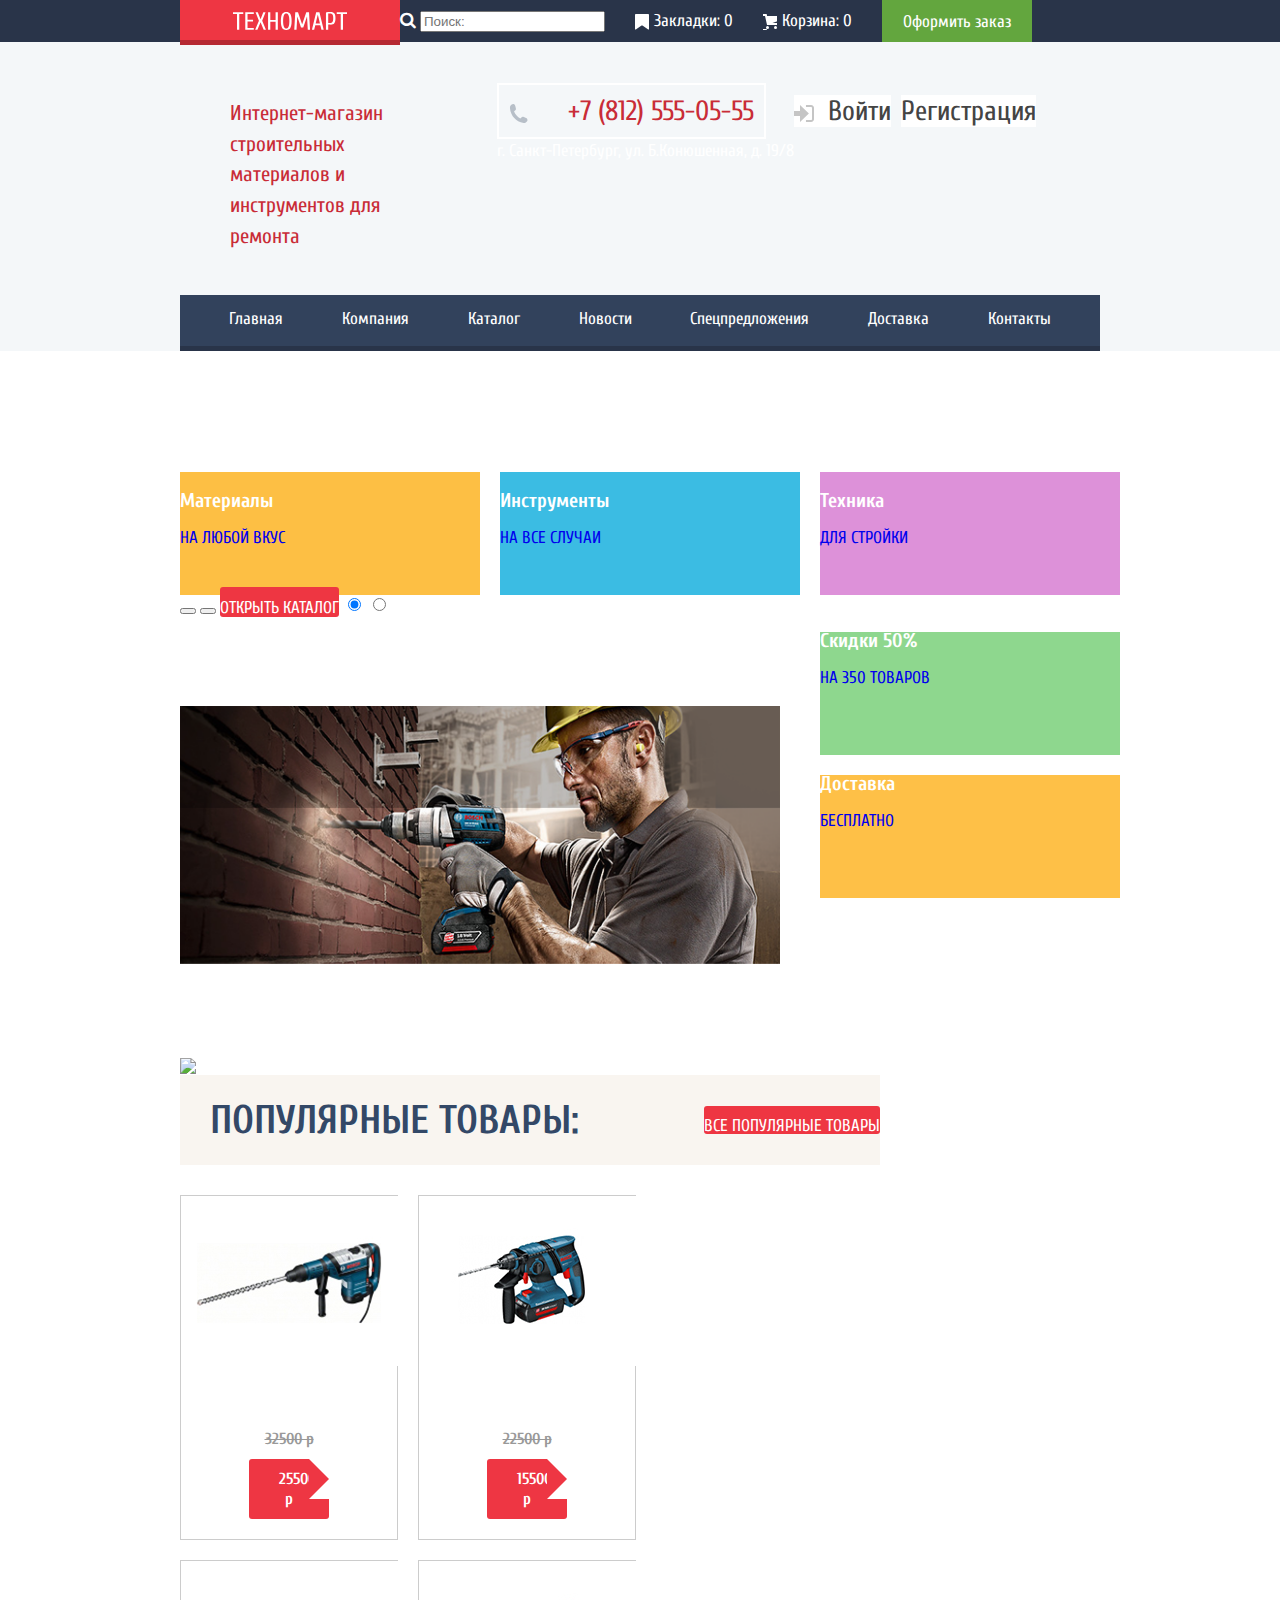
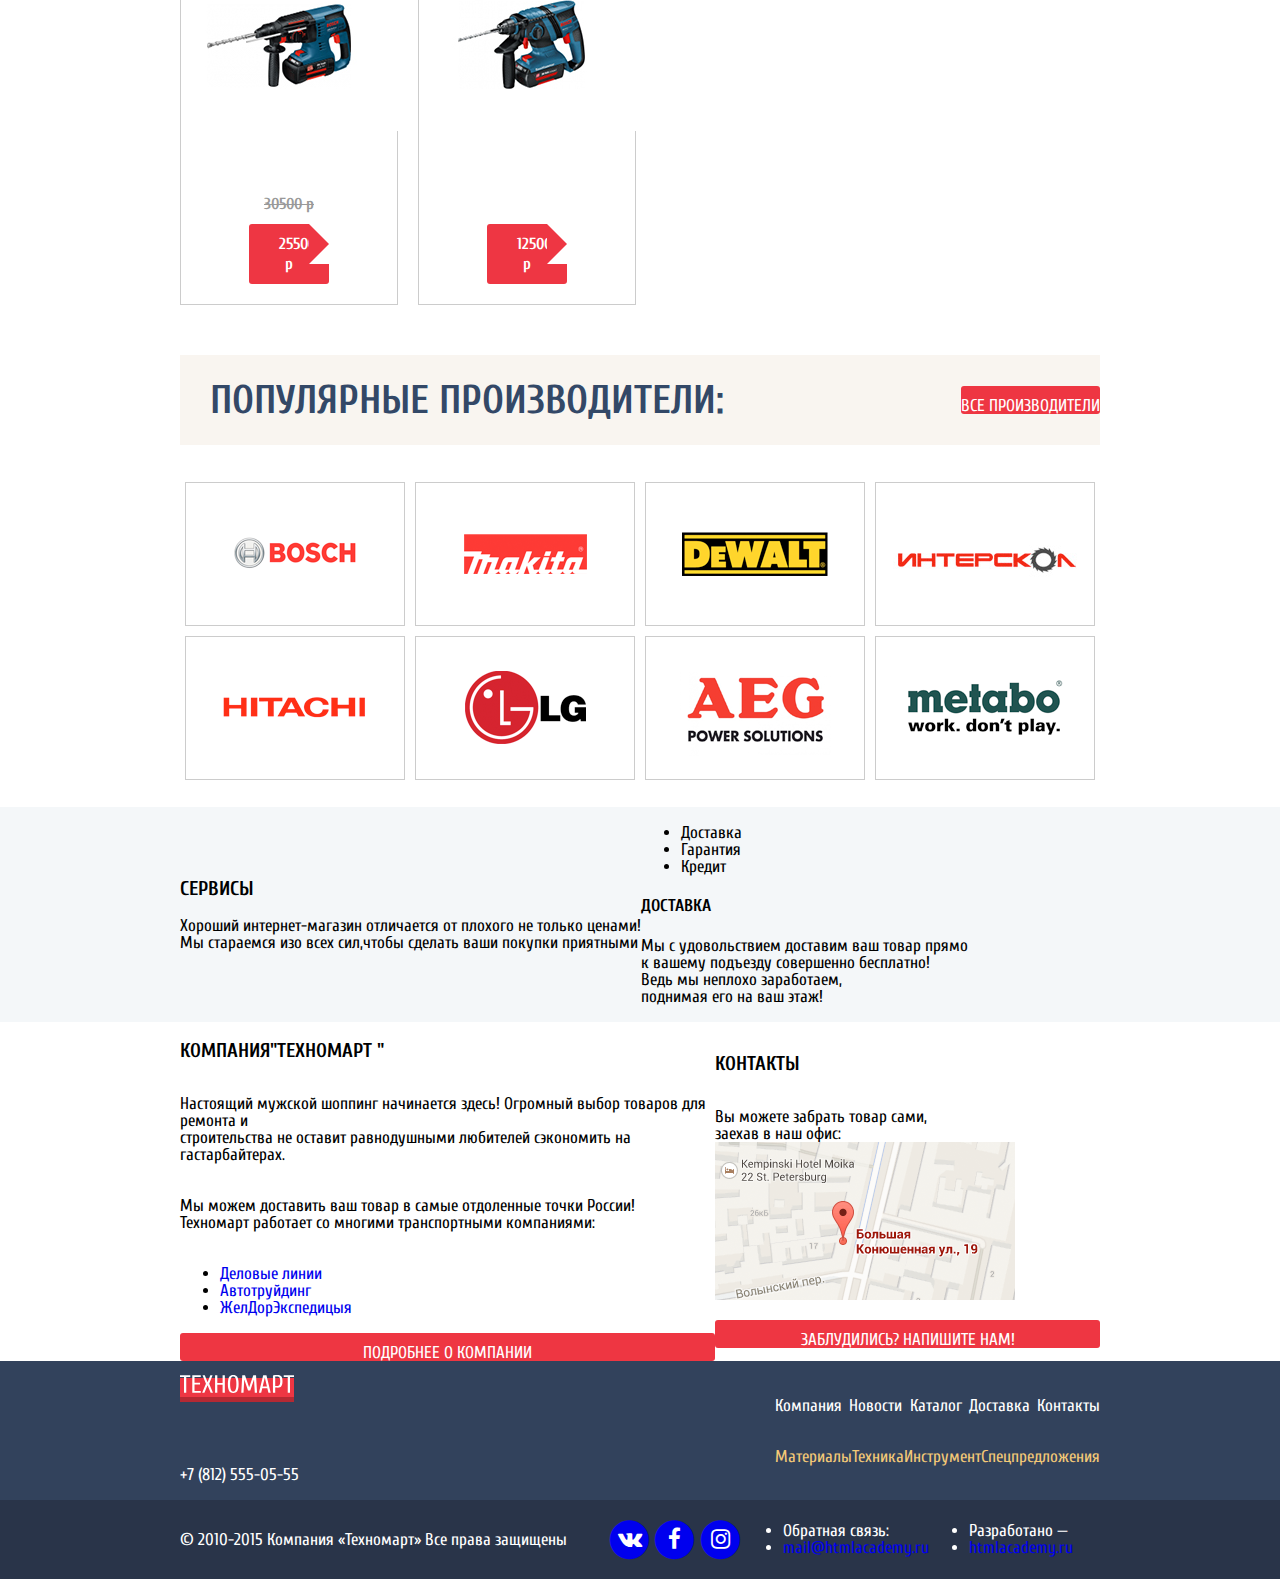
==== index.html @ ba20b13c "моя версия стилей" ====
<!DOCTYPE html>
<html lang="ru">

<head>
  <meta charset="utf-8" />
  <title>Техномарт</title>
  <link href="https://fonts.googleapis.com/css?family=Cuprum:400,400i,700&display=swap&subset=cyrillic-ext"
    rel="stylesheet" />
  <link rel="stylesheet" href="https://cdnjs.cloudflare.com/ajax/libs/font-awesome/4.7.0/css/font-awesome.min.css" />
  <link href="css/style.css" rel="stylesheet" />
  <link href="css/normalize.css" rel="stylesheet" />
</head>

<body>
  <header class="main-header">
    <div class="user-navigation">
      <div class="container top-navigation">
        <a class="top-logo" href="index.html"><img src="img/logo-technomart.svg" alt="ТЕХНОМАРТ" /></a>
        <form class="search">
          <i class="fa fa-search searchIcon"></i>
          <input class="searchBox" type="search" placeholder="Поиск:" />
        </form>
        <ul class="order-navigation">
          <li>
            <a class="icon-bookmark" href="#">Закладки: 0</a>
          </li>
          <li>
            <a class="icon-basket" href="#">Корзина: 0</a>
          </li>
          <li class="order-button">
            <a class="checkout" href="#">Оформить заказ</a>
          </li>
        </ul>
      </div>
    </div>
    <div class="main-navigation-wrapper">
      <div class="container">
        <div class="login-nagivation">
          <p class="shop-description">
            Интернет-магазин строительных материалов и инструментов для
            ремонта
          </p>
          <div class="header-contact">
            <a href="#" class="tel-header">+7 (812) 555-05-55</a>
            <p class="adress-header">
              г. Санкт-Петербург, ул. Б.Конюшенная, д. 19/8
            </p>
          </div>
          <ul class="user">
            <li><a class="login-item" href="#">Войти</a></li>
            <li><a class="registration-item" href="#">Регистрация</a></li>
          </ul>
        </div>
      </div>
      <nav class="container">
        <ul class="main-navigation">
          <li>
            <a href="index.html">Главная</a>
          </li>
          <li>
            <a href="#">Компания</a>
          </li>
          <li>
            <a href="inner.html">Каталог</a>
          </li>
          <li>
            <a href="news">Новости</a>
          </li>
          <li>
            <a href="#">Спецпредложения</a>
          </li>
          <li>
            <a href="#">Доставка</a>
          </li>
          <li>
            <a href="contacts.html">Контакты</a>
          </li>
        </ul>
      </nav>
    </div>
  </header>
  <main>
    <section class="container">
      <div class="main-slider-container">
        <ul class="slider-row">
          <li class="feature-list-item feature-item-materials">

            <h3>Материалы</h3>
            <a href="#">НА ЛЮБОЙ ВКУС </a>
          </li>
          <li class="feature-list-item feature-item-instrument">
            <h3>Инструменты</h3>
            <a href="#">НА ВСЕ СЛУЧАИ </a>
          </li>
          <li class="feature-list-item feature-item-technica">
            <h3>Техника</h3>
            <a href="#">ДЛЯ СТРОЙКИ </a>
          </li>
        </ul>
        <div class="slider-row">
          <!--слайдер-->
          <div class="slides">
            <!-- Arrows next/prev -->
            <button class="prev"></button>
            <button class="next"></button>
            <a class="button button-slider " href="catalog.html">ОТКРЫТЬ КАТАЛОГ</a>
            <input type="radio" name="point" id="slide1" checked>
            <input type="radio" name="point" id="slide2">
            <div class="controls">
              <label for="slide1"></label>
              <label for="slide2"></label>
            </div>
            <!--слайдер 1-->
            <div class="slider ">
              <div class="slide slide1 active">
                <div class="slider-title">
                  <h3 class="slider-title-text">ДРЕЛИ</h3>
                  <p class="slider-title-text-p">Соседям на радость!</p>
                </div>
                <img src="img/catalog-drill.jpg" width="621" height="266" alt="Фото дрели">
              </div>
              <!--слайдер 2-->
              <div class="slide slide2">
                <div class="slider-title">
                  <h3 class="slider-title-text">ПЕРФОРАТОРЫ</h3>
                  <p class="slider-title-text-p">Настоящие мужские игрушки</p>
                </div>
                <img src="img/slider-2.jpg" width="621" height="266" alt=" Фото перфоратора">
              </div>
            </div>
          </div>
          <ul class="side-feature-list">
            <li class="feature-list-item feature-item-specials">
              <h3>Скидки 50%</h3>
              <a href="# ">НА 350 ТОВАРОВ </a>
            </li>
            <li class="feature-list-item feature-item-delivery ">
              <h3>Доставка</h3>
              <a href="# ">БЕСПЛАТНО </a>
            </li>
          </ul>
        </div>
      </div>
    </section>
    <section class="container ">
      <div class="popular-products ">
        <div class="popular ">
          <h3>ПОПУЛЯРНЫЕ ТОВАРЫ:</h3>
          <a href="# " class="button popular-button">все популярные товары</a>
        </div>
        <div class="catalog-items">
          <div class="catalog-item">
            <div class="actions">
              <a href="#" class="buy">Купить</a>
              <a href="#" class="bookmark">В закладки</a>
            </div>
            <div class="image">
              <img alt=" " width="218" height="168" src="img/perforator-1.png " />
            </div>
            <p class="title">Перфоратор BOSCH BFG 9000</p>
            <div class="discount">32500 р</div>
            <div class="price">25500 р</div>
          </div>
          <div class="catalog-item">
            <div class="actions">
              <a href="#" class="buy">Купить</a>
              <a href="#" class="bookmark">В закладки</a>
            </div>
            <div class="image">
              <img alt=" " width="218" height="168" src="img/perforator-2.png" />
            </div>
            <p class="title">Перфоратор BOSCH BFG 3000</p>
            <div class="discount">22500 р</div>
            <div class="price">15500 р</div>
          </div>
          <div class="catalog-item">
            <div class="actions">
              <a href="#" class="buy">Купить</a>
              <a href="#" class="bookmark">В закладки</a>
            </div>
            <div class="image">
              <img alt=" " width="218" height="168" src="img/perforator-3.png" />
            </div>
            <p class="title">Перфоратор BOSCH BFG 6000</p>
            <div class="discount">30500 р</div>
            <div class="price">25500 р</div>
          </div>
          <div class="catalog-item">
            <div class="flag flag-new">новинка</div>
            <div class="actions">
              <a href="#" class="buy">Купить</a>
              <a href="#" class="bookmark">В закладки</a>
            </div>
            <div class="image">
              <img alt=" " width="218" height="168" src="img/perforator-4.png" />
            </div>
            <p class="title">Перфоратор BOSCH BFG 2000</p>
            <div class="discount"></div>
            <div class="price">12500 р</div>
          </div>
        </div>
      </div>
    </section>
    <section class="container ">
      <div class="popular-brands ">
        <div class="popular ">
          <h3>ПОПУЛЯРНЫЕ ПРОИЗВОДИТЕЛИ:</h3>
          <a href="# " class="button popular-button">все производители</a>
        </div>
        <ul class="popular-brand-list ">
          <li><img alt=" " src="img/bosch.png " /></li>
          <li><img alt=" " src="img/makita.png " /></li>
          <li><img alt=" " src="img/dewalt.png " /></li>
          <li><img alt=" " src="img/intersckol.png " /></li>
          <li><img alt=" " src="img/hitachi.png " /></li>
          <li><img alt=" " src="img/lg.png " /></li>
          <li><img alt=" " src="img/aeg.png " /></li>
          <li><img alt=" " src="img/metabo.png " /></li>
        </ul>
      </div>
    </section>
    <section class="service-delivery ">
      <div class="container ">
        <div class="about-service">
          <h3 class="section-heading">СЕРВИСЫ</h3>
          <p>
            Хороший интернет-магазин отличается от плохого не только
            ценами!<br />
            Мы стараемся изо всех сил,чтобы сделать ваши покупки приятными
          </p>
        </div>
        <div class="serivces-list-wrapper">
          <ul class="services-list">
            <li>Доставка</li>
            <li>Гарантия</li>
            <li>Кредит</li>
          </ul>
          <div class="about-delivery">
            <h4>ДОСТАВКА</h4>
            <p>
              Мы с удовольствием доставим ваш товар прямо <br />
              к вашему подъезду совершенно бесплатно!<br />
              Ведь мы неплохо заработаем, <br />
              поднимая его на ваш этаж!
            </p>
          </div>
        </div>
      </div>
    </section>
    <div class="container about-company-contact">
      <div class="info company-info ">
        <h3 class="section-heading">КОМПАНИЯ"ТЕХНОМАРТ "</h3>
        <p>
          Настоящий мужской шоппинг начинается здесь! Огромный выбор товаров
          для ремонта и <br />
          строительства не оставит равнодушными любителей сэкономить на
          гастарбайтерах.
        </p>
        <p>
          Мы можем доставить ваш товар в самые отдоленные точки России!<br />
          Техномарт работает со многими транспортными компаниями:
        </p>
        <ul class="transport-companies">
          <li><a href="# ">Деловые линии</a></li>
          <li><a href="# ">Автотруйдинг</a></li>
          <li><a href="# ">ЖелДорЭкспедицыя</a></li>
        </ul>
        <a href="# " class="button ">ПОДРОБНЕЕ О КОМПАНИИ</a>
      </div>
      <div class="info ">
        <h3 class="section-heading">КОНТАКТЫ</h3>
        <p>
          Вы можете забрать товар сами,<br />
          заехав в наш офис:
          <img alt=" " src="img/map.jpg " />
        </p>
        <a href="# " class="button ">ЗАБЛУДИЛИСЬ? НАПИШИТЕ НАМ!</a>
      </div>
    </div>
  </main>
  <footer>
    <div class="first-footer-wrapper ">
      <div class="container first-footer ">
        <div>
          <a class="top-logo" href="index.html "><img alt=" " src="img/logo-technomart.svg " /></a>
          <p class="adress ">г. Санкт-Петербург, ул. Б.Конюшенная, д. 19/8</p>
          <p class="phone ">+7 (812) 555-05-55</p>
        </div>
        <div class="footer-links ">
          <ul class="footer-links-nav ">
            <li>
              <a href="# ">Компания</a>
            </li>
            <li>
              <a href="news ">Новости</a>
            </li>
            <li>
              <a href="inner.html ">Каталог</a>
            </li>
            <li>
              <a href="# ">Доставка</a>
            </li>
            <li>
              <a href="contacts.html ">Контакты</a>
            </li>
          </ul>
          <ul class="footer-links-catalog ">
            <li>
              <a href="# ">Материалы</a>
            </li>
            <li>
              <a href="# ">Техника</a>
            </li>
            <li>
              <a href="# ">Инструмент</a>
            </li>
            <li>
              <a href="# ">Спецпредложения</a>
            </li>
          </ul>
        </div>
      </div>
    </div>

    <div class="second-footer-wrapper ">
      <div class="container second-footer">
        <p>
          &copy; 2010-2015 Компания &laquo;Техномарт&raquo; Все права защищены
        </p>
        <ul class="footer-social ">
          <li>
            <a href="# " class="# " title="Vkontakte ">
                <span class="fa-stack fa-lg">
                    <i class="fa fa-circle fa-stack-2x footer-social-bg"></i>
                    <i class="fa fa-vk fa-stack-1x fa-inverse"></i>
                  </span>
            </a>
          </li>
          <li>
            <a href="# " class="# " title="Facebook ">
            <span class="fa-stack fa-lg">
              <i class="fa fa-circle fa-stack-2x"></i>
              <i class="fa fa-facebook fa-stack-1x fa-inverse"></i>
            </span></a>
          </li>
          <li>
            <a href="# " class="# " title="Instagram "><span class="fa-stack fa-lg">
                <i class="fa fa-circle fa-stack-2x"></i>
                <i class="fa fa-instagram fa-stack-1x fa-inverse"></i>
              </span></a>
          </li>
        </ul>
        <ul>
          <li>Обратная связь:</li>
          <li> <a href="mailto:mail@htmlacademy.ru ">mail@htmlacademy.ru</a></li>
        </ul>
        <ul>
          <li>Разработано — </li>
          <li> <a href="https://htmlacademy.ru ">htmlacademy.ru</a>
          </li>
        </ul>
      </div>
    </div>
  </footer>
</body>
</html>
---- css/style.css ----
html {
  box-sizing: border-box;
}

*,*::before,*::after {
  box-sizing: inherit;
}

body {
  font-family: 'Cuprum', 'Arial', sans-serif;
  font-size: 17px;
  font-weight: 200;
  line-height: 17px;
  margin: 0 auto;
  padding: 0;
  color: #fff;
  background-color: #fff;
}

img {
  max-width: 100%;
  height: auto;
}

a {
  text-decoration: none;
}

.container {
  /*outline: #f66 dashed;*/
  display: flex;
  align-items: center;
  width: 940px;
  margin: 0 auto;
  padding: 0 10px;
}

.button {
  padding-top: 11px;
  text-align: center;
  border-radius: 3px;
  font-size: 14pt;
  line-height: 18pt;
  font: inherit;
  text-align: center;
  color: #ffffff;
  vertical-align: middle;
  text-transform: uppercase;
  background-color: #ee3642;
  border: none;
}

.a {
  margin-right: 28px;
  margin-top: 26px;
  margin-bottom: 26px;
  height: 38px;
  width: 253px;
}

.button:hover, .button:focus, .button:active {
  background-color: #c92c37;
}

.main-header {
  min-width: 960px;
}

.top-logo {
  box-sizing: content-box;
  text-align: center;
  width: 220px;
  height: 42px;
  background-color: #ee3643;
  border-bottom: 5px solid #b52933;
}

.top-logo img {
  margin-top: 14px;
  height: 18px;
}

.user-navigation {
  background-color: #293449;
}

.top-navigation {
  display: flex;
  height: 42px;
}

.order-navigation {
  padding: 0;
  align-items: center;
  display: flex;
  justify-content: space-evenly;
  list-style: none;
}

.order-navigation a {
  color: #fff;
}

.order-navigation li {
  margin-left: 30px;
  display: block;
}

.icon-bookmark::before {
  content: "";
  margin-right: 5px;
  vertical-align: middle;
  display: inline-block;
  width: 14px;
  height: 16px;
  background-image: url("../img/icon-bookmark.svg");
}

.icon-basket::before {
  content: "";
  margin-right: 5px;
  vertical-align: middle;
  display: inline-block;
  width: 14px;
  height: 16px;
  background-image: url("../img/icon-cart.svg");
}

.order-button {
  width: 150px;
  height: 42px;
  text-align: center;
  background-color: #63a63e;
}

.order-button a {
  display: block;
  margin-top: 13px;
}

.login-nagivation {
  align-items: baseline;
  display: flex;
  justify-content: space-between;
}

.shop-description {
  margin-top: 57px;
  margin-left: 50px;
  margin-bottom: 43px;
  font-size: 16pt;
  line-height: 23pt;
  color: #c92c37;
  width: 197px;
}

.header-contact {
  margin-top: 46px;
  margin-left: 70px;
}

.tel-header {
  padding: 10px;
  border: 2px solid #fff;
  font-size: 21pt;
  line-height: 21pt;
  color: #c92c37;
}

.tel-header::before {
  content: "";
  margin-right: 40px;
  vertical-align: middle;
  display: inline-block;
  width: 19px;
  height: 19px;
  background-image: url("../img/icon-phone.svg");
}

.adress {
  font-size: 14pt;
  line-height: 24pt;
  color: #32425c;
}

.user {
  padding: 0;
  display: flex;
  list-style: none;
}

.user a {
  color: #444444;
}

.login-item {
  font-size: 21pt;
  line-height: 21pt;
  box-sizing: content-box;
  text-align: center;
  margin-bottom: 67px;
  margin-top: 46px;
  margin-right: 10px;
  width: 121px;
  height: 45px;
  background-color: #ffffff;
}

.login-item::before {
  content: "";
  margin-right: 14px;
  vertical-align: middle;
  display: inline-block;
  width: 20px;
  height: 17px;
  background-image: url("../img/icon-login.svg");
}

.registration-item {
  font-size: 21pt;
  line-height: 21pt;
  box-sizing: content-box;
  text-align: center;
  margin-bottom: 67px;
  margin-top: 46px;
  width: 150px;
  height: 45px;
  background-color: #ffffff;
}

.main-navigation {
  display: flex;
  justify-content: space-evenly;
  flex-wrap: wrap;
  margin: 0 auto;
  padding: 0;
  width: 100%;
  height: 56px;
  list-style: none;
  background-color: #32425c;
  border-bottom: 5px solid #293449;
}

.main-navigation-wrapper {
  background-color: #f4f7f9;
}

.main-navigation a {
  display: block;
  padding: 15px 10px;
  color: #fff;
}

.main-navigation a:hover {
  background-color: #293449;
}

.main-navigation a:active {
  background-color: #1d2739;
  color: #868c95;
}

/* main slider section */

.main-slider-container {
  display: flex;
  flex-direction: column;
  flex-wrap: wrap;
}

.slider-row {
  padding: 0;
  margin: 0;
  display: flex;
  justify-content: space-between;
}

.feature-list-item {
  display: block;
}

.feature-item-materials {
  width: 300px;
  height: 123px;
  margin-top: 121px;
  margin-right: 20px;
  background-color: #fdbf44;
}

.feature-item-instrument {
  width: 300px;
  height: 123px;
  margin-top: 121px;
  margin-right: 20px;
  background-color: #3bbce3;
}

.feature-item-technica {
  width: 300px;
  height: 123px;
  margin-top: 121px;
  background-color: #dd91d9;
}

.feature-item-specials {
  width: 300px;
  height: 123px;
  background-color: #8ed78e;
}

.feature-item-delivery {
  width: 300px;
  height: 123px;
  margin-top: 20px;
  background-color: #fec047;
}

.feature-item-icon {
  width: 300px;
  height: 123px;
  margin-top: 20px;
  background-color: #ffffff;
}

/* popular products section */

.popular {
  height: 90px;
  display: flex;
  align-items: center;
  justify-content: space-between;
  background-color: #f9f5f0;
  margin-bottom: 10px;
}

.popular h3 {
  font-size: 30pt;
  line-height: 30pt;
  margin-left: 30px;
  color: #334867;
}

.popular-products {
  display: flex;
  flex-direction: column;
  justify-content: space-between;
  margin-bottom: 10px;

}
.catalog-item:hover{
  box-shadow: 0 0 10px rgba(0, 0, 0, 0.5)
}

.popular-product-item {
  display: flex;
  flex-direction: column;
  border: 2px solid #e3e3e3;
}

.popular-section-list {
  display: flex;
  justify-content: space-evenly;
  flex-wrap: wrap;
  margin: 0 auto;
  padding: 0;
}

/* CATALOG items*/

/*.catalog-items {
  display: flex;
  margin: 20px auto;
}

.catalog-item {
  box-sizing: content-box;
  position: relative;
  display: inline-block;
  width: 218px;
  margin-right: 20px;
  margin-bottom: 20px;
  line-height: 20px;
  font-weight: bold;
  text-align: center;
  border: 1px solid #ccc;
}

.catalog-item .flag {
  position: absolute;
  top: -1px;
  right: -1px;
  width: 60px;
  height: 60px;
  text-indent: -1000px;
  overflow: hidden;
  z-index: 20;
}

.catalog-item .flag-new {
  background: url("../img/new-flag.svg") no-repeat 0 0;
}

.catalog-item .actions {
  position: absolute;
  top: 0;
  left: 0;
  width: 218px;
  height: 88px;
  padding: 40px 0;
  background-color: rgba(255, 255, 255, 0.9);
  z-index: 10;
}

.catalog-item .actions .buy, .catalog-item .actions .bookmark {
  display: block;
  width: 129px;
  margin: 0 auto;
  margin-bottom: 7px;
  padding: 7px 0;
  background-color: #63a63e;
  border: 3px solid #63a63e;
  border-bottom-color: #367315;
  border-radius: 3px;
  color: white;
  font-size: 14px;
  font-weight: normal;
  font-family: "Cuprum", sans-serif;
  line-height: 18px;
  text-decoration: none;
  text-transform: uppercase;
}

.catalog-item .actions .bookmark {
  color: #32425c;
  background: white;
  border-bottom-color: #63a63e;
}

.catalog-item .actions {
  display: none;
}

.catalog-item:hover .actions {
  display: block;
}

.catalog-item .image {
  width: 218px;
  height: 168px;
}

.catalog-item .image img {
  max-width: 100%;
}

.catalog-item .title {
  min-height: 40px;
  padding: 0 25px;
  margin-top: 10px;
  margin-bottom: 15px;
}

.catalog-item .discount {
  min-height: 20px;
  margin-top: 15px;
  margin-bottom: 10px;
  color: #999;
  text-decoration: line-through;
}

.catalog-item .price {
  position: relative;
  width: 119px;
  margin: 10px auto;
  margin-bottom: 20px;
  padding: 10px 30px;
  color: white;
  background: #ee3643;
  border-radius: 3px;
}

.catalog-item .price:after {
  content: "";
  position: absolute;
  top: 0;
  right: -20px;
  width: 0;
  height: 0;
  border: 20px solid white;
  border-left-color: #ee3643;
}*/

.popular-section-list li {
  /*outline: rgb(158, 255, 102) dashed;*/
  width: 220px;
}

/* popular brands section */

.popular-brand-list {
  display: flex;
  justify-content: space-around;
  flex-wrap: wrap;
  padding: 0;
}

.popular-brand-list li {
  display: flex;
  align-items: center;
  justify-content: center;
  width: 220px;
  height: 144px;
  margin-top: 10px;
  text-align: center;
  border: 1px solid #ccc;
}

.popular-brand-list li:hover {
  box-shadow: 0 0 10px rgba(0, 0, 0, 0.5);
}

.popular-brands {
  display: flex;
  flex-direction: column;
  justify-content: space-between;
  margin-bottom: 10px;
}

.service-delivery {
  background-color: #f4f7f9;
  color: black;
}

.first-footer-wrapper {
  background-color: #32425c;
}

.first-footer {
  display: flex;
  justify-content: space-between;
}

.footer-links {
  display: flex;
  flex-direction: column;
  justify-content: space-between;
}

.footer-links ul {
  display: flex;
  justify-content: space-between;
  list-style: none;
}

.footer-links-nav a {
  color: #fff;
}

.footer-links-catalog a {
  color: #f3c977;
}

.second-footer-wrapper {
  background-color: #293449;
}

.footer-social {
  display: flex;
  list-style: none;
}

.info {
  display: flex;
  flex-direction: column;
  justify-content: space-between;
  color: black;
}



/*временно OPOPOPOPO*/
.catalog-title{
  display: flex;
  justify-content: flex-start;
  font-size: 13pt;
  line-height: 28pt;
  list-style: none;
  padding:0;


}

.catalog-items {
  width: 700px;
  margin: 20px auto;
}

.catalog-items .row {
  margin-left: -20px;
}

.catalog-item {
  position: relative;
  display: inline-block;
  width: 218px;
  margin-right: 20px;
  margin-bottom: 20px;

  line-height: 20px;
  font-weight: bold;
  text-align: center;

  border: 1px solid #ccc;
}

.catalog-items {
  font-size: 0;
}

.catalog-item {
  font-size: 16px;
}

.catalog-item .flag {
  position: absolute;
  top: -1px;
  right: -1px;

  width: 60px;
  height: 60px;

  text-indent: -1000px;
  overflow: hidden;
  z-index: 20;
}

.catalog-item .flag-new {
  background: url("img/new-flag.png") no-repeat 0 0;
}

.catalog-item .actions {
  position: absolute;
  top: 0;
  left: 0;

  width: 218px;
  height: 88px;
  padding: 40px 0;

  background-color: rgba(255,255,255,0.9);
  z-index: 10;
}

.catalog-item .actions .buy,
.catalog-item .actions .bookmark {
  display: block;
  width: 129px;
  margin: 0 auto;
  margin-bottom: 7px;
  padding: 7px 0;

  background-color: #63a63e;
  border: 3px solid #63a63e;
  border-bottom-color: #367315;
  border-radius:3px;

  color: white;
  font-size: 14px;
  font-weight: normal;
  font-family: "Cuprum", sans-serif;
  line-height: 18px;
  text-decoration: none;
  text-transform: uppercase;
}

.catalog-item .actions .bookmark {
  color: #32425c;
  background: white;
  border-bottom-color: #63a63e;
}

.catalog-item .actions {
  display: none;
}

.catalog-item:hover .actions {
  display: block;
}

.catalog-item .actions {
  display: none;
}

.catalog-item .image {
  width: 218px;
  height: 168px;
}

.catalog-item .image img {
  max-width: 100%;
}

.catalog-item .title {
  min-height: 40px;
  padding: 0 25px;
  margin-top: 10px;
  margin-bottom: 15px;
}

.catalog-item .discount {
  min-height: 20px;
  margin-top: 15px;
  margin-bottom: 10px;

  color: #999;
  text-decoration: line-through;
}

.catalog-item .price {
  position: relative;
  width: 80px;
  margin: 10px auto;
  margin-bottom: 20px;
  padding: 10px 30px;

  color: white;
  background: #ee3643;
  border-radius: 3px;
}

.catalog-item .price:after {
  content: "";

  position: absolute;
  top: 0;
  right: -20px;

  width: 0;
  height: 0;

  border: 20px solid white;
  border-left-color: #ee3643;
}
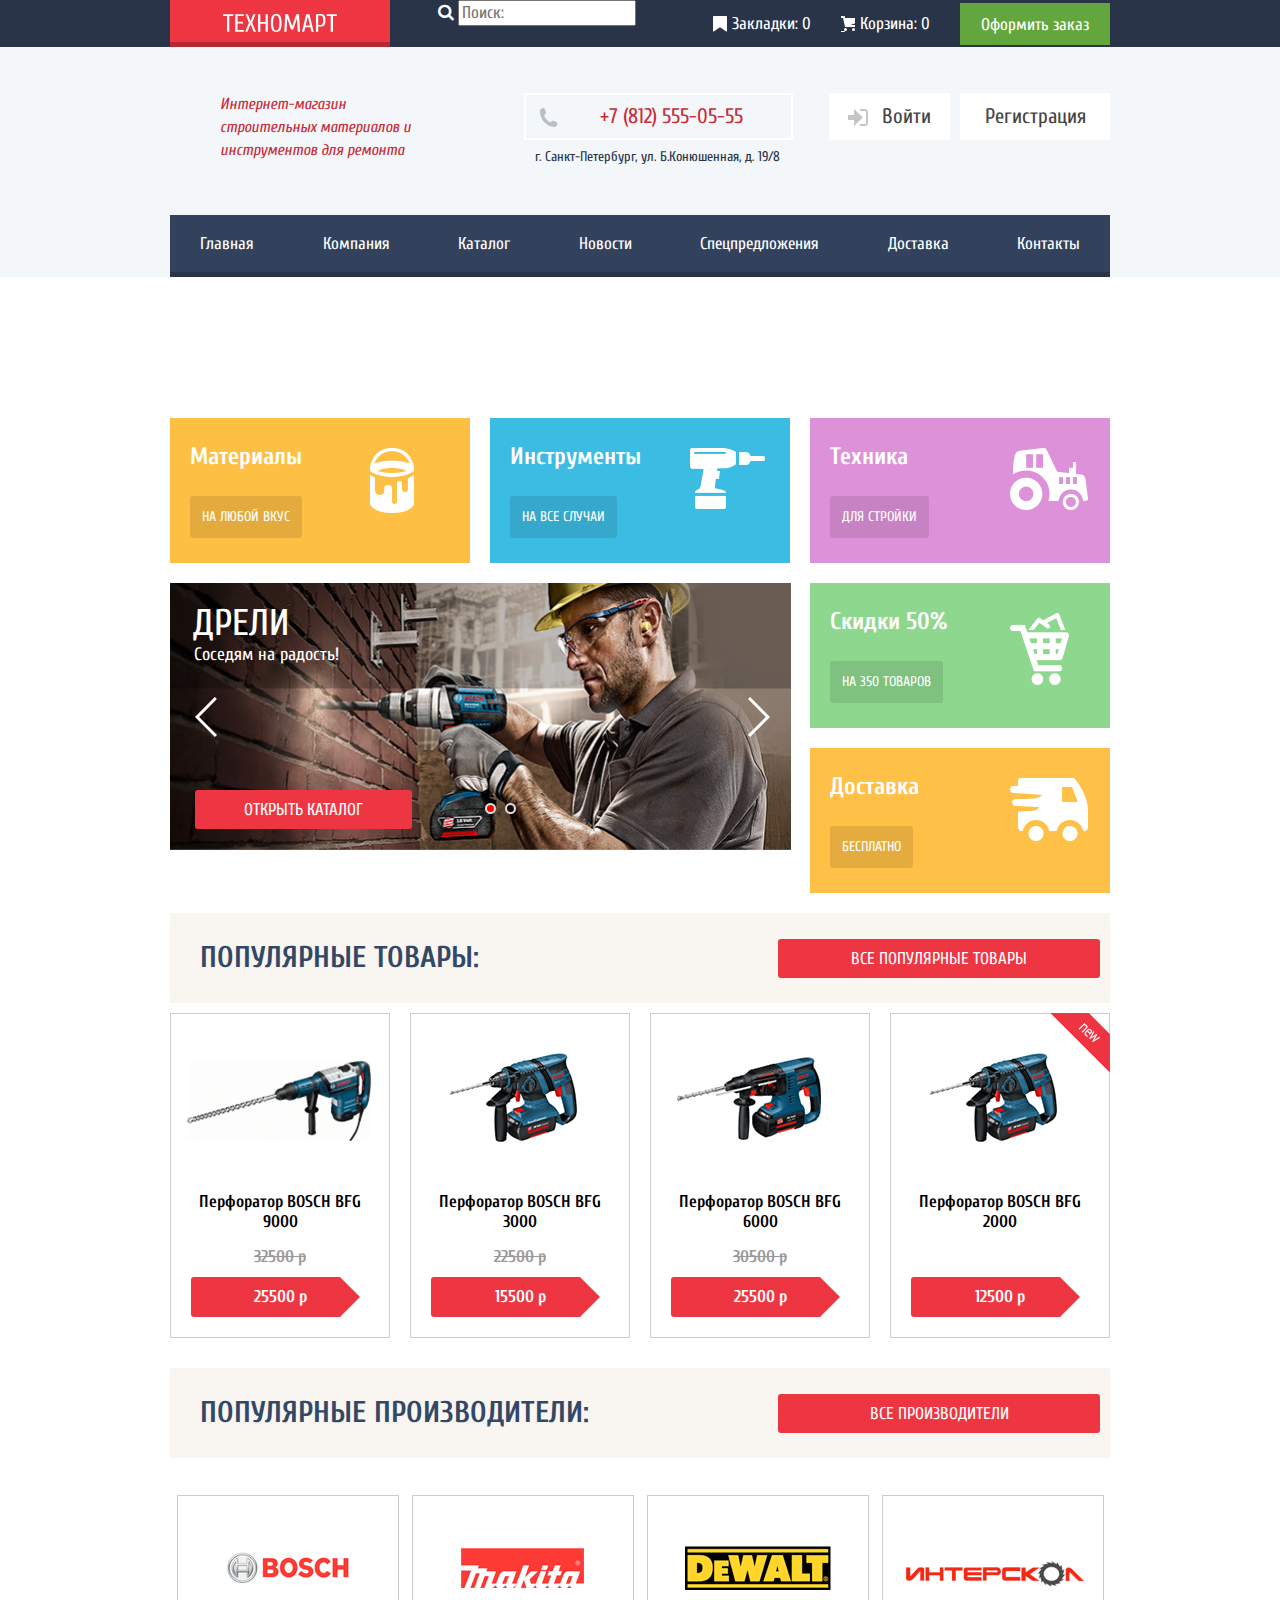
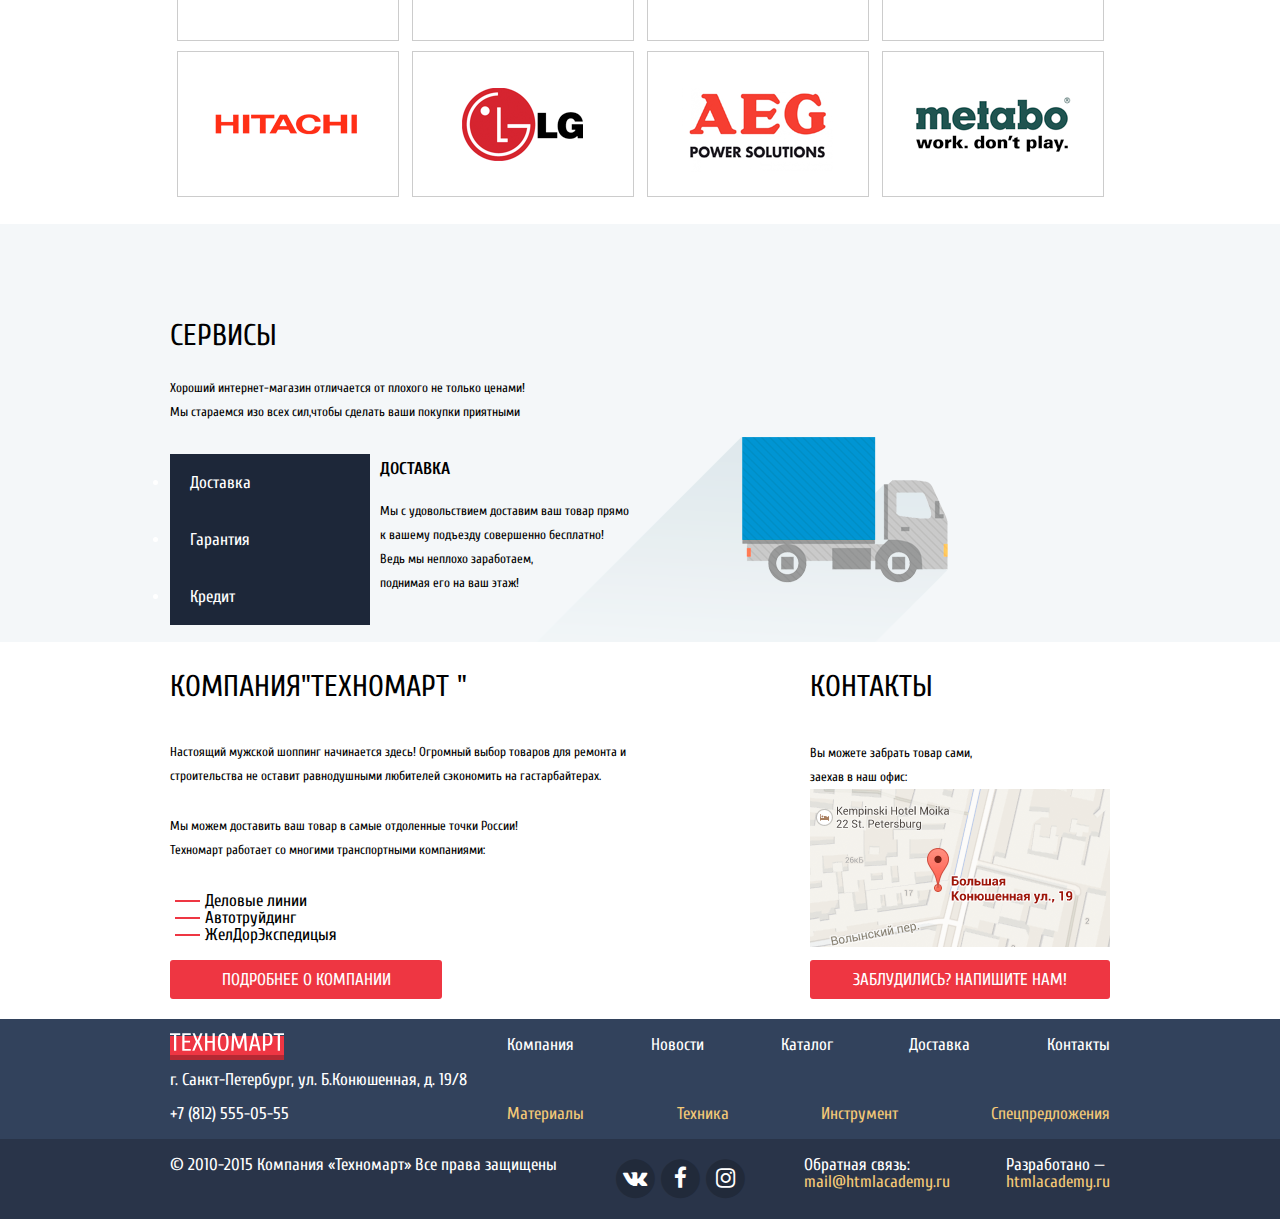
==== commit 49617fa8: "6 и 7 задание выполнено" ====
--- a/index.html
+++ b/index.html
@@ -282,7 +282,7 @@
     <div class="first-footer-wrapper ">
       <div class="container first-footer ">
         <div>
-          <a class="top-logo" href="index.html "><img alt=" " src="img/logo-technomart.svg " /></a>
+          <a class="bottom-logo" href="index.html "><img alt=" " src="img/logo-technomart.svg " /></a>
           <p class="adress ">г. Санкт-Петербург, ул. Б.Конюшенная, д. 19/8</p>
           <p class="phone ">+7 (812) 555-05-55</p>
         </div>
--- a/css/style.css
+++ b/css/style.css
@@ -2,12 +2,15 @@
   box-sizing: border-box;
 }
 
-*,*::before,*::after {
+::before, ::after {
   box-sizing: inherit;
 }
 
 body {
-  font-family: 'Cuprum', 'Arial', sans-serif;
+  /*background-image: url("../img/technomart-index.jpg");*/
+  background-position: top;
+  background-repeat: no-repeat;
+  font-family: "Cuprum", "Arial", sans-serif;
   font-size: 17px;
   font-weight: 200;
   line-height: 17px;
@@ -27,20 +30,22 @@
 }
 
 .container {
-  /*outline: #f66 dashed;*/
+  /*
+  outline: #f66 dashed;
   display: flex;
   align-items: center;
+  */
   width: 940px;
   margin: 0 auto;
   padding: 0 10px;
 }
 
 .button {
-  padding-top: 11px;
+  padding: 11px;
   text-align: center;
   border-radius: 3px;
-  font-size: 14pt;
-  line-height: 18pt;
+  font-size: 14px;
+  line-height: 18px;
   font: inherit;
   text-align: center;
   color: #ffffff;
@@ -86,10 +91,11 @@
 
 .top-navigation {
   display: flex;
-  height: 42px;
+  justify-content: space-between;
 }
 
 .order-navigation {
+  margin: 0;
   padding: 0;
   align-items: center;
   display: flex;
@@ -139,37 +145,37 @@
 }
 
 .login-nagivation {
-  align-items: baseline;
-  display: flex;
-  justify-content: space-between;
+  display: flex;
+  justify-content: space-between;
+  margin-bottom: 46px;
 }
 
 .shop-description {
-  margin-top: 57px;
+  margin: 0;
   margin-left: 50px;
-  margin-bottom: 43px;
-  font-size: 16pt;
-  line-height: 23pt;
+  font-style: italic;
+  font-size: 16px;
+  line-height: 23px;
   color: #c92c37;
   width: 197px;
 }
 
 .header-contact {
-  margin-top: 46px;
   margin-left: 70px;
 }
 
 .tel-header {
-  padding: 10px;
+  display: inline-block;
+  padding: 11px 48px 11px 13px;
   border: 2px solid #fff;
-  font-size: 21pt;
-  line-height: 21pt;
+  font-size: 21px;
+  line-height: 21px;
   color: #c92c37;
 }
 
 .tel-header::before {
   content: "";
-  margin-right: 40px;
+  margin-right: 42px;
   vertical-align: middle;
   display: inline-block;
   width: 19px;
@@ -177,32 +183,36 @@
   background-image: url("../img/icon-phone.svg");
 }
 
-.adress {
-  font-size: 14pt;
-  line-height: 24pt;
-  color: #32425c;
+.adress-header {
+  margin: 0;
+  margin-top: 5px;
+  padding-left: 11px;
+  font-size: 14px;
+  line-height: 24px;
+  color: #293449;
 }
 
 .user {
   padding: 0;
+  margin: 0;
   display: flex;
   list-style: none;
 }
 
 .user a {
+  padding-top: 13px;
+  padding-bottom: 13px;
   color: #444444;
+  display: inline-block;
 }
 
 .login-item {
-  font-size: 21pt;
-  line-height: 21pt;
+  font-size: 21px;
+  line-height: 21px;
   box-sizing: content-box;
   text-align: center;
-  margin-bottom: 67px;
-  margin-top: 46px;
   margin-right: 10px;
   width: 121px;
-  height: 45px;
   background-color: #ffffff;
 }
 
@@ -217,37 +227,33 @@
 }
 
 .registration-item {
-  font-size: 21pt;
-  line-height: 21pt;
+  font-size: 21px;
+  line-height: 21px;
   box-sizing: content-box;
   text-align: center;
-  margin-bottom: 67px;
-  margin-top: 46px;
   width: 150px;
-  height: 45px;
   background-color: #ffffff;
 }
 
 .main-navigation {
   display: flex;
-  justify-content: space-evenly;
-  flex-wrap: wrap;
+  justify-content: space-between;
   margin: 0 auto;
-  padding: 0;
-  width: 100%;
-  height: 56px;
+  padding:0;
+  margin-bottom: 121px;
   list-style: none;
   background-color: #32425c;
   border-bottom: 5px solid #293449;
 }
 
 .main-navigation-wrapper {
+  padding-top: 46px;
   background-color: #f4f7f9;
 }
 
 .main-navigation a {
   display: block;
-  padding: 15px 10px;
+  padding: 20px 30px;
   color: #fff;
 }
 
@@ -266,52 +272,269 @@
   display: flex;
   flex-direction: column;
   flex-wrap: wrap;
+  margin-bottom: 20px;
 }
 
 .slider-row {
   padding: 0;
   margin: 0;
-  display: flex;
-  justify-content: space-between;
+  margin-top: 20px;
+  display: flex;
+  justify-content: space-between;
+}
+
+/* slider start */
+
+.slider-title-text {
+  font-family: "Cuprum", "Arial", sans-serif;
+  font-size: 37px;
+  font-weight: 500;
+  line-height: 35px;
+  margin: 0;
+  padding: 0;
+  padding-top: 23px;
+  padding-bottom: 2px;
+  padding-left: 23px;
+  color: white;
+}
+
+.slider-title-text-p {
+  font-family: "Cuprum", "Arial", sans-serif;
+  font-size: 18px;
+  font-weight: 200;
+  line-height: 24px;
+  margin: 0;
+  padding: 0;
+  padding-left: 24px;
+  color: white;
+}
+
+.slider-title {
+  position: absolute;
+  margin: 0;
+  padding: 0;
+}
+
+.slide {
+  position: absolute;
+  z-index: 0;
+  top: 0;
+  left: 0;
+  width: 621px;
+  height: 266px;
+  -webkit-transition: transform ease-in-out 0.5s, opacity ease-in-out 0.5s;
+  -moz-transition: transform ease-in-out 0.5s, opacity ease-in-out 0.5s;
+  -o-transition: transform ease-in-out 0.5s, opacity ease-in-out 0.5s;
+  transition: transform ease-in-out 0.5s, opacity ease-in-out 0.5s;
+  opacity: 0;
+  background-color: #7d6a5a;
+}
+
+#slide1:checked~.slider>.slide1, #slide2:checked~.slider>.slide2, .prev:focus~.slider>.slide1, .next:focus~.slider>.slide2 {
+  z-index: 1;
+  opacity: 1;
+}
+
+.slides {
+  position: relative;
+}
+
+.after-slider {
+  width: 300px;
+}
+
+.button-slider:hover, .button-slider:focus {
+  background-color: #ca2c37;
+}
+
+.button-slider:active {
+  background-color: #ba2732;
+}
+
+.slides>input {
+  display: none;
+}
+
+.slides .controls {
+  position: absolute;
+  left: 150%;
+  margin-left: -98px;
+}
+
+.slides label {
+  position: relative;
+  z-index: 10;
+  top: 153px;
+  left: 377px;
+  display: inline-block;
+  width: 10px;
+  height: 10px;
+  margin: 25px 3px 0 3px;
+  cursor: pointer;
+  -webkit-transition: background ease-in-out 0.5s;
+  -moz-transition: background ease-in-out 0.5s;
+  -o-transition: background ease-in-out 0.5s;
+  transition: background ease-in-out 0.5s;
+  vertical-align: middle;
+  -webkit-border-radius: 50%;
+  -moz-border-radius: 50%;
+  border-radius: 50%;
+  -o-border-radius: 50%;
+}
+
+.slides label:after {
+  position: absolute;
+  top: 0;
+  left: 0;
+  display: block;
+  width: 7px;
+  height: 7px;
+  content: " ";
+  border: 2px solid #ddd;
+  -webkit-border-radius: 50%;
+  -moz-border-radius: 50%;
+  border-radius: 50%;
+  -o-border-radius: 50%;
+}
+
+.slides label:hover, #slide1:checked~.controls label:nth-of-type(1), #slide2:checked~.controls label:nth-of-type(2) {
+  background: red;
+}
+
+.button-slider-text {
+  display: block;
+  padding-right: 45px;
+  padding-left: 49px;
+}
+
+.button-slider-text:hover, .button-slider-text:focus {
+  background-color: #ca2c37;
+}
+
+.button-slider-text:active {
+  background-color: #ba2732;
+}
+
+.button-slider {
+  position: absolute;
+  z-index: 10;
+  top: 207px;
+  left: 25px;
+  width: 195px;
+}
+
+.prev {
+  position: absolute;
+  z-index: 10;
+  top: 114px;
+  left: 25px;
+  width: 22px;
+  height: 40px;
+  border: none;
+  background: transparent;
+}
+
+.prev::before {
+  position: absolute;
+  top: 0;
+  left: 0;
+  width: 22px;
+  height: 40px;
+  content: "";
+  background-image: url(../img/icon-left.svg);
+}
+
+.next {
+  position: relative;
+  z-index: 10;
+  top: 114px;
+  left: 578px;
+  width: 22px;
+  height: 40px;
+  border: none;
+  background: transparent;
+}
+
+.next::before {
+  position: absolute;
+  top: 0;
+  right: 0;
+  width: 22px;
+  height: 40px;
+  content: "";
+  background-image: url(../img/icon-right.svg);
+}
+
+/* slider end */
+
+.side-feature-list {
+  margin: 0;
+  display: flex;
+  flex-direction: column;
 }
 
 .feature-list-item {
+  width: 300px;
   display: block;
 }
 
+.feature-list-item h3 {
+  font-size: 24px;
+  line-height: 30px;
+  font-weight: bold;
+  margin-left: 20px;
+}
+
+.feature-list-item a {
+  font-size: 14px;
+  line-height: 18px;
+  margin-left: 20px;
+  margin-bottom: 25px;
+  display: inline-block;
+  padding: 12px;
+  color: white;
+  background-color: rgba(0, 0, 0, 0.1);
+  border-radius: 3px;
+}
+
 .feature-item-materials {
-  width: 300px;
-  height: 123px;
-  margin-top: 121px;
-  margin-right: 20px;
+  background-image: url("../img/materials-icon.svg");
+  background-repeat: no-repeat;
+  background-position-x: 200px;
+  background-position-y: 30px;
   background-color: #fdbf44;
 }
 
 .feature-item-instrument {
-  width: 300px;
-  height: 123px;
-  margin-top: 121px;
-  margin-right: 20px;
+  background-image: url("../img/tool-icon.svg");
+  background-repeat: no-repeat;
+  background-position-x: 200px;
+  background-position-y: 30px;
   background-color: #3bbce3;
 }
 
 .feature-item-technica {
-  width: 300px;
-  height: 123px;
-  margin-top: 121px;
+  background-image: url("../img/technics-icon.svg");
+  background-repeat: no-repeat;
+  background-position-x: 200px;
+  background-position-y: 30px;
   background-color: #dd91d9;
 }
 
 .feature-item-specials {
-  width: 300px;
-  height: 123px;
+  background-image: url("../img/discounts-icon.svg");
+  background-repeat: no-repeat;
+  background-position-x: 200px;
+  background-position-y: 30px;
   background-color: #8ed78e;
 }
 
 .feature-item-delivery {
-  width: 300px;
-  height: 123px;
   margin-top: 20px;
+  background-image: url("../img/delivery-icon.svg");
+  background-repeat: no-repeat;
+  background-position-x: 200px;
+  background-position-y: 30px;
   background-color: #fec047;
 }
 
@@ -333,9 +556,14 @@
   margin-bottom: 10px;
 }
 
+.popular-button {
+  width: 300px;
+  margin-right: 10px;
+}
+
 .popular h3 {
-  font-size: 30pt;
-  line-height: 30pt;
+  font-size: 30px;
+  line-height: 30px;
   margin-left: 30px;
   color: #334867;
 }
@@ -345,10 +573,6 @@
   flex-direction: column;
   justify-content: space-between;
   margin-bottom: 10px;
-
-}
-.catalog-item:hover{
-  box-shadow: 0 0 10px rgba(0, 0, 0, 0.5)
 }
 
 .popular-product-item {
@@ -367,9 +591,10 @@
 
 /* CATALOG items*/
 
-/*.catalog-items {
-  display: flex;
-  margin: 20px auto;
+.catalog-items {
+  display: flex;
+  justify-content: space-between;
+  flex-wrap: wrap;
 }
 
 .catalog-item {
@@ -377,12 +602,16 @@
   position: relative;
   display: inline-block;
   width: 218px;
-  margin-right: 20px;
+
   margin-bottom: 20px;
   line-height: 20px;
   font-weight: bold;
   text-align: center;
   border: 1px solid #ccc;
+}
+
+.catalog-item:hover {
+  box-shadow: 0 0 10px rgba(0, 0, 0, 0.5);
 }
 
 .catalog-item .flag {
@@ -454,6 +683,7 @@
 }
 
 .catalog-item .title {
+  color: black;
   min-height: 40px;
   padding: 0 25px;
   margin-top: 10px;
@@ -483,12 +713,12 @@
   content: "";
   position: absolute;
   top: 0;
-  right: -20px;
+  right: -10px;
   width: 0;
   height: 0;
   border: 20px solid white;
   border-left-color: #ee3643;
-}*/
+}
 
 .popular-section-list li {
   /*outline: rgb(158, 255, 102) dashed;*/
@@ -527,20 +757,125 @@
 }
 
 .service-delivery {
+  padding-top: 67px;
+  min-height: 455 px;
   background-color: #f4f7f9;
   color: black;
 }
 
+.service-delivery p, .info p {
+  font-size: 13px;
+  font-weight: 200;
+  line-height: 24px;
+}
+
+.services-list {
+  min-width: 200px;
+  padding: 0;
+  margin-right: 10px;
+}
+
+.services-list li {
+  background-color: #1d2739;
+  color: white;
+  padding: 20px 20px;
+}
+
+.about-delivery {
+  background-image: url("../img/delivery.svg");
+  background-repeat: no-repeat;
+  background-position-x: 100px;
+  flex-grow: 1;
+}
+
+.about-company-contact {
+  display: flex;
+}
+
+.info {
+  display: flex;
+  flex-direction: column;
+  justify-content: space-between;
+  color: black;
+}
+
+.info img {
+  display: block;
+}
+
+.company-info {
+  flex-grow: 1;
+}
+
+.company-info .button {
+  width: 250px;
+}
+
+.transport-companies {
+  padding: 0;
+  list-style-type: none;
+}
+
+.transport-companies a {
+  color: black;
+}
+
+.transport-companies li:before {
+  content: "";
+  padding-right: 35px;
+  background-image: url("../img/line.png");
+  background-repeat: no-repeat;
+
+background-position: center;
+}
+
+.serivces-list-wrapper {
+  display: flex;
+}
+
+.section-heading {
+  font-size: 30px;
+  font-weight: 300;
+  line-height: 30px;
+  margin-bottom: 25px;
+  color: black;
+}
+
 .first-footer-wrapper {
+  margin-top: 20px;
   background-color: #32425c;
 }
 
-.first-footer {
-  display: flex;
-  justify-content: space-between;
-}
+.first-footer, .second-footer {
+  display: flex;
+  justify-content: space-between;
+}
+
+.second-footer ul {
+  list-style: none;
+}
+
+.second-footer a {
+  color: #f3c977;
+}
+
+.bottom-logo {
+  box-sizing: content-box;
+  text-align: center;
+  width: 220px;
+  height: 42px;
+  background-color: #ee3643;
+  border-bottom: 5px solid #b52933;
+}
+
+.bottom-logo img {
+  margin-top: 14px;
+  height: 18px;
+}
+
 
 .footer-links {
+  flex-grow: 1;
   display: flex;
   flex-direction: column;
   justify-content: space-between;
@@ -569,175 +904,33 @@
   list-style: none;
 }
 
-.info {
-  display: flex;
-  flex-direction: column;
-  justify-content: space-between;
+.footer-social a {
+  color: #212A3A;
+}
+
+/* extra inner page styles */
+
+.breadcrumbs {
+  display: flex;
+  list-style: none;
+  padding: 0;
+}
+
+.breadcrumbs a {
   color: black;
 }
 
-
-
-/*временно OPOPOPOPO*/
-.catalog-title{
-  display: flex;
-  justify-content: flex-start;
-  font-size: 13pt;
-  line-height: 28pt;
+.catalog-heading {
+  background-color: #f4f7f9;
+}
+
+.catalog-main-section {
+  display: flex;
+  justify-content: space-between;
+}
+
+.pagination {
+  display: flex;
   list-style: none;
-  padding:0;
-
-
-}
-
-.catalog-items {
-  width: 700px;
-  margin: 20px auto;
-}
-
-.catalog-items .row {
-  margin-left: -20px;
-}
-
-.catalog-item {
-  position: relative;
-  display: inline-block;
-  width: 218px;
-  margin-right: 20px;
-  margin-bottom: 20px;
-
-  line-height: 20px;
-  font-weight: bold;
-  text-align: center;
-
-  border: 1px solid #ccc;
-}
-
-.catalog-items {
-  font-size: 0;
-}
-
-.catalog-item {
-  font-size: 16px;
-}
-
-.catalog-item .flag {
-  position: absolute;
-  top: -1px;
-  right: -1px;
-
-  width: 60px;
-  height: 60px;
-
-  text-indent: -1000px;
-  overflow: hidden;
-  z-index: 20;
-}
-
-.catalog-item .flag-new {
-  background: url("img/new-flag.png") no-repeat 0 0;
-}
-
-.catalog-item .actions {
-  position: absolute;
-  top: 0;
-  left: 0;
-
-  width: 218px;
-  height: 88px;
-  padding: 40px 0;
-
-  background-color: rgba(255,255,255,0.9);
-  z-index: 10;
-}
-
-.catalog-item .actions .buy,
-.catalog-item .actions .bookmark {
-  display: block;
-  width: 129px;
-  margin: 0 auto;
-  margin-bottom: 7px;
-  padding: 7px 0;
-
-  background-color: #63a63e;
-  border: 3px solid #63a63e;
-  border-bottom-color: #367315;
-  border-radius:3px;
-
-  color: white;
-  font-size: 14px;
-  font-weight: normal;
-  font-family: "Cuprum", sans-serif;
-  line-height: 18px;
-  text-decoration: none;
-  text-transform: uppercase;
-}
-
-.catalog-item .actions .bookmark {
-  color: #32425c;
-  background: white;
-  border-bottom-color: #63a63e;
-}
-
-.catalog-item .actions {
-  display: none;
-}
-
-.catalog-item:hover .actions {
-  display: block;
-}
-
-.catalog-item .actions {
-  display: none;
-}
-
-.catalog-item .image {
-  width: 218px;
-  height: 168px;
-}
-
-.catalog-item .image img {
-  max-width: 100%;
-}
-
-.catalog-item .title {
-  min-height: 40px;
-  padding: 0 25px;
-  margin-top: 10px;
-  margin-bottom: 15px;
-}
-
-.catalog-item .discount {
-  min-height: 20px;
-  margin-top: 15px;
-  margin-bottom: 10px;
-
-  color: #999;
-  text-decoration: line-through;
-}
-
-.catalog-item .price {
-  position: relative;
-  width: 80px;
-  margin: 10px auto;
-  margin-bottom: 20px;
-  padding: 10px 30px;
-
-  color: white;
-  background: #ee3643;
-  border-radius: 3px;
-}
-
-.catalog-item .price:after {
-  content: "";
-
-  position: absolute;
-  top: 0;
-  right: -20px;
-
-  width: 0;
-  height: 0;
-
-  border: 20px solid white;
-  border-left-color: #ee3643;
-}
+  padding: 0;
+}
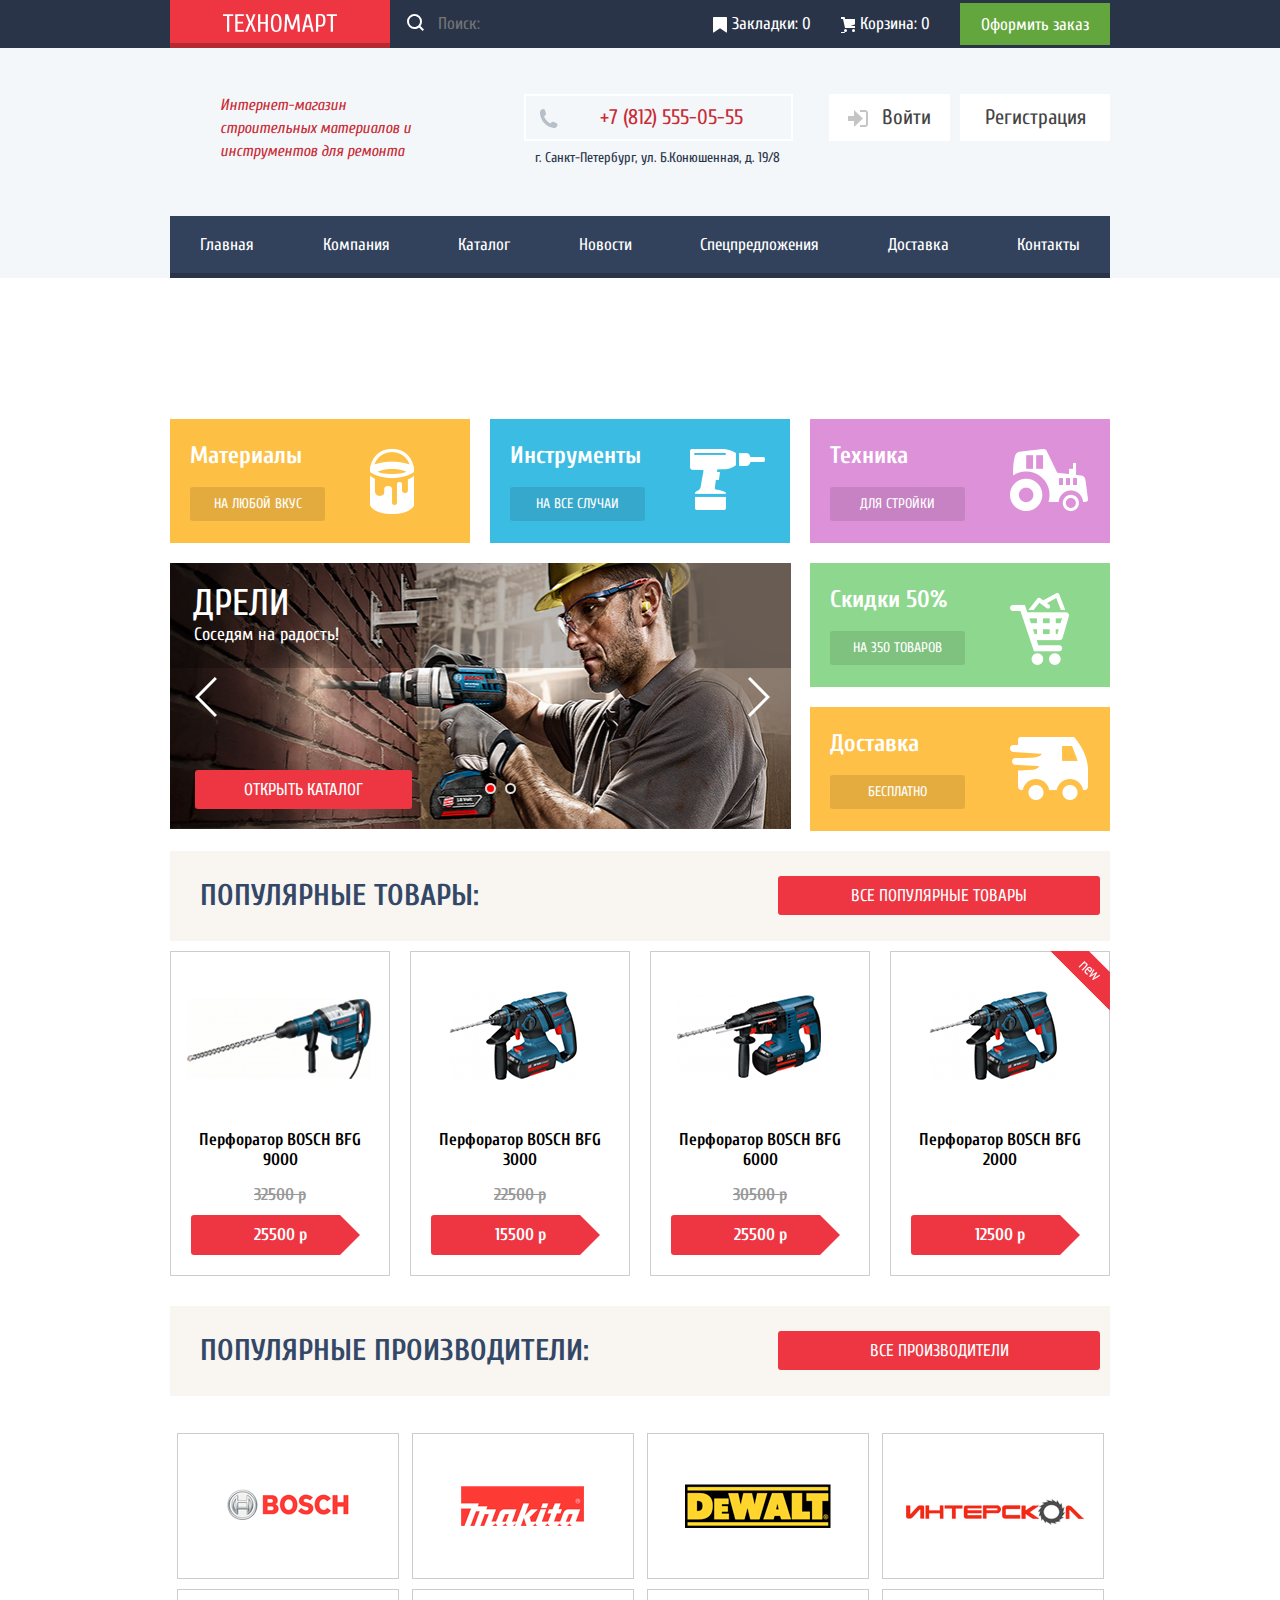
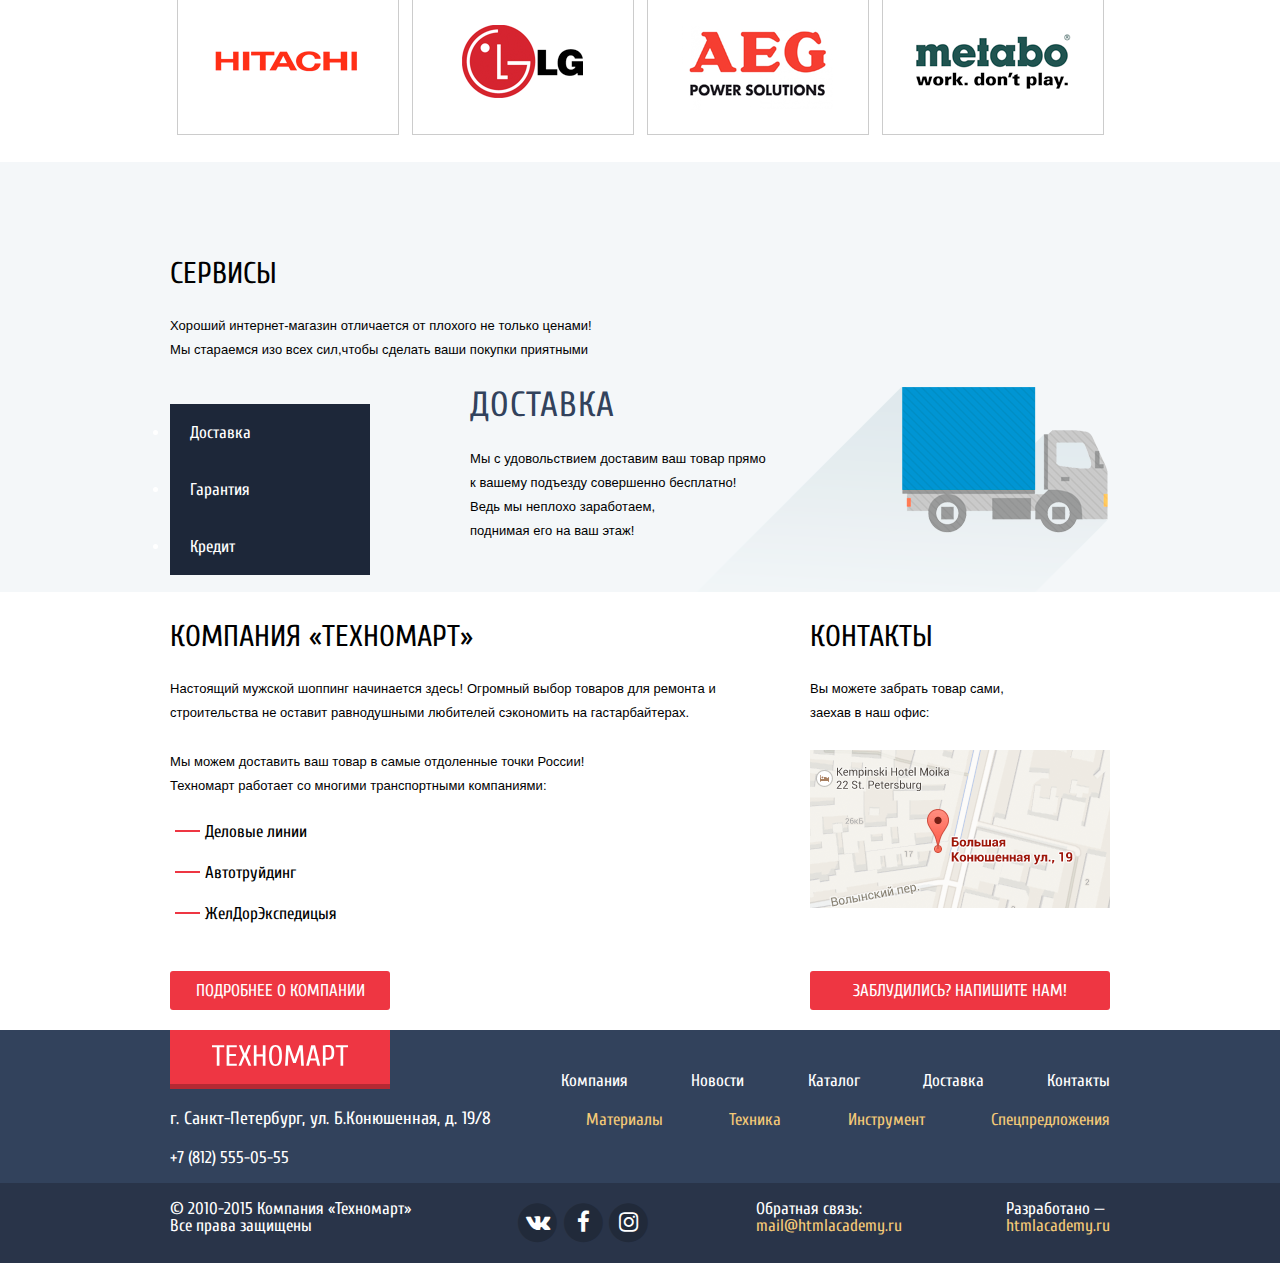
==== commit 48a2f624: "стили внутреней страницы каталога" ====
--- a/index.html
+++ b/index.html
@@ -15,11 +15,12 @@
   <header class="main-header">
     <div class="user-navigation">
       <div class="container top-navigation">
+        <div class="logo-search">
         <a class="top-logo" href="index.html"><img src="img/logo-technomart.svg" alt="ТЕХНОМАРТ" /></a>
         <form class="search">
-          <i class="fa fa-search searchIcon"></i>
           <input class="searchBox" type="search" placeholder="Поиск:" />
         </form>
+        </div>
         <ul class="order-navigation">
           <li>
             <a class="icon-bookmark" href="#">Закладки: 0</a>
@@ -85,16 +86,22 @@
         <ul class="slider-row">
           <li class="feature-list-item feature-item-materials">
 
-            <h3>Материалы</h3>
+            <diV class="feature-section">
+              <h3>Материалы</h3>
             <a href="#">НА ЛЮБОЙ ВКУС </a>
+             </diV>
           </li>
           <li class="feature-list-item feature-item-instrument">
-            <h3>Инструменты</h3>
+            <div class="feature-section">
+              <h3>Инструменты</h3>
             <a href="#">НА ВСЕ СЛУЧАИ </a>
+            </div>
           </li>
           <li class="feature-list-item feature-item-technica">
-            <h3>Техника</h3>
+            <div class="feature-section">
+              <h3>Техника</h3>
             <a href="#">ДЛЯ СТРОЙКИ </a>
+            </div>
           </li>
         </ul>
         <div class="slider-row">
@@ -131,12 +138,16 @@
           </div>
           <ul class="side-feature-list">
             <li class="feature-list-item feature-item-specials">
-              <h3>Скидки 50%</h3>
+              <div class="feature-section">
+                <h3>Скидки 50%</h3>
               <a href="# ">НА 350 ТОВАРОВ </a>
+              </div>
             </li>
             <li class="feature-list-item feature-item-delivery ">
-              <h3>Доставка</h3>
+              <div class="feature-section">
+                <h3>Доставка</h3>
               <a href="# ">БЕСПЛАТНО </a>
+              </div>
             </li>
           </ul>
         </div>
@@ -249,7 +260,7 @@
     </section>
     <div class="container about-company-contact">
       <div class="info company-info ">
-        <h3 class="section-heading">КОМПАНИЯ"ТЕХНОМАРТ "</h3>
+        <h3 class="section-heading">КОМПАНИЯ «ТЕХНОМАРТ»</h3>
         <p>
           Настоящий мужской шоппинг начинается здесь! Огромный выбор товаров
           для ремонта и <br />
@@ -259,19 +270,21 @@
         <p>
           Мы можем доставить ваш товар в самые отдоленные точки России!<br />
           Техномарт работает со многими транспортными компаниями:
+          <ul class="transport-companies">
+              <li><a href="# ">Деловые линии</a></li>
+              <li><a href="# ">Автотруйдинг</a></li>
+              <li><a href="# ">ЖелДорЭкспедицыя</a></li>
+            </ul>
         </p>
-        <ul class="transport-companies">
-          <li><a href="# ">Деловые линии</a></li>
-          <li><a href="# ">Автотруйдинг</a></li>
-          <li><a href="# ">ЖелДорЭкспедицыя</a></li>
-        </ul>
+
         <a href="# " class="button ">ПОДРОБНЕЕ О КОМПАНИИ</a>
       </div>
       <div class="info ">
         <h3 class="section-heading">КОНТАКТЫ</h3>
         <p>
           Вы можете забрать товар сами,<br />
-          заехав в наш офис:
+          заехав в наш офис:</p>
+           <p>
           <img alt=" " src="img/map.jpg " />
         </p>
         <a href="# " class="button ">ЗАБЛУДИЛИСЬ? НАПИШИТЕ НАМ!</a>
@@ -324,9 +337,12 @@
 
     <div class="second-footer-wrapper ">
       <div class="container second-footer">
-        <p>
-          &copy; 2010-2015 Компания &laquo;Техномарт&raquo; Все права защищены
-        </p>
+
+        <ul>
+            <li>&copy; 2010-2015 Компания &laquo;Техномарт&raquo;</li>
+            <li>Все права защищены
+            </li>
+          </ul>
         <ul class="footer-social ">
           <li>
             <a href="# " class="# " title="Vkontakte ">
--- a/css/style.css
+++ b/css/style.css
@@ -18,6 +18,17 @@
   padding: 0;
   color: #fff;
   background-color: #fff;
+}
+
+.visualy-hidden {
+  position: absolute;
+  overflow: hidden;
+  clip: rect(0 0 0 0);
+  height: 1px;
+  width: 1px;
+  margin: -1px;
+  padding: 0;
+  border: 0;
 }
 
 img {
@@ -71,11 +82,14 @@
   min-width: 960px;
 }
 
+.logo-search {
+  display: flex;
+}
+
 .top-logo {
   box-sizing: content-box;
   text-align: center;
   width: 220px;
-  height: 42px;
   background-color: #ee3643;
   border-bottom: 5px solid #b52933;
 }
@@ -83,6 +97,32 @@
 .top-logo img {
   margin-top: 14px;
   height: 18px;
+}
+
+.searchBox {
+  min-width: 260px;
+  margin: 0;
+  padding: 0;
+  padding-top: 14px;
+  padding-bottom: 14px;
+  padding-right: 10px;
+  padding-left: 48px;
+  border: none;
+  background: none;
+  background-color: transparent;
+  background-image: url("../img/icon-search.svg");
+  background-repeat: no-repeat;
+  background-position-x: 17px;
+  background-position-y: 14px;
+}
+
+.searchBox:focus {
+  padding-left: 48px;
+  background-color: white;
+  background-image: url("../img/icon-search-red.svg");
+  background-repeat: no-repeat;
+  background-position-x: 17px;
+  background-position-y: 14px;
 }
 
 .user-navigation {
@@ -239,7 +279,7 @@
   display: flex;
   justify-content: space-between;
   margin: 0 auto;
-  padding:0;
+  padding: 0;
   margin-bottom: 121px;
   list-style: none;
   background-color: #32425c;
@@ -479,22 +519,33 @@
 }
 
 .feature-list-item h3 {
+  margin: 0;
+  margin-top: 22px;
+  margin-bottom: 16px;
   font-size: 24px;
   line-height: 30px;
   font-weight: bold;
-  margin-left: 20px;
+
 }
 
 .feature-list-item a {
   font-size: 14px;
   line-height: 18px;
-  margin-left: 20px;
-  margin-bottom: 25px;
+  text-align: center;
+    width: 135px;
+  margin-bottom: 22px;
   display: inline-block;
-  padding: 12px;
+  padding: 0;
+  padding-top: 8px;
+  padding-bottom: 8px;
   color: white;
   background-color: rgba(0, 0, 0, 0.1);
   border-radius: 3px;
+}
+
+.feature-section{
+
+  margin-left: 20px;
 }
 
 .feature-item-materials {
@@ -602,7 +653,6 @@
   position: relative;
   display: inline-block;
   width: 218px;
-
   margin-bottom: 20px;
   line-height: 20px;
   font-weight: bold;
@@ -764,9 +814,15 @@
 }
 
 .service-delivery p, .info p {
+  font-family: 'PT Sans', 'Arial', sans-serif;
   font-size: 13px;
   font-weight: 200;
   line-height: 24px;
+  margin: 0;
+  padding: 0;
+  padding-bottom: 25px;
+  letter-spacing: .05px;
+  color: black;
 }
 
 .services-list {
@@ -782,12 +838,24 @@
 }
 
 .about-delivery {
+  margin-left: 90px;
   background-image: url("../img/delivery.svg");
   background-repeat: no-repeat;
-  background-position-x: 100px;
+  background-position-x: 170px;
   flex-grow: 1;
 }
 
+.about-delivery h4 {
+  font-size: 35px;
+  font-weight: 200;
+  line-height: 36px;
+  margin: 0;
+  padding: 0;
+  padding-bottom: 24px;
+  letter-spacing: 1px;
+  color: #32425c;
+}
+
 .about-company-contact {
   display: flex;
 }
@@ -795,12 +863,15 @@
 .info {
   display: flex;
   flex-direction: column;
-  justify-content: space-between;
   color: black;
 }
 
 .info img {
-  display: block;
+  padding-bottom: 30px;
+}
+
+.info p {
+  margin: 0;
 }
 
 .company-info {
@@ -808,16 +879,21 @@
 }
 
 .company-info .button {
-  width: 250px;
+  width: 198px;
 }
 
 .transport-companies {
   padding: 0;
+  margin: 0;
   list-style-type: none;
 }
 
 .transport-companies a {
   color: black;
+}
+
+.transport-companies li {
+  padding-bottom: 24px;
 }
 
 .transport-companies li:before {
@@ -825,8 +901,7 @@
   padding-right: 35px;
   background-image: url("../img/line.png");
   background-repeat: no-repeat;
-
-background-position: center;
+  background-position: center;
 }
 
 .serivces-list-wrapper {
@@ -852,6 +927,7 @@
 }
 
 .second-footer ul {
+  padding: 0;
   list-style: none;
 }
 
@@ -860,25 +936,40 @@
 }
 
 .bottom-logo {
-  box-sizing: content-box;
+  width: 220px;
+  display: block;
   text-align: center;
-  width: 220px;
-  height: 42px;
+  padding: 15px 0px;
   background-color: #ee3643;
   border-bottom: 5px solid #b52933;
 }
 
 .bottom-logo img {
-  margin-top: 14px;
-  height: 18px;
-}
-
+  margin-top: 0;
+}
+
+.adress {
+  font-size: 18px;
+  line-height: 24px;
+}
 
 .footer-links {
   flex-grow: 1;
   display: flex;
   flex-direction: column;
-  justify-content: space-between;
+  margin-left: 70px;
+}
+
+.footer-links-catalog {
+  margin: 0;
+  margin-top: 5px;
+  margin-left: 25px;
+  padding: 0;
+}
+
+.footer-links-nav {
+  margin-top: 42px;
+  padding: 0;
 }
 
 .footer-links ul {
@@ -910,6 +1001,164 @@
 
 /* extra inner page styles */
 
+.user-cabinet {
+  width: 300px;
+  margin: 0;
+  padding: 0;
+
+}
+
+.user-cabinet p {
+  position: relative;
+  margin: 0;
+  margin-bottom: 7px;
+
+}
+
+.user-name:active {
+  text-decoration: none;
+  color: rgba(0, 0, 0, .3);
+}
+
+.user-data
+{
+    display: -webkit-box;
+    display: -ms-flexbox;
+    display: flex;
+
+    margin: 0;
+    padding: 0;
+    padding-left: 18px;
+
+    -webkit-box-pack: left;
+    -ms-flex-pack: left;
+    justify-content: left;
+}
+.user-data a
+{
+    font-family: 'Cuprum','Arial', sans-serif;
+    font-weight: 200;
+
+    display: block;
+
+    margin: 0;
+    padding: 0;
+
+    color: #32425c;
+}
+.user-data li
+{
+    font-size: 16px;
+    line-height: 18px;
+
+    display: block;
+
+    margin: 0;
+    padding: 0;
+
+    text-decoration: underline;
+}
+.user-data li:nth-of-type(1)
+{
+    position: relative;
+
+    padding-right: 32px;
+}
+.user-data li:nth-of-type(1)::after
+{
+    font-size: 27px;
+
+    position: absolute;
+    top: 7px;
+    right: 12px;
+
+    width: 2px;
+    height: 2px;
+
+    content: '';
+
+    color: #32425c;
+    border: 1px solid #32425c;
+    border-radius: 50%;
+    background-color: #32425c;
+}
+.user-data a:hover,
+.user-data a:focus
+{
+    text-decoration: underline;
+
+    color: #ee3643;
+}
+.user-data a:active
+{
+    color: #cacaca;
+}
+.user-name
+{
+    font-size: 21px;
+    font-weight: 200;
+    line-height: 21px;
+
+    position: relative;
+
+    display: block;
+
+    width: 300px;
+    padding: 12px 0;
+
+    text-align: center;
+    text-indent: -19px;
+
+    color: black;
+    background-color: white;
+}
+.profile-icon
+{
+    position: absolute;
+    top: 17px;
+    left: 15px;
+
+    width: 20px;
+    height: 20px;
+
+    content: '';
+
+    opacity: .3;
+    background-color: white;
+    background-image: url(../img/icon-user.svg);
+    background-repeat: no-repeat;
+    background-position: 0 0;
+}
+.logout
+{
+    position: absolute;
+    top: 17px;
+    right: 11px;
+
+    width: 20px;
+    height: 20px;
+
+    content: '';
+
+    opacity: .3;
+    background-color: white;
+    background-image: url(../img/icon-logout.svg);
+    background-repeat: no-repeat;
+    background-position: 0 0;
+}
+.profile-icon:hover,
+.logout:hover,
+.profile-icon:focus,
+.logout:focus
+{
+    opacity: 1;
+}
+.profile-icon:active,
+.logout:active
+{
+    opacity: .3;
+}
+
 .breadcrumbs {
   display: flex;
   list-style: none;
@@ -917,13 +1166,435 @@
 }
 
 .breadcrumbs a {
-  color: black;
+  font-family: 'PT Sans ', 'Arial', sans-serif;
+  font-size: 12px;
+  font-weight: 200;
+  line-height: 18px;
+  color: #000;
+}
+
+.breadcrumbs li {
+  margin: 0;
+  padding: 20px 10px;
 }
 
 .catalog-heading {
   background-color: #f4f7f9;
 }
 
+.title-catalog {
+  font-size: 30px;
+  font-weight: 200;
+  line-height: 30px;
+  margin: 0;
+  margin-bottom: 20px;
+  padding: 29px;
+  text-align: left;
+  color: #32425c;
+}
+
+/*filter*/
+
+.filter {
+  font-family: 'PT Sans', 'Arial', sans-serif;
+  font-weight: 200;
+  width: 220px;
+  /* Временно для сетки */
+  min-height: 748px;
+}
+
+.filter-catalog {
+  display: -webkit-box;
+  display: -ms-flexbox;
+  display: flex;
+  flex-direction: row;
+  height: auto;
+  margin-bottom: 59px;
+  -webkit-box-orient: horizontal;
+  -webkit-box-direction: normal;
+  -ms-flex-direction: row;
+  -webkit-box-pack: justify;
+  -ms-flex-pack: justify;
+  justify-content: space-between;
+}
+
+.div-sort, .filter-line {
+  font-family: 'PT Sans', 'Arial', sans-serif;
+  font-size: 13px;
+  font-weight: 200;
+  line-height: 18px;
+  color: #000;
+}
+
+.div-sort {
+  display: -webkit-box;
+  display: -ms-flexbox;
+  display: flex;
+  margin: 0;
+  margin-bottom: 21px;
+  padding: 0;
+}
+
+.filter-line {
+  margin: 0;
+  padding: 10px 18px;
+}
+
+.form label {
+  position: relative;
+  display: block;
+  cursor: pointer;
+  -webkit-user-select: none;
+  -moz-user-select: none;
+  -ms-user-select: none;
+  user-select: none;
+}
+
+.filter-input-checkbox+label::before {
+  position: absolute;
+  top: -2px;
+  left: -35px;
+  width: 19px;
+  height: 19px;
+  content: '';
+  border: 2px solid #b5b5b5;
+  border-radius: 3px;
+}
+
+.filter-input-checkbox+label:hover::before, .filter-input-checkbox:checked+label:hover::after, .filter-input-checkbox+label:focus::before, .filter-input-checkbox:checked+label:focus::after {
+  border-color: #c5c5c5;
+}
+
+.filter-input-radio:disabled+label::after, .filter-input-radio:disabled+label::before, .filter-input-radio:disabled+label {
+  opacity: .3;
+}
+
+.filter-input-checkbox:disabled+label::after, .filter-input-checkbox:disabled+label::before, .filter-input-checkbox:disabled+label {
+  opacity: .3;
+}
+
+.filter-input-checkbox:checked+label::after {
+  position: absolute;
+  top: -2px;
+  left: -35px;
+  width: 27px;
+  height: 23px;
+  content: '';
+  background-image: url('../img/checkbox-on.png');
+  background-repeat: no-repeat;
+  background-position: 0 0;
+}
+
+.filter-input-radio+label::before {
+  position: absolute;
+  top: -4px;
+  left: -36px;
+  width: 16.6px;
+  height: 16.5px;
+  content: '';
+  border: 4px solid #c5c5c5;
+  border-radius: 50%;
+}
+
+.filter-input-radio:checked+label::after {
+  position: absolute;
+  top: 4px;
+  left: -28px;
+  width: 9px;
+  height: 9px;
+  content: '';
+  border-radius: 50%;
+  background-color: #c5c5c5;
+}
+
+.filter-input-radio+label:hover::before, .filter-input-radio:checked+label:hover::after, .filter-input-radio+label:focus::before, .filter-input-radio:checked+label:focus::after {
+  border-color: #b5b5b5;
+}
+
+.filter-flex {
+  display: -webkit-box;
+  display: -ms-flexbox;
+  display: flex;
+  flex-direction: column;
+  margin: 0;
+  padding: 0;
+  -webkit-box-orient: vertical;
+  -webkit-box-direction: normal;
+  -ms-flex-direction: column;
+}
+
+.submit-filter {
+  border: 1px solid #e5e5e5;
+  background-color: white;
+}
+
+.div-sort li {
+  display: block;
+  margin: 0;
+  padding: 0;
+}
+
+.div-sort p {
+  display: block;
+  margin: 0;
+  margin-right: 120px;
+  margin-left: 19px;
+  padding: 0;
+  padding: 10px 0;
+}
+
+.up {
+  font-size: 14px;
+  line-height: 20px;
+  width: 14px;
+  height: 15px;
+  margin: 0;
+  padding: 0;
+  padding: 10px 0;
+  border: none;
+  background: transparent;
+}
+
+.div-sort .up:first-of-type {
+  padding-right: 18px;
+}
+
+.div-sort .up:hover, .div-sort .up:focus {
+  color: black;
+}
+
+.div-sort .up:active {
+  color: #ee3643;
+}
+
+.filter fieldset {
+  margin: 0;
+  padding: 0;
+  border: none;
+}
+
+.filter .form-first {
+  margin-bottom: 3px;
+  border-bottom: 1px solid #e5e5e5;
+}
+
+.range {
+  position: relative;
+  width: 180px;
+  margin: 0;
+  padding: 40px 20px;
+  border-radius: 0 0 3px 3px;
+}
+
+.range-line {
+  position: relative;
+  width: 100%;
+  height: 2px;
+  border-radius: 5px;
+  background: #00ca74;
+  appearance: none;
+  -webkit-appearance: none;
+}
+
+.range-circle {
+  position: absolute;
+  top: 32px;
+  left: 20px;
+  width: 20px;
+  height: 20px;
+  content: '';
+  cursor: pointer;
+  border-radius: 50%;
+  background: white;
+  box-shadow: 0 2px 2px 0 #e0ddd8;
+}
+
+.range-circle::after {
+  position: absolute;
+  top: 8px;
+  left: 8px;
+  width: 4px;
+  height: 4px;
+  content: '';
+  border-radius: 50%;
+  background: #ababab;
+}
+
+.range-circle-right {
+  position: absolute;
+  top: 32px;
+  right: 20px;
+  width: 20px;
+  height: 20px;
+  content: '';
+  cursor: pointer;
+  border-radius: 50%;
+  background: white;
+  box-shadow: 0 2px 2px 0 #e0ddd8;
+}
+
+.range-circle-right::after {
+  position: absolute;
+  top: 8px;
+  right: 8px;
+  width: 4px;
+  height: 4px;
+  content: '';
+  border-radius: 50%;
+  background: #ababab;
+}
+
+.range-style::after {
+  position: absolute;
+  top: -10px;
+  right: 0;
+  width: 20px;
+  height: 20px;
+  content: '';
+  cursor: pointer;
+  border-radius: 50%;
+  background: white;
+  box-shadow: 0 2px 2px 0 #e0ddd8;
+}
+
+.range, .price-range, .div-sort, .filter-line {
+  background-color: #f7f3ec;
+}
+
+.price-range {
+  font-family: 'PT Sans', 'Arial', sans-serif;
+  font-size: 17px;
+  line-height: 18px;
+  width: 95px;
+  height: 38px;
+  margin: 9px 0;
+  text-align: center;
+  border: none;
+}
+
+.price-row {
+  display: -webkit-box;
+  display: -ms-flexbox;
+  display: flex;
+  margin: 0;
+  padding: 0;
+  padding-bottom: 15px;
+  -webkit-box-pack: justify;
+  -ms-flex-pack: justify;
+  justify-content: space-between;
+}
+
+.price-row p {
+  width: 10px;
+  height: 1px;
+  margin: 27px 0;
+  padding: 0;
+  vertical-align: middle;
+  background-color: black;
+}
+
+.div-sort a {
+  color: #b2b2b2;
+}
+
+.filter-flex .form {
+  font-family: 'PT Sans', 'Arial', sans-serif;
+  font-size: 15px;
+  line-height: 20px;
+  display: block;
+  height: 20px;
+  margin: 0;
+  margin-bottom: 21px;
+  padding: 0;
+  padding-left: 35px;
+  color: black;
+}
+
+form .last-form {
+  margin-bottom: 56px;
+}
+
+.filter form:nth-child(2) {
+  margin-bottom: 56px;
+}
+
+.sort-panel {
+  display: -webkit-box;
+  display: -ms-flexbox;
+  display: flex;
+  flex-direction: row;
+  margin: 0;
+  padding: 0;
+  -webkit-box-orient: horizontal;
+  -webkit-box-direction: normal;
+  -ms-flex-direction: row;
+  -webkit-box-pack: justify;
+  -ms-flex-pack: justify;
+  justify-content: space-between;
+}
+
+.sort-panel li {
+  display: block;
+  margin: 0;
+  padding: 0;
+  padding: 10px 0;
+}
+
+.arrow {
+  display: block;
+  margin: 0;
+  padding: 0;
+}
+
+.sort-panel li:nth-child(2) {
+  padding-left: 71px;
+}
+
+.sort-panel li:nth-child(3) {
+  padding-right: 46px;
+  padding-left: 64px;
+}
+
+.sort-panel a {
+  border-bottom: dotted 1px #ee3643;
+}
+
+.sort-panel a:hover, .sort-panel a:focus {
+  border-bottom: 1px solid #ee3643;
+}
+
+.sort-panel a:active {
+  color: #ee3643;
+  border-bottom: none;
+}
+
+.filter button {
+  font-family: 'PT Sans', 'Arial', sans-serif;
+  font-size: 13px;
+  line-height: 18px;
+  margin: 0;
+  padding: 0;
+  padding: 9px 38px;
+  border: 1px solid #e5e5e5;
+  border-radius: 3px;
+}
+
+.filter legend {
+  font-size: 17px;
+  font-weight: bold;
+  line-height: 30px;
+  display: block;
+  padding: 0;
+  padding: 13px 0;
+  color: #000;
+}
+
+/*filter end*/
+
+.listing-section {
+  width: 700px;
+}
+
 .catalog-main-section {
   display: flex;
   justify-content: space-between;
@@ -934,3 +1605,48 @@
   list-style: none;
   padding: 0;
 }
+
+.pagination a {
+  font-family: 'PT Sans', 'Arial', sans-serif;
+  font-size: 13px;
+  line-height: 13px;
+  padding: 12px 15px;
+  vertical-align: middle;
+  color: black;
+  border: 1px solid #e5e5e5;
+  border-radius: 3px;
+  background-color: white;
+  margin-right: 10px;
+}
+
+.pagination-current a {
+  color: white;
+  background-color: #ee3643;
+}
+
+.pagination a:active {
+  border: 1px solid #ee3643;
+}
+
+.pagination a:hover, .pagination-list a:focus {
+  border: 1px solid #bdc6ca;
+}
+
+.about-drill {
+  min-width: 960px;
+  padding-top: 66px;
+  padding-bottom: 68px;
+  background-color: #f3f7f9;
+  background-repeat: repeat;
+}
+
+.about-drill p {
+  font-family: 'PT Sans', 'Arial', sans-serif;
+  font-size: 13px;
+  font-weight: 200;
+  line-height: 24px;
+  margin: 0;
+  padding: 0;
+  letter-spacing: .1px;
+  color: black;
+}
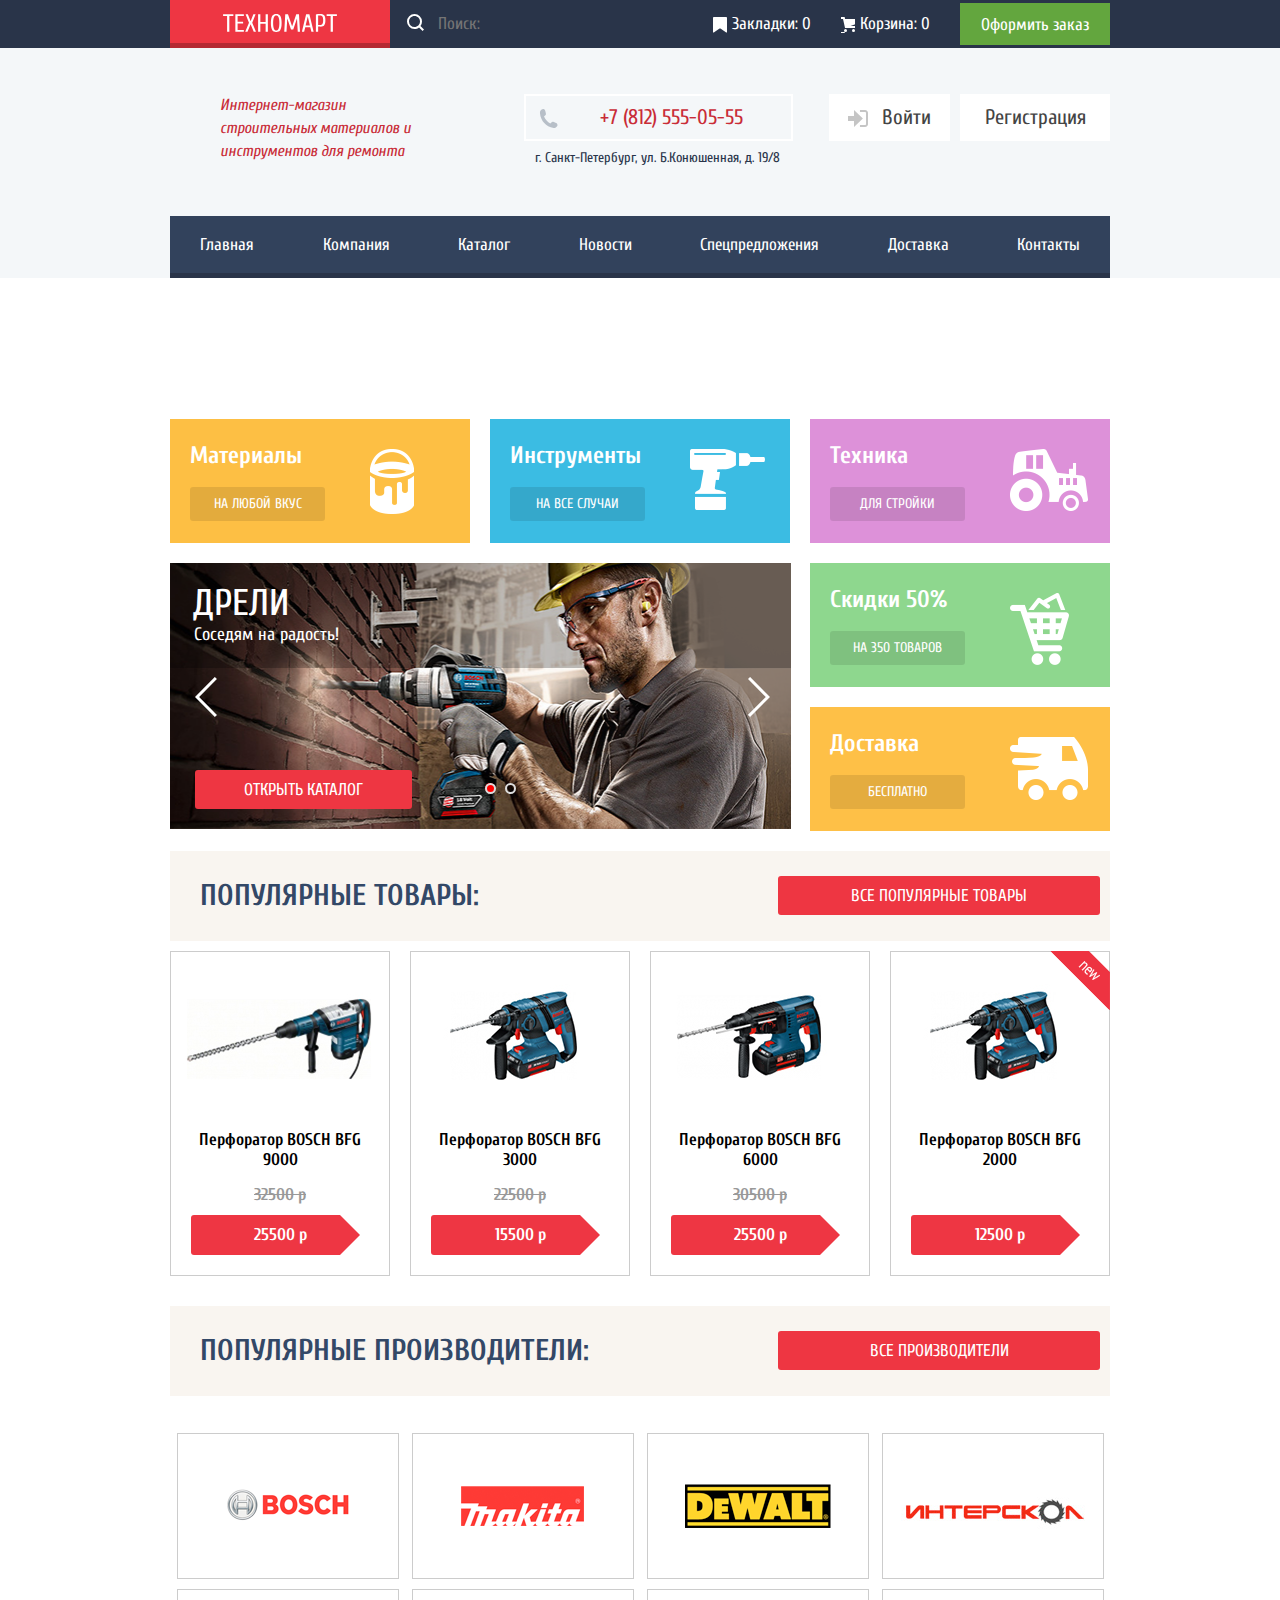
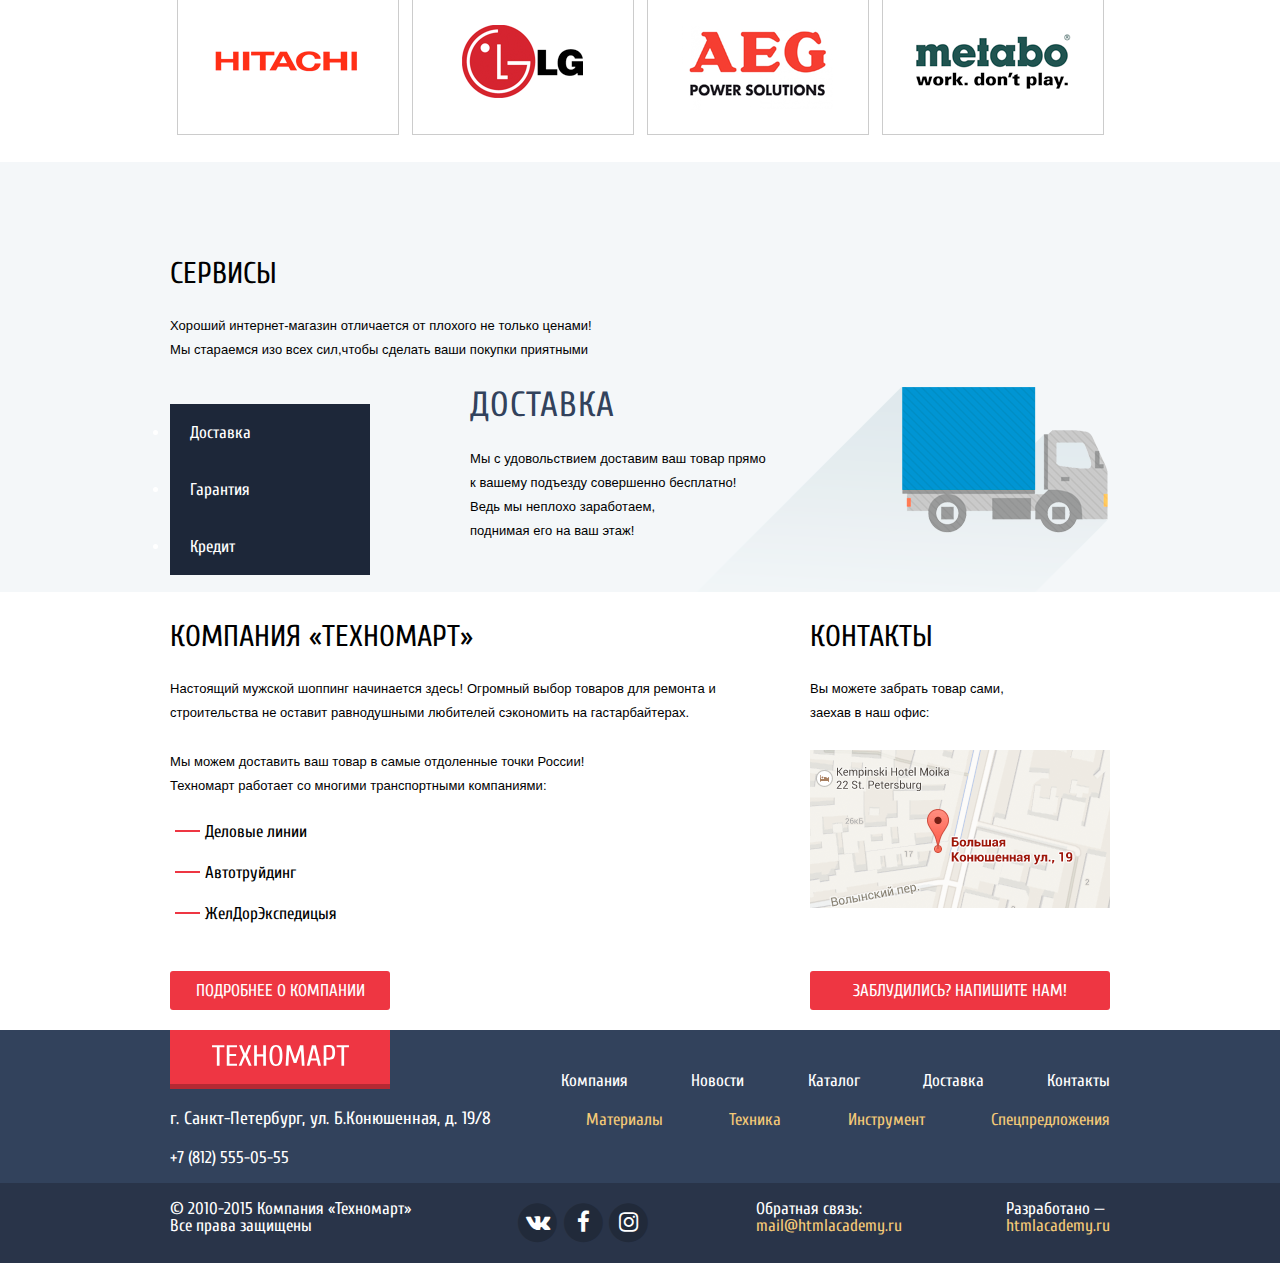
==== commit adbf408c: "правки по валидатору" ====
--- a/index.html
+++ b/index.html
@@ -16,10 +16,10 @@
     <div class="user-navigation">
       <div class="container top-navigation">
         <div class="logo-search">
-        <a class="top-logo" href="index.html"><img src="img/logo-technomart.svg" alt="ТЕХНОМАРТ" /></a>
-        <form class="search">
-          <input class="searchBox" type="search" placeholder="Поиск:" />
-        </form>
+          <a class="top-logo" href="index.html"><img width="114" height="18" src="img/logo-technomart.svg" alt="ТЕХНОМАРТ" /></a>
+          <form class="search">
+            <input class="searchBox" type="search" placeholder="Поиск:" />
+          </form>
         </div>
         <ul class="order-navigation">
           <li>
@@ -88,19 +88,19 @@
 
             <diV class="feature-section">
               <h3>Материалы</h3>
-            <a href="#">НА ЛЮБОЙ ВКУС </a>
-             </diV>
+              <a href="#">НА ЛЮБОЙ ВКУС </a>
+            </diV>
           </li>
           <li class="feature-list-item feature-item-instrument">
             <div class="feature-section">
               <h3>Инструменты</h3>
-            <a href="#">НА ВСЕ СЛУЧАИ </a>
+              <a href="#">НА ВСЕ СЛУЧАИ </a>
             </div>
           </li>
           <li class="feature-list-item feature-item-technica">
             <div class="feature-section">
               <h3>Техника</h3>
-            <a href="#">ДЛЯ СТРОЙКИ </a>
+              <a href="#">ДЛЯ СТРОЙКИ </a>
             </div>
           </li>
         </ul>
@@ -140,13 +140,13 @@
             <li class="feature-list-item feature-item-specials">
               <div class="feature-section">
                 <h3>Скидки 50%</h3>
-              <a href="# ">НА 350 ТОВАРОВ </a>
+                <a href="# ">НА 350 ТОВАРОВ </a>
               </div>
             </li>
             <li class="feature-list-item feature-item-delivery ">
               <div class="feature-section">
                 <h3>Доставка</h3>
-              <a href="# ">БЕСПЛАТНО </a>
+                <a href="# ">БЕСПЛАТНО </a>
               </div>
             </li>
           </ul>
@@ -219,14 +219,14 @@
           <a href="# " class="button popular-button">все производители</a>
         </div>
         <ul class="popular-brand-list ">
-          <li><img alt=" " src="img/bosch.png " /></li>
-          <li><img alt=" " src="img/makita.png " /></li>
-          <li><img alt=" " src="img/dewalt.png " /></li>
-          <li><img alt=" " src="img/intersckol.png " /></li>
-          <li><img alt=" " src="img/hitachi.png " /></li>
-          <li><img alt=" " src="img/lg.png " /></li>
-          <li><img alt=" " src="img/aeg.png " /></li>
-          <li><img alt=" " src="img/metabo.png " /></li>
+          <li><img width="126" height="37" alt=" " src="img/bosch.png " /></li>
+          <li><img width="123" height="40" alt=" " src="img/makita.png " /></li>
+          <li><img width="146" height="44" alt=" " src="img/dewalt.png " /></li>
+          <li><img width="200" height="88" alt=" " src="img/intersckol.png " /></li>
+          <li><img width="169" height="31" alt=" " src="img/hitachi.png " /></li>
+          <li><img width="121" height="73" alt=" " src="img/lg.png " /></li>
+          <li><img width="151" height="96" alt=" " src="img/aeg.png " /></li>
+          <li><img width="204" height="69" alt=" " src="img/metabo.png " /></li>
         </ul>
       </div>
     </section>
@@ -267,15 +267,17 @@
           строительства не оставит равнодушными любителей сэкономить на
           гастарбайтерах.
         </p>
-        <p>
+        <div class="transport-companies-section">
+          <p>
           Мы можем доставить ваш товар в самые отдоленные точки России!<br />
           Техномарт работает со многими транспортными компаниями:
+        </p>
           <ul class="transport-companies">
-              <li><a href="# ">Деловые линии</a></li>
-              <li><a href="# ">Автотруйдинг</a></li>
-              <li><a href="# ">ЖелДорЭкспедицыя</a></li>
-            </ul>
-        </p>
+            <li><a href="# ">Деловые линии</a></li>
+            <li><a href="# ">Автотруйдинг</a></li>
+            <li><a href="# ">ЖелДорЭкспедицыя</a></li>
+          </ul>
+        </div>
 
         <a href="# " class="button ">ПОДРОБНЕЕ О КОМПАНИИ</a>
       </div>
@@ -284,8 +286,8 @@
         <p>
           Вы можете забрать товар сами,<br />
           заехав в наш офис:</p>
-           <p>
-          <img alt=" " src="img/map.jpg " />
+        <p>
+          <img width="300" height="188" alt=" " src="img/map.jpg " />
         </p>
         <a href="# " class="button ">ЗАБЛУДИЛИСЬ? НАПИШИТЕ НАМ!</a>
       </div>
@@ -295,7 +297,7 @@
     <div class="first-footer-wrapper ">
       <div class="container first-footer ">
         <div>
-          <a class="bottom-logo" href="index.html "><img alt=" " src="img/logo-technomart.svg " /></a>
+          <a class="bottom-logo" href="index.html "><img width="137" height="22" alt=" " src="img/logo-technomart.svg " /></a>
           <p class="adress ">г. Санкт-Петербург, ул. Б.Конюшенная, д. 19/8</p>
           <p class="phone ">+7 (812) 555-05-55</p>
         </div>
@@ -339,25 +341,25 @@
       <div class="container second-footer">
 
         <ul>
-            <li>&copy; 2010-2015 Компания &laquo;Техномарт&raquo;</li>
-            <li>Все права защищены
-            </li>
-          </ul>
+          <li>&copy; 2010-2015 Компания &laquo;Техномарт&raquo;</li>
+          <li>Все права защищены
+          </li>
+        </ul>
         <ul class="footer-social ">
           <li>
             <a href="# " class="# " title="Vkontakte ">
-                <span class="fa-stack fa-lg">
-                    <i class="fa fa-circle fa-stack-2x footer-social-bg"></i>
-                    <i class="fa fa-vk fa-stack-1x fa-inverse"></i>
-                  </span>
+              <span class="fa-stack fa-lg">
+                <i class="fa fa-circle fa-stack-2x footer-social-bg"></i>
+                <i class="fa fa-vk fa-stack-1x fa-inverse"></i>
+              </span>
             </a>
           </li>
           <li>
             <a href="# " class="# " title="Facebook ">
-            <span class="fa-stack fa-lg">
-              <i class="fa fa-circle fa-stack-2x"></i>
-              <i class="fa fa-facebook fa-stack-1x fa-inverse"></i>
-            </span></a>
+              <span class="fa-stack fa-lg">
+                <i class="fa fa-circle fa-stack-2x"></i>
+                <i class="fa fa-facebook fa-stack-1x fa-inverse"></i>
+              </span></a>
           </li>
           <li>
             <a href="# " class="# " title="Instagram "><span class="fa-stack fa-lg">
@@ -379,4 +381,5 @@
     </div>
   </footer>
 </body>
+
 </html>
--- a/css/style.css
+++ b/css/style.css
@@ -525,14 +525,13 @@
   font-size: 24px;
   line-height: 30px;
   font-weight: bold;
-
 }
 
 .feature-list-item a {
   font-size: 14px;
   line-height: 18px;
   text-align: center;
-    width: 135px;
+  width: 135px;
   margin-bottom: 22px;
   display: inline-block;
   padding: 0;
@@ -543,8 +542,7 @@
   border-radius: 3px;
 }
 
-.feature-section{
-
+.feature-section {
   margin-left: 20px;
 }
 
@@ -888,6 +886,10 @@
   list-style-type: none;
 }
 
+.transport-companies-section {
+  padding-bottom: 25px;
+}
+
 .transport-companies a {
   color: black;
 }
@@ -1005,14 +1007,12 @@
   width: 300px;
   margin: 0;
   padding: 0;
-
 }
 
 .user-cabinet p {
   position: relative;
   margin: 0;
   margin-bottom: 7px;
-
 }
 
 .user-name:active {
@@ -1020,143 +1020,112 @@
   color: rgba(0, 0, 0, .3);
 }
 
-.user-data
-{
-    display: -webkit-box;
-    display: -ms-flexbox;
-    display: flex;
-
-    margin: 0;
-    padding: 0;
-    padding-left: 18px;
-
-    -webkit-box-pack: left;
-    -ms-flex-pack: left;
-    justify-content: left;
-}
-.user-data a
-{
-    font-family: 'Cuprum','Arial', sans-serif;
-    font-weight: 200;
-
-    display: block;
-
-    margin: 0;
-    padding: 0;
-
-    color: #32425c;
-}
-.user-data li
-{
-    font-size: 16px;
-    line-height: 18px;
-
-    display: block;
-
-    margin: 0;
-    padding: 0;
-
-    text-decoration: underline;
-}
-.user-data li:nth-of-type(1)
-{
-    position: relative;
-
-    padding-right: 32px;
-}
-.user-data li:nth-of-type(1)::after
-{
-    font-size: 27px;
-
-    position: absolute;
-    top: 7px;
-    right: 12px;
-
-    width: 2px;
-    height: 2px;
-
-    content: '';
-
-    color: #32425c;
-    border: 1px solid #32425c;
-    border-radius: 50%;
-    background-color: #32425c;
-}
-.user-data a:hover,
-.user-data a:focus
-{
-    text-decoration: underline;
-
-    color: #ee3643;
-}
-.user-data a:active
-{
-    color: #cacaca;
-}
-.user-name
-{
-    font-size: 21px;
-    font-weight: 200;
-    line-height: 21px;
-
-    position: relative;
-
-    display: block;
-
-    width: 300px;
-    padding: 12px 0;
-
-    text-align: center;
-    text-indent: -19px;
-
-    color: black;
-    background-color: white;
-}
-.profile-icon
-{
-    position: absolute;
-    top: 17px;
-    left: 15px;
-
-    width: 20px;
-    height: 20px;
-
-    content: '';
-
-    opacity: .3;
-    background-color: white;
-    background-image: url(../img/icon-user.svg);
-    background-repeat: no-repeat;
-    background-position: 0 0;
-}
-.logout
-{
-    position: absolute;
-    top: 17px;
-    right: 11px;
-
-    width: 20px;
-    height: 20px;
-
-    content: '';
-
-    opacity: .3;
-    background-color: white;
-    background-image: url(../img/icon-logout.svg);
-    background-repeat: no-repeat;
-    background-position: 0 0;
-}
-.profile-icon:hover,
-.logout:hover,
-.profile-icon:focus,
-.logout:focus
-{
-    opacity: 1;
-}
-.profile-icon:active,
-.logout:active
-{
-    opacity: .3;
+.user-data {
+  display: -webkit-box;
+  display: -ms-flexbox;
+  display: flex;
+  margin: 0;
+  padding: 0;
+  padding-left: 18px;
+  -webkit-box-pack: left;
+  -ms-flex-pack: left;
+  justify-content: left;
+}
+
+.user-data a {
+  font-family: 'Cuprum', 'Arial', sans-serif;
+  font-weight: 200;
+  display: block;
+  margin: 0;
+  padding: 0;
+  color: #32425c;
+}
+
+.user-data li {
+  font-size: 16px;
+  line-height: 18px;
+  display: block;
+  margin: 0;
+  padding: 0;
+  text-decoration: underline;
+}
+
+.user-data li:nth-of-type(1) {
+  position: relative;
+  padding-right: 32px;
+}
+
+.user-data li:nth-of-type(1)::after {
+  font-size: 27px;
+  position: absolute;
+  top: 7px;
+  right: 12px;
+  width: 2px;
+  height: 2px;
+  content: '';
+  color: #32425c;
+  border: 1px solid #32425c;
+  border-radius: 50%;
+  background-color: #32425c;
+}
+
+.user-data a:hover, .user-data a:focus {
+  text-decoration: underline;
+  color: #ee3643;
+}
+
+.user-data a:active {
+  color: #cacaca;
+}
+
+.user-name {
+  font-size: 21px;
+  font-weight: 200;
+  line-height: 21px;
+  position: relative;
+  display: block;
+  width: 300px;
+  padding: 12px 0;
+  text-align: center;
+  text-indent: -19px;
+  color: black;
+  background-color: white;
+}
+
+.profile-icon {
+  position: absolute;
+  top: 17px;
+  left: 15px;
+  width: 20px;
+  height: 20px;
+  content: '';
+  opacity: .3;
+  background-color: white;
+  background-image: url(../img/icon-user.svg);
+  background-repeat: no-repeat;
+  background-position: 0 0;
+}
+
+.logout {
+  position: absolute;
+  top: 17px;
+  right: 11px;
+  width: 20px;
+  height: 20px;
+  content: '';
+  opacity: .3;
+  background-color: white;
+  background-image: url(../img/icon-logout.svg);
+  background-repeat: no-repeat;
+  background-position: 0 0;
+}
+
+.profile-icon:hover, .logout:hover, .profile-icon:focus, .logout:focus {
+  opacity: 1;
+}
+
+.profile-icon:active, .logout:active {
+  opacity: .3;
 }
 
 .breadcrumbs {
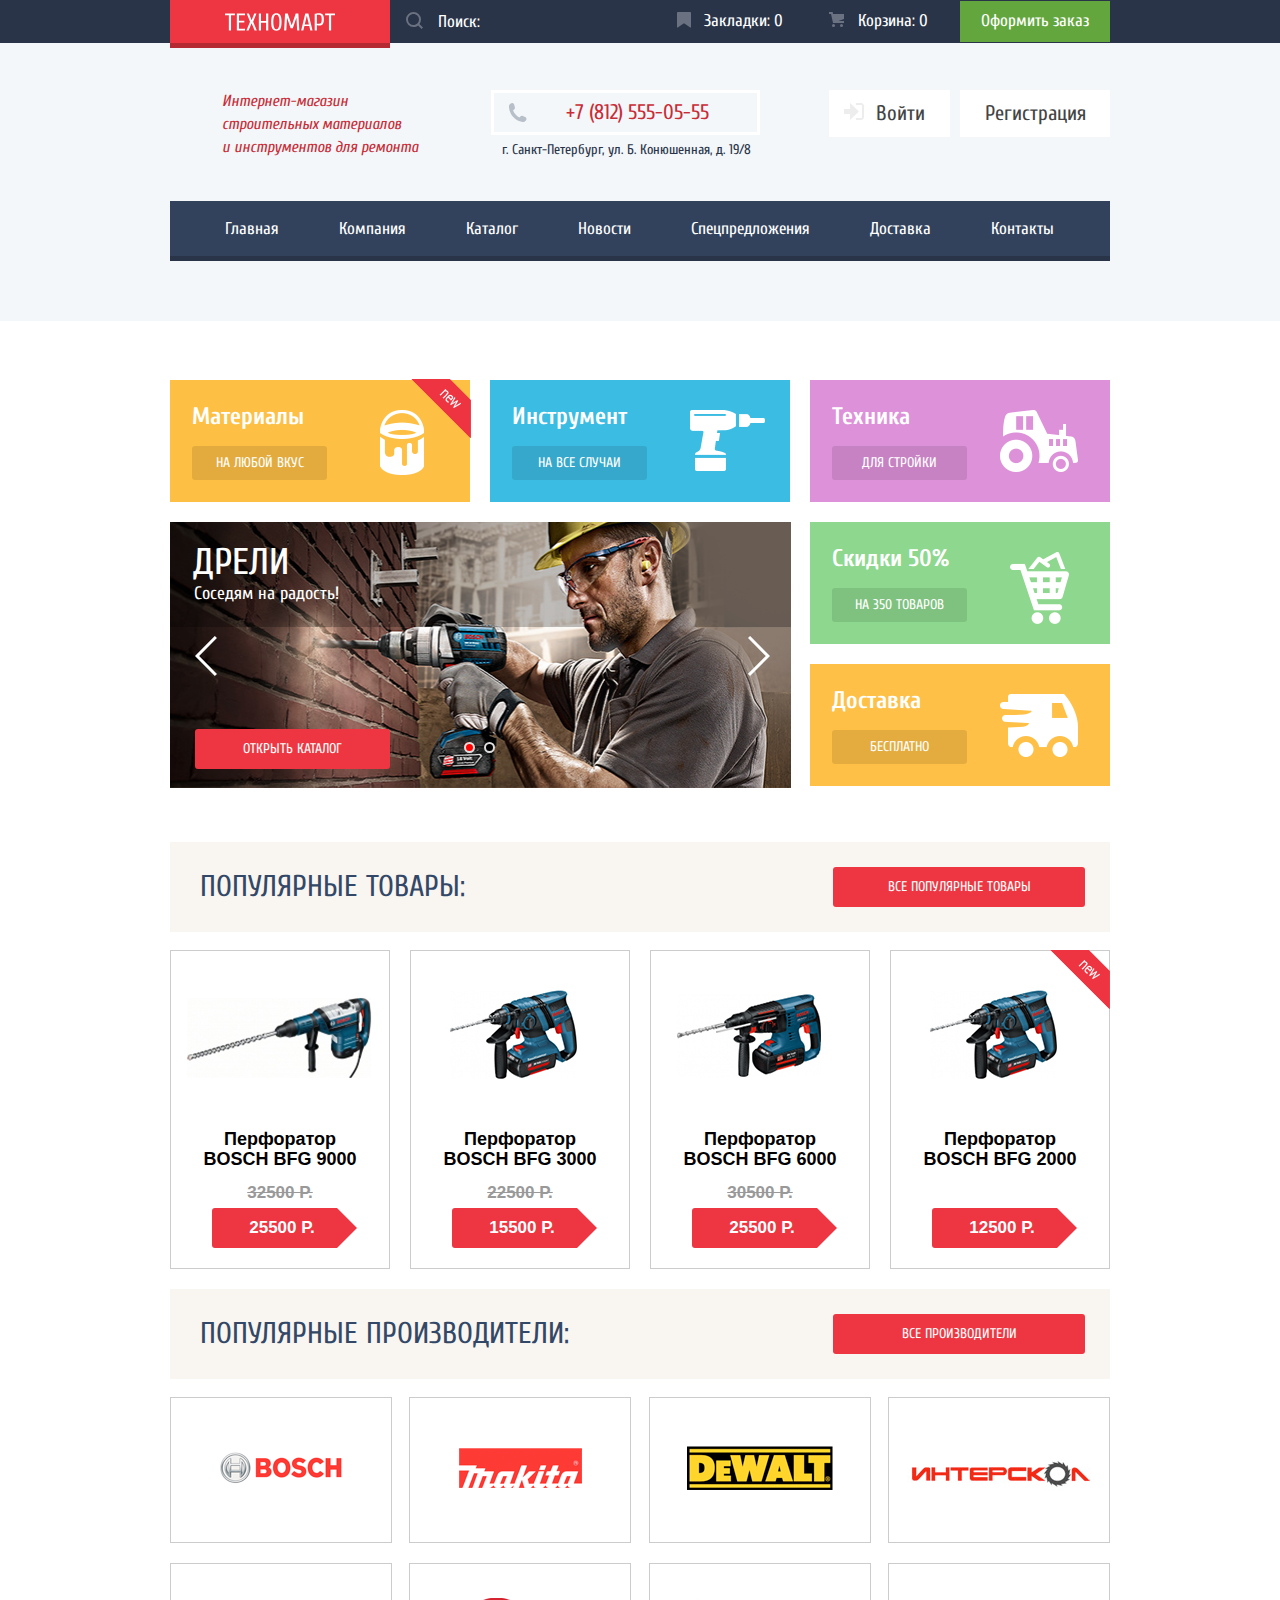
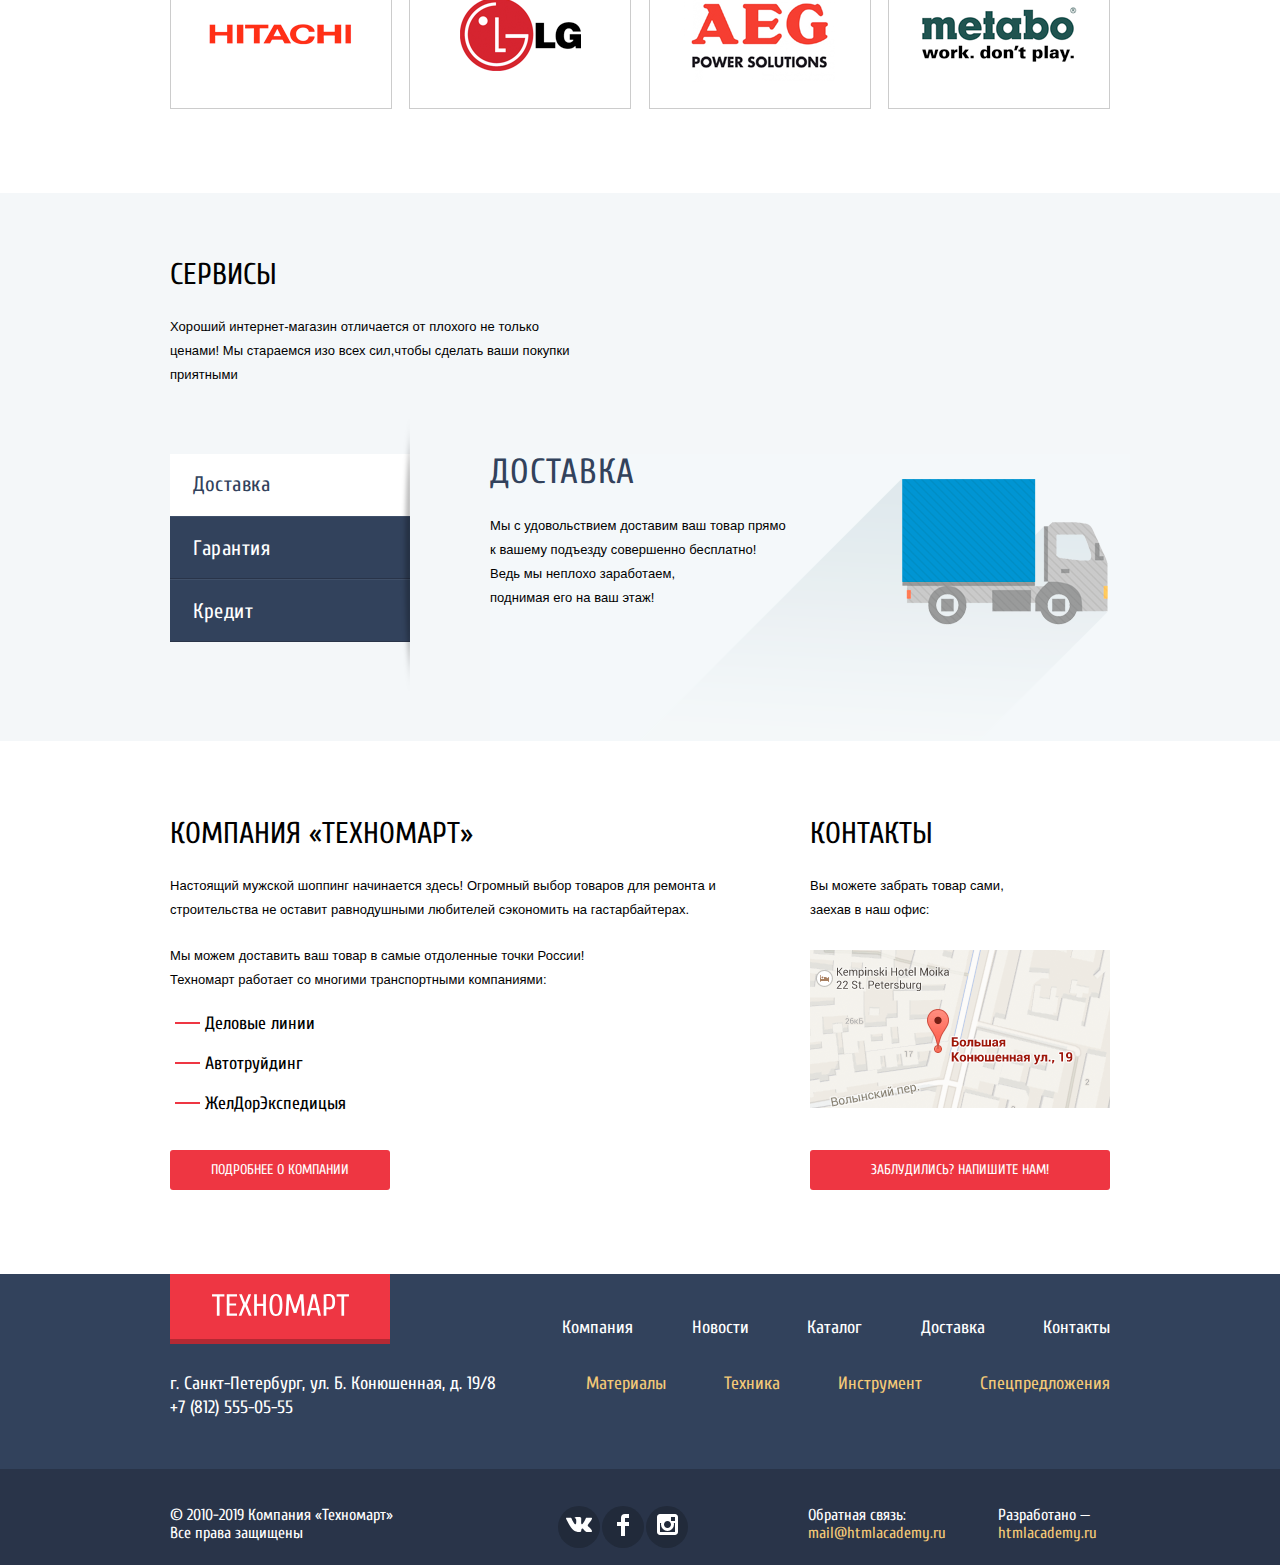
==== commit a83b1c41: "попытка 2" ====
--- a/index.html
+++ b/index.html
@@ -6,7 +6,6 @@
   <title>Техномарт</title>
   <link href="https://fonts.googleapis.com/css?family=Cuprum:400,400i,700&display=swap&subset=cyrillic-ext"
     rel="stylesheet" />
-  <link rel="stylesheet" href="https://cdnjs.cloudflare.com/ajax/libs/font-awesome/4.7.0/css/font-awesome.min.css" />
   <link href="css/style.css" rel="stylesheet" />
   <link href="css/normalize.css" rel="stylesheet" />
 </head>
@@ -16,19 +15,21 @@
     <div class="user-navigation">
       <div class="container top-navigation">
         <div class="logo-search">
-          <a class="top-logo" href="index.html"><img width="114" height="18" src="img/logo-technomart.svg" alt="ТЕХНОМАРТ" /></a>
+          <a class="top-logo" href="index.html"><img width="110" height="18" src="img/logo-technomart.svg"
+              alt="ТЕХНОМАРТ" /></a>
           <form class="search">
-            <input class="searchBox" type="search" placeholder="Поиск:" />
+            <input id="searchInput" class="searchBox" type="search" placeholder="Поиск:" />
+            <label class="searchLabel" for="searchInput"></label>
           </form>
         </div>
         <ul class="order-navigation">
           <li>
-            <a class="icon-bookmark" href="#">Закладки: 0</a>
-          </li>
-          <li>
-            <a class="icon-basket" href="#">Корзина: 0</a>
-          </li>
-          <li class="order-button">
+            <a class="icon-bookmark" href="#"><span>Закладки: 0</span></a>
+          </li>
+          <li>
+            <a class="icon-basket" href="#"><span>Корзина: 0</span></a>
+          </li>
+          <li>
             <a class="checkout" href="#">Оформить заказ</a>
           </li>
         </ul>
@@ -37,14 +38,15 @@
     <div class="main-navigation-wrapper">
       <div class="container">
         <div class="login-nagivation">
-          <p class="shop-description">
-            Интернет-магазин строительных материалов и инструментов для
-            ремонта
-          </p>
+          <div class="shop-description">
+            <p>Интернет-магазин</p>
+            <p>строительных материалов</p>
+            <p>и инструментов для ремонта</p>
+          </div>
           <div class="header-contact">
             <a href="#" class="tel-header">+7 (812) 555-05-55</a>
             <p class="adress-header">
-              г. Санкт-Петербург, ул. Б.Конюшенная, д. 19/8
+              г. Санкт-Петербург, ул. Б. Конюшенная, д. 19/8
             </p>
           </div>
           <ul class="user">
@@ -85,7 +87,7 @@
       <div class="main-slider-container">
         <ul class="slider-row">
           <li class="feature-list-item feature-item-materials">
-
+            <div class="flag flag-new">новинка</div>
             <diV class="feature-section">
               <h3>Материалы</h3>
               <a href="#">НА ЛЮБОЙ ВКУС </a>
@@ -93,7 +95,7 @@
           </li>
           <li class="feature-list-item feature-item-instrument">
             <div class="feature-section">
-              <h3>Инструменты</h3>
+              <h3>Инструмент</h3>
               <a href="#">НА ВСЕ СЛУЧАИ </a>
             </div>
           </li>
@@ -104,15 +106,14 @@
             </div>
           </li>
         </ul>
-        <div class="slider-row">
+        <div class="slider-row-large">
           <!--слайдер-->
           <div class="slides">
             <!-- Arrows next/prev -->
             <button class="prev"></button>
             <button class="next"></button>
-            <a class="button button-slider " href="catalog.html">ОТКРЫТЬ КАТАЛОГ</a>
-            <input type="radio" name="point" id="slide1" checked>
-            <input type="radio" name="point" id="slide2">
+            <input type="radio" name="point" id="slide1" checked />
+            <input type="radio" name="point" id="slide2" />
             <div class="controls">
               <label for="slide1"></label>
               <label for="slide2"></label>
@@ -124,7 +125,8 @@
                   <h3 class="slider-title-text">ДРЕЛИ</h3>
                   <p class="slider-title-text-p">Соседям на радость!</p>
                 </div>
-                <img src="img/catalog-drill.jpg" width="621" height="266" alt="Фото дрели">
+                <a class="button button-slider " href="inner.html">ОТКРЫТЬ КАТАЛОГ</a>
+                <img src="img/catalog-drill.jpg" width="621" height="266" alt="Фото дрели" />
               </div>
               <!--слайдер 2-->
               <div class="slide slide2">
@@ -132,7 +134,8 @@
                   <h3 class="slider-title-text">ПЕРФОРАТОРЫ</h3>
                   <p class="slider-title-text-p">Настоящие мужские игрушки</p>
                 </div>
-                <img src="img/slider-2.jpg" width="621" height="266" alt=" Фото перфоратора">
+                <a class="button button-slider " href="inner.html">ОТКРЫТЬ КАТАЛОГ</a>
+                <img src="img/slider-2.jpg" width="621" height="266" alt=" Фото перфоратора" />
               </div>
             </div>
           </div>
@@ -159,8 +162,8 @@
           <h3>ПОПУЛЯРНЫЕ ТОВАРЫ:</h3>
           <a href="# " class="button popular-button">все популярные товары</a>
         </div>
-        <div class="catalog-items">
-          <div class="catalog-item">
+        <ul class="catalog-items">
+          <li class="catalog-item">
             <div class="actions">
               <a href="#" class="buy">Купить</a>
               <a href="#" class="bookmark">В закладки</a>
@@ -168,11 +171,11 @@
             <div class="image">
               <img alt=" " width="218" height="168" src="img/perforator-1.png " />
             </div>
-            <p class="title">Перфоратор BOSCH BFG 9000</p>
-            <div class="discount">32500 р</div>
-            <div class="price">25500 р</div>
-          </div>
-          <div class="catalog-item">
+            <h3 class="title"><a href="#">Перфоратор BOSCH BFG 9000</a></h3>
+            <div class="discount">32500 Р.</div>
+            <div class="price">25500 Р.</div>
+          </li>
+          <li class="catalog-item">
             <div class="actions">
               <a href="#" class="buy">Купить</a>
               <a href="#" class="bookmark">В закладки</a>
@@ -180,11 +183,11 @@
             <div class="image">
               <img alt=" " width="218" height="168" src="img/perforator-2.png" />
             </div>
-            <p class="title">Перфоратор BOSCH BFG 3000</p>
-            <div class="discount">22500 р</div>
-            <div class="price">15500 р</div>
-          </div>
-          <div class="catalog-item">
+            <h3 class="title"><a href="#">Перфоратор BOSCH BFG 3000</a></h3>
+            <div class="discount">22500 Р.</div>
+            <div class="price">15500 Р.</div>
+          </li>
+          <li class="catalog-item">
             <div class="actions">
               <a href="#" class="buy">Купить</a>
               <a href="#" class="bookmark">В закладки</a>
@@ -192,11 +195,11 @@
             <div class="image">
               <img alt=" " width="218" height="168" src="img/perforator-3.png" />
             </div>
-            <p class="title">Перфоратор BOSCH BFG 6000</p>
-            <div class="discount">30500 р</div>
-            <div class="price">25500 р</div>
-          </div>
-          <div class="catalog-item">
+            <h3 class="title"><a href="#">Перфоратор BOSCH BFG 6000</a></h3>
+            <div class="discount">30500 Р.</div>
+            <div class="price">25500 Р.</div>
+          </li>
+          <li class="catalog-item">
             <div class="flag flag-new">новинка</div>
             <div class="actions">
               <a href="#" class="buy">Купить</a>
@@ -205,11 +208,11 @@
             <div class="image">
               <img alt=" " width="218" height="168" src="img/perforator-4.png" />
             </div>
-            <p class="title">Перфоратор BOSCH BFG 2000</p>
+            <h3 class="title"><a href="#">Перфоратор BOSCH BFG 2000</a></h3>
             <div class="discount"></div>
-            <div class="price">12500 р</div>
-          </div>
-        </div>
+            <div class="price">12500 Р.</div>
+          </li>
+        </ul>
       </div>
     </section>
     <section class="container ">
@@ -219,14 +222,30 @@
           <a href="# " class="button popular-button">все производители</a>
         </div>
         <ul class="popular-brand-list ">
-          <li><img width="126" height="37" alt=" " src="img/bosch.png " /></li>
-          <li><img width="123" height="40" alt=" " src="img/makita.png " /></li>
-          <li><img width="146" height="44" alt=" " src="img/dewalt.png " /></li>
-          <li><img width="200" height="88" alt=" " src="img/intersckol.png " /></li>
-          <li><img width="169" height="31" alt=" " src="img/hitachi.png " /></li>
-          <li><img width="121" height="73" alt=" " src="img/lg.png " /></li>
-          <li><img width="151" height="96" alt=" " src="img/aeg.png " /></li>
-          <li><img width="204" height="69" alt=" " src="img/metabo.png " /></li>
+          <li>
+            <a href="#"><img width="126" height="37" alt=" " src="img/bosch.png " /></a>
+          </li>
+          <li>
+            <a href="#"><img width="123" height="40" alt=" " src="img/makita.png " /></a>
+          </li>
+          <li>
+            <a href="#"><img width="146" height="44" alt=" " src="img/dewalt.png " /></a>
+          </li>
+          <li>
+            <a href="#"><img width="200" height="88" alt=" " src="img/intersckol.png " /></a>
+          </li>
+          <li>
+            <a href="#"><img width="169" height="31" alt=" " src="img/hitachi.png " /></a>
+          </li>
+          <li>
+            <a href="#"><img width="121" height="73" alt=" " src="img/lg.png " /></a>
+          </li>
+          <li>
+            <a href="#"><img width="151" height="96" alt=" " src="img/aeg.png " /></a>
+          </li>
+          <li>
+            <a href="#"><img width="204" height="69" alt=" " src="img/metabo.png " /></a>
+          </li>
         </ul>
       </div>
     </section>
@@ -235,25 +254,57 @@
         <div class="about-service">
           <h3 class="section-heading">СЕРВИСЫ</h3>
           <p>
-            Хороший интернет-магазин отличается от плохого не только
-            ценами!<br />
+            Хороший интернет-магазин отличается от плохого не только ценами!
             Мы стараемся изо всех сил,чтобы сделать ваши покупки приятными
           </p>
         </div>
-        <div class="serivces-list-wrapper">
-          <ul class="services-list">
-            <li>Доставка</li>
-            <li>Гарантия</li>
-            <li>Кредит</li>
-          </ul>
-          <div class="about-delivery">
-            <h4>ДОСТАВКА</h4>
+        <div class="s-d-c">
+          <div class="service-delivery-div">
+            <h2 class="visually-hidden">Наша доставка,гарантия,Кредит</h2>
+            <ul class="section-service-buttons">
+              <li>
+                <button type="button" class="button-sdc current first delivery-button">
+                  Доставка
+                </button>
+              </li>
+              <li>
+                <button type="button" class="button-sdc warranty-button">
+                  Гарантия
+                </button>
+              </li>
+              <li>
+                <button type="button" class="button-sdc credit-button">
+                  Кредит
+                </button>
+              </li>
+            </ul>
+          </div>
+          <div class="service-delivery-div-2  delivery">
+            <h2 class="delivery-title">ДОСТАВКА</h2>
             <p>
-              Мы с удовольствием доставим ваш товар прямо <br />
-              к вашему подъезду совершенно бесплатно!<br />
-              Ведь мы неплохо заработаем, <br />
+              Мы с удовольствием доставим ваш товар прямо<br />
+              к вашему подъезду совершенно бесплатно! Ведь мы неплохо
+              заработаем,<br />
               поднимая его на ваш этаж!
             </p>
+          </div>
+          <div class="service-delivery-div-2 warranty">
+            <h2 class="delivery-title">ГАРАНТИЯ</h2>
+            <p>
+              Если купленный у нас товар поломается или заискрит,<br />
+              а также в случае пожара, спровоцированного его возгаранием, вы
+              всегда можете быть уверены в нашей гарантии. Мы обменяем
+              сгоревший товар на новый.<br />
+              Дом уж восстановите как-нибудь сами.
+            </p>
+          </div>
+          <div class="service-delivery-div-2 credit">
+            <h2 class="delivery-title">КРЕДИТ</h2>
+            <p>
+              Залезть в долговую яму стало проще!<br />
+              Кредитные консультанты придут вам на помощь.
+            </p>
+            <a class="button red-button" href="#">ОТПРАВИТЬ ЗАЯВКУ</a>
           </div>
         </div>
       </div>
@@ -263,15 +314,14 @@
         <h3 class="section-heading">КОМПАНИЯ «ТЕХНОМАРТ»</h3>
         <p>
           Настоящий мужской шоппинг начинается здесь! Огромный выбор товаров
-          для ремонта и <br />
-          строительства не оставит равнодушными любителей сэкономить на
-          гастарбайтерах.
+          для ремонта и строительства не оставит равнодушными любителей
+          сэкономить на гастарбайтерах.
         </p>
         <div class="transport-companies-section">
           <p>
-          Мы можем доставить ваш товар в самые отдоленные точки России!<br />
-          Техномарт работает со многими транспортными компаниями:
-        </p>
+            Мы можем доставить ваш товар в самые отдоленные точки России!
+            Техномарт работает со многими транспортными компаниями:
+          </p>
           <ul class="transport-companies">
             <li><a href="# ">Деловые линии</a></li>
             <li><a href="# ">Автотруйдинг</a></li>
@@ -283,13 +333,13 @@
       </div>
       <div class="info ">
         <h3 class="section-heading">КОНТАКТЫ</h3>
-        <p>
-          Вы можете забрать товар сами,<br />
-          заехав в наш офис:</p>
-        <p>
-          <img width="300" height="188" alt=" " src="img/map.jpg " />
+        <p class="contacts-info">
+          Вы можете забрать товар сами, заехав в наш офис:
         </p>
-        <a href="# " class="button ">ЗАБЛУДИЛИСЬ? НАПИШИТЕ НАМ!</a>
+        <a href="#" class="contacts-button-map">
+          <img width="300" height="158" alt=" " src="img/map.jpg" />
+        </a>
+        <a href="# " class="button contacts-button">ЗАБЛУДИЛИСЬ? НАПИШИТЕ НАМ!</a>
       </div>
     </div>
   </main>
@@ -297,9 +347,10 @@
     <div class="first-footer-wrapper ">
       <div class="container first-footer ">
         <div>
-          <a class="bottom-logo" href="index.html "><img width="137" height="22" alt=" " src="img/logo-technomart.svg " /></a>
-          <p class="adress ">г. Санкт-Петербург, ул. Б.Конюшенная, д. 19/8</p>
-          <p class="phone ">+7 (812) 555-05-55</p>
+          <a class="bottom-logo" href="#"><img width="137" height="22" alt=" " src="img/logo-technomart.svg " /></a>
+          <p class="adress ">
+            г. Санкт-Петербург, ул. Б. Конюшенная, д. 19/8 +7 (812) 555-05-55
+          </p>
         </div>
         <div class="footer-links ">
           <ul class="footer-links-nav ">
@@ -339,47 +390,83 @@
 
     <div class="second-footer-wrapper ">
       <div class="container second-footer">
-
-        <ul>
-          <li>&copy; 2010-2015 Компания &laquo;Техномарт&raquo;</li>
-          <li>Все права защищены
-          </li>
-        </ul>
-        <ul class="footer-social ">
-          <li>
-            <a href="# " class="# " title="Vkontakte ">
-              <span class="fa-stack fa-lg">
-                <i class="fa fa-circle fa-stack-2x footer-social-bg"></i>
-                <i class="fa fa-vk fa-stack-1x fa-inverse"></i>
-              </span>
-            </a>
-          </li>
-          <li>
-            <a href="# " class="# " title="Facebook ">
-              <span class="fa-stack fa-lg">
-                <i class="fa fa-circle fa-stack-2x"></i>
-                <i class="fa fa-facebook fa-stack-1x fa-inverse"></i>
-              </span></a>
-          </li>
-          <li>
-            <a href="# " class="# " title="Instagram "><span class="fa-stack fa-lg">
-                <i class="fa fa-circle fa-stack-2x"></i>
-                <i class="fa fa-instagram fa-stack-1x fa-inverse"></i>
-              </span></a>
-          </li>
-        </ul>
-        <ul>
-          <li>Обратная связь:</li>
-          <li> <a href="mailto:mail@htmlacademy.ru ">mail@htmlacademy.ru</a></li>
-        </ul>
-        <ul>
-          <li>Разработано — </li>
-          <li> <a href="https://htmlacademy.ru ">htmlacademy.ru</a>
-          </li>
-        </ul>
+        <ul class="copyright">
+          <li>&copy; 2010-2019 Компания &laquo;Техномарт&raquo;</li>
+          <li>Все права защищены</li>
+        </ul>
+        <div class="get-in-touch">
+          <ul class="footer-social ">
+            <li>
+              <a href="# " class="# " title="Vkontakte ">
+                <img width="26" height="15" alt="vkontakte" src="./img/icon-vk.svg" />
+              </a>
+            </li>
+            <li>
+              <a href="# " class="# " title="Facebook ">
+                <img width="12" height="22" alt="facebook" src="./img/icon-fb.svg" /></a>
+            </li>
+            <li>
+              <a href="# " class="# " title="Instagram ">
+                <img width="21" height="21" alt="facebook" src="./img/icon-insta.svg" /></a>
+            </li>
+          </ul>
+          <ul class="our-email">
+            <li>Обратная связь:</li>
+            <li>
+              <a href="mailto:mail@htmlacademy.ru ">mail@htmlacademy.ru</a>
+            </li>
+          </ul>
+          <ul class="made-by">
+            <li>Разработано —</li>
+            <li>
+              <a href="https://htmlacademy.ru/intensive/htmlcss">htmlacademy.ru</a>
+            </li>
+          </ul>
+        </div>
       </div>
     </div>
   </footer>
+  <!--open map-->
+  <section class="modal modal-map">
+    <h2 class="visually-hidden">Как до нас добраться</h2>
+    <button type="button" class="modal-close">ЗАКРЫТЬ</button>
+    <iframe
+      src="https://www.google.com/maps/embed?pb=!1m18!1m12!1m3!1d1998.6037999040354!2d30.322010416394033!3d59.938716271971415!2m3!1f0!2f0!3f0!3m2!1i1024!2i768!4f13.1!3m3!1m2!1s0x4696310fca5ba729%3A0xea9c53d4493c879f!2sBolshaya+Konyushennaya+ul.%2C+19%2C+Sankt-Peterburg%2C+Russia%2C+191186!5e0!3m2!1sen!2s!4v1441888483426"
+      width="940" height="450" allowfullscreen></iframe>
+    <p>
+      <img src="img/map.png" width="940" height="450"
+        alt="Офис компании по адресу ул. Большая Конюшенная 19-8,Санкт-Петербург" />
+    </p>
+  </section>
+  <!-- form write us-->
+  <section class="modal modal-contact">
+    <h2 class="visually-hidden">Форма отправки</h2>
+    <button type="button" class="modal-close">ЗАКРЫТЬ</button>
+    <form class="form-message" action="http://echo.htmlacademy.ru" method="post">
+      <section>
+        <div>
+          <p class="form-message-item">
+            <label for="form-name">Ваше имя:</label>
+            <input type="text" value="" class="form-message-text" name="user-name" id="form-name"
+              placeholder="Имя Фамилия" />
+          </p>
+          <p>
+            <label for="email-form">Ваш e-mail:</label>
+            <input type="email" value="" class="form-message-text" name="email" id="email-form"
+              placeholder="email@example.com" />
+          </p>
+        </div>
+        <p class="text-area">
+          <label for="text-form"> Текст письма:</label>
+          <textarea rows="5" cols="45" name="message" id="text-form" placeholder="В свободной форме"></textarea>
+        </p>
+      </section>
+      <div class="div-button-index">
+        <button type="submit" class="button button-modal">ОТПРАВИТЬ</button>
+      </div>
+    </form>
+  </section>
+  <script src="js/main.js"></script>
 </body>
 
 </html>
--- a/css/style.css
+++ b/css/style.css
@@ -2,12 +2,12 @@
   box-sizing: border-box;
 }
 
-::before, ::after {
+::before,
+::after {
   box-sizing: inherit;
 }
 
 body {
-  /*background-image: url("../img/technomart-index.jpg");*/
   background-position: top;
   background-repeat: no-repeat;
   font-family: "Cuprum", "Arial", sans-serif;
@@ -20,15 +20,15 @@
   background-color: #fff;
 }
 
-.visualy-hidden {
-  position: absolute;
+.visually-hidden {
+  position: absolute;
+  width: 1px;
+  height: 1px;
+  margin: -1px;
+  border: 0;
+  padding: 0;
+  clip: rect(0 0 0 0);
   overflow: hidden;
-  clip: rect(0 0 0 0);
-  height: 1px;
-  width: 1px;
-  margin: -1px;
-  padding: 0;
-  border: 0;
 }
 
 img {
@@ -41,11 +41,6 @@
 }
 
 .container {
-  /*
-  outline: #f66 dashed;
-  display: flex;
-  align-items: center;
-  */
   width: 940px;
   margin: 0 auto;
   padding: 0 10px;
@@ -74,7 +69,9 @@
   width: 253px;
 }
 
-.button:hover, .button:focus, .button:active {
+.button:hover,
+.button:focus,
+.button:active {
   background-color: #c92c37;
 }
 
@@ -91,38 +88,75 @@
   text-align: center;
   width: 220px;
   background-color: #ee3643;
-  border-bottom: 5px solid #b52933;
+  box-shadow: 0 5px 0 #b52933;
+}
+
+.top-logo:hover,
+.top-logo:focus {
+  background-color: #ca2c37;
 }
 
 .top-logo img {
-  margin-top: 14px;
+  margin-top: 13px;
   height: 18px;
+}
+
+.search {
+  position: relative;
+}
+
+.searchBox:hover {
+  background-color: #212a3a;
 }
 
 .searchBox {
   min-width: 260px;
   margin: 0;
   padding: 0;
-  padding-top: 14px;
-  padding-bottom: 14px;
+  padding-top: 11.5px;
+  padding-bottom: 11.5px;
   padding-right: 10px;
   padding-left: 48px;
   border: none;
-  background: none;
-  background-color: transparent;
+  background-color: #293449;
+}
+
+.searchLabel {
+  position: absolute;
+  top: 12px;
+  left: 16px;
+
+  width: 17px;
+  height: 17px;
+  opacity: 0.3;
   background-image: url("../img/icon-search.svg");
   background-repeat: no-repeat;
-  background-position-x: 17px;
-  background-position-y: 14px;
+  background-position: 0 0;
+}
+
+.searchBox::-webkit-input-placeholder {
+  color: white;
+}
+
+.searchBox:-ms-input-placeholder {
+  color: white;
+}
+
+.searchBox::-moz-placeholder {
+  color: white;
+}
+
+.searchBox:focus::-webkit-input-placeholder {
+  color: black;
 }
 
 .searchBox:focus {
-  padding-left: 48px;
-  background-color: white;
+  background-color: #fff;
+}
+
+.searchBox:focus + .searchLabel {
   background-image: url("../img/icon-search-red.svg");
-  background-repeat: no-repeat;
-  background-position-x: 17px;
-  background-position-y: 14px;
+  opacity: 1;
 }
 
 .user-navigation {
@@ -132,67 +166,110 @@
 .top-navigation {
   display: flex;
   justify-content: space-between;
+  font-size: 17px;
+  line-height: 18px;
 }
 
 .order-navigation {
+  min-width: 450px;
   margin: 0;
   padding: 0;
   align-items: center;
   display: flex;
-  justify-content: space-evenly;
+  justify-content: flex-end;
   list-style: none;
 }
 
 .order-navigation a {
+  display: block;
+  text-align: center;
+  padding-top: 11px;
+  padding-bottom: 12px;
   color: #fff;
 }
 
-.order-navigation li {
-  margin-left: 30px;
-  display: block;
+.order-navigation span {
+  padding-left: 16px;
+}
+
+.icon-bookmark:hover,
+.icon-bookmark:focus,
+.icon-basket:hover,
+.icon-basket:focus {
+  background-color: #212a3a;
+}
+
+.icon-bookmark:hover::before,
+.icon-bookmark:focus::before,
+.icon-basket:hover::before,
+.icon-basket:focus::before {
+  opacity: 1;
+}
+
+.checkout:hover,
+.checkout:focus {
+  background-color: #5fbb2d;
+}
+
+.login-link:active::before {
+  opacity: 1;
+}
+
+.icon-bookmark {
+  position: relative;
+  min-width: 150px;
+}
+
+.icon-basket {
+  position: relative;
+  min-width: 150px;
+}
+.checkout {
+  min-width: 150px;
+
+  background-color: #63a63e;
+}
+
+.basket-notempty {
+  background-color: #ee3643;
 }
 
 .icon-bookmark::before {
   content: "";
-  margin-right: 5px;
-  vertical-align: middle;
-  display: inline-block;
+  position: absolute;
+
+  left: 17px;
+
   width: 14px;
   height: 16px;
+  opacity: 0.3;
   background-image: url("../img/icon-bookmark.svg");
+  background-repeat: no-repeat;
+  background-position: 0 0;
 }
 
 .icon-basket::before {
   content: "";
-  margin-right: 5px;
-  vertical-align: middle;
-  display: inline-block;
-  width: 14px;
+  position: absolute;
+  left: 19px;
+
+  width: 18px;
   height: 16px;
+  opacity: 0.3;
+
   background-image: url("../img/icon-cart.svg");
-}
-
-.order-button {
-  width: 150px;
-  height: 42px;
-  text-align: center;
-  background-color: #63a63e;
-}
-
-.order-button a {
-  display: block;
-  margin-top: 13px;
+  background-repeat: no-repeat;
+  background-position: 0 0;
 }
 
 .login-nagivation {
   display: flex;
   justify-content: space-between;
-  margin-bottom: 46px;
+  margin-bottom: 39px;
 }
 
 .shop-description {
-  margin: 0;
-  margin-left: 50px;
+  margin-left: 52px;
   font-style: italic;
   font-size: 16px;
   line-height: 23px;
@@ -200,32 +277,40 @@
   width: 197px;
 }
 
+.shop-description p {
+  margin: 0;
+  padding: 0;
+}
+
 .header-contact {
-  margin-left: 70px;
+  margin-left: 20px;
 }
 
 .tel-header {
-  display: inline-block;
-  padding: 11px 48px 11px 13px;
-  border: 2px solid #fff;
+  position: relative;
+  display: block;
+  padding: 9px 48px 9px 72px;
+  margin-bottom: 3px;
+  border: 3px solid #fff;
   font-size: 21px;
   line-height: 21px;
   color: #c92c37;
 }
 
 .tel-header::before {
+  position: absolute;
   content: "";
-  margin-right: 42px;
+  top: 10px;
+  left: 14px;
   vertical-align: middle;
-  display: inline-block;
   width: 19px;
   height: 19px;
   background-image: url("../img/icon-phone.svg");
+  background-position: 0 0;
 }
 
 .adress-header {
   margin: 0;
-  margin-top: 5px;
   padding-left: 11px;
   font-size: 14px;
   line-height: 24px;
@@ -233,6 +318,8 @@
 }
 
 .user {
+  min-width: 299px;
+  justify-content: flex-end;
   padding: 0;
   margin: 0;
   display: flex;
@@ -240,30 +327,35 @@
 }
 
 .user a {
+  display: block;
   padding-top: 13px;
   padding-bottom: 13px;
   color: #444444;
-  display: inline-block;
 }
 
 .login-item {
+  position: relative;
+  padding-right: 25px;
+  padding-left: 47px;
   font-size: 21px;
   line-height: 21px;
   box-sizing: content-box;
   text-align: center;
   margin-right: 10px;
-  width: 121px;
+
   background-color: #ffffff;
 }
 
 .login-item::before {
   content: "";
-  margin-right: 14px;
-  vertical-align: middle;
-  display: inline-block;
+  position: absolute;
+  left: 15px;
+
   width: 20px;
   height: 17px;
+  opacity: 0.3;
   background-image: url("../img/icon-login.svg");
+  background-position: 0 0;
 }
 
 .registration-item {
@@ -275,25 +367,37 @@
   background-color: #ffffff;
 }
 
+.login-item:hover,
+.login-item:focus,
+.registration-item:hover,
+.registration-item:focus {
+  color: #ee3643;
+}
+
+.login-item:hover::before,
+.login-item:focus::before {
+  opacity: 1;
+}
+
 .main-navigation {
   display: flex;
-  justify-content: space-between;
-  margin: 0 auto;
-  padding: 0;
-  margin-bottom: 121px;
+  flex-wrap: wrap;
+  margin: 0;
+  padding: 0 25px;
   list-style: none;
   background-color: #32425c;
   border-bottom: 5px solid #293449;
 }
 
 .main-navigation-wrapper {
-  padding-top: 46px;
+  padding-top: 47px;
+  padding-bottom: 60px;
   background-color: #f4f7f9;
 }
 
 .main-navigation a {
   display: block;
-  padding: 20px 30px;
+  padding: 19px 30px;
   color: #fff;
 }
 
@@ -312,15 +416,20 @@
   display: flex;
   flex-direction: column;
   flex-wrap: wrap;
-  margin-bottom: 20px;
-}
-
-.slider-row {
-  padding: 0;
-  margin: 0;
+  margin-top: 59px;
+  margin-bottom: 56px;
+}
+
+.slider-row,
+.slider-row-large {
+  padding: 0;
+  margin: 0;
+  display: flex;
+  justify-content: space-between;
+}
+
+.main-slider-container .slider-row-large {
   margin-top: 20px;
-  display: flex;
-  justify-content: space-between;
 }
 
 /* slider start */
@@ -370,7 +479,10 @@
   background-color: #7d6a5a;
 }
 
-#slide1:checked~.slider>.slide1, #slide2:checked~.slider>.slide2, .prev:focus~.slider>.slide1, .next:focus~.slider>.slide2 {
+#slide1:checked ~ .slider > .slide1,
+#slide2:checked ~ .slider > .slide2,
+.prev:focus ~ .slider > .slide1,
+.next:focus ~ .slider > .slide2 {
   z-index: 1;
   opacity: 1;
 }
@@ -383,7 +495,8 @@
   width: 300px;
 }
 
-.button-slider:hover, .button-slider:focus {
+.button-slider:hover,
+.button-slider:focus {
   background-color: #ca2c37;
 }
 
@@ -391,18 +504,19 @@
   background-color: #ba2732;
 }
 
-.slides>input {
+.slides > input {
   display: none;
 }
 
 .slides .controls {
   position: absolute;
   left: 150%;
-  margin-left: -98px;
+  margin-left: -119px;
 }
 
 .slides label {
   position: relative;
+  background: black;
   z-index: 10;
   top: 153px;
   left: 377px;
@@ -437,7 +551,9 @@
   -o-border-radius: 50%;
 }
 
-.slides label:hover, #slide1:checked~.controls label:nth-of-type(1), #slide2:checked~.controls label:nth-of-type(2) {
+.slides label:hover,
+#slide1:checked ~ .controls label:nth-of-type(1),
+#slide2:checked ~ .controls label:nth-of-type(2) {
   background: red;
 }
 
@@ -447,7 +563,8 @@
   padding-left: 49px;
 }
 
-.button-slider-text:hover, .button-slider-text:focus {
+.button-slider-text:hover,
+.button-slider-text:focus {
   background-color: #ca2c37;
 }
 
@@ -460,7 +577,9 @@
   z-index: 10;
   top: 207px;
   left: 25px;
-  width: 195px;
+  width: 173px;
+  font-size: 14px;
+  line-height: 18px;
 }
 
 .prev {
@@ -481,7 +600,7 @@
   width: 22px;
   height: 40px;
   content: "";
-  background-image: url(../img/icon-left.svg);
+  background-image: url("../img/icon-left.svg");
 }
 
 .next {
@@ -502,7 +621,7 @@
   width: 22px;
   height: 40px;
   content: "";
-  background-image: url(../img/icon-right.svg);
+  background-image: url("../img/icon-right.svg");
 }
 
 /* slider end */
@@ -521,7 +640,7 @@
 .feature-list-item h3 {
   margin: 0;
   margin-top: 22px;
-  margin-bottom: 16px;
+  margin-bottom: 14px;
   font-size: 24px;
   line-height: 30px;
   font-weight: bold;
@@ -533,7 +652,7 @@
   text-align: center;
   width: 135px;
   margin-bottom: 22px;
-  display: inline-block;
+  display: block;
   padding: 0;
   padding-top: 8px;
   padding-bottom: 8px;
@@ -542,14 +661,19 @@
   border-radius: 3px;
 }
 
+.feature-list-item a:hover {
+  background-color: rgba(0, 0, 0, 0.2);
+}
+
 .feature-section {
-  margin-left: 20px;
+  margin-left: 22px;
 }
 
 .feature-item-materials {
+  position: relative;
   background-image: url("../img/materials-icon.svg");
   background-repeat: no-repeat;
-  background-position-x: 200px;
+  background-position-x: 210px;
   background-position-y: 30px;
   background-color: #fdbf44;
 }
@@ -565,7 +689,7 @@
 .feature-item-technica {
   background-image: url("../img/technics-icon.svg");
   background-repeat: no-repeat;
-  background-position-x: 200px;
+  background-position-x: 190px;
   background-position-y: 30px;
   background-color: #dd91d9;
 }
@@ -582,7 +706,7 @@
   margin-top: 20px;
   background-image: url("../img/delivery-icon.svg");
   background-repeat: no-repeat;
-  background-position-x: 200px;
+  background-position-x: 190px;
   background-position-y: 30px;
   background-color: #fec047;
 }
@@ -602,17 +726,20 @@
   align-items: center;
   justify-content: space-between;
   background-color: #f9f5f0;
-  margin-bottom: 10px;
+  margin-bottom: 18px;
 }
 
 .popular-button {
-  width: 300px;
-  margin-right: 10px;
+  font-size: 14px;
+  line-height: 18px;
+  width: 230px;
+  margin-right: 25px;
 }
 
 .popular h3 {
   font-size: 30px;
   line-height: 30px;
+  font-weight: 200;
   margin-left: 30px;
   color: #334867;
 }
@@ -621,7 +748,6 @@
   display: flex;
   flex-direction: column;
   justify-content: space-between;
-  margin-bottom: 10px;
 }
 
 .popular-product-item {
@@ -644,15 +770,17 @@
   display: flex;
   justify-content: space-between;
   flex-wrap: wrap;
+  margin: 0;
+  padding: 0;
 }
 
 .catalog-item {
   box-sizing: content-box;
   position: relative;
-  display: inline-block;
   width: 218px;
+  line-height: 18px;
   margin-bottom: 20px;
-  line-height: 20px;
+  font-family: "PT Sans", "Arial", sans-serif;
   font-weight: bold;
   text-align: center;
   border: 1px solid #ccc;
@@ -662,7 +790,8 @@
   box-shadow: 0 0 10px rgba(0, 0, 0, 0.5);
 }
 
-.catalog-item .flag {
+.catalog-item .flag,
+.feature-list-item .flag {
   position: absolute;
   top: -1px;
   right: -1px;
@@ -673,7 +802,8 @@
   z-index: 20;
 }
 
-.catalog-item .flag-new {
+.catalog-item .flag-new,
+.feature-list-item .flag {
   background: url("../img/new-flag.svg") no-repeat 0 0;
 }
 
@@ -688,7 +818,8 @@
   z-index: 10;
 }
 
-.catalog-item .actions .buy, .catalog-item .actions .bookmark {
+.actions .buy,
+.actions .bookmark {
   display: block;
   width: 129px;
   margin: 0 auto;
@@ -699,15 +830,15 @@
   border-bottom-color: #367315;
   border-radius: 3px;
   color: white;
+  font-family: "Cuprum", "Arial", sans-serif;
   font-size: 14px;
   font-weight: normal;
-  font-family: "Cuprum", sans-serif;
   line-height: 18px;
   text-decoration: none;
   text-transform: uppercase;
 }
 
-.catalog-item .actions .bookmark {
+.actions .bookmark {
   color: #32425c;
   background: white;
   border-bottom-color: #63a63e;
@@ -731,6 +862,8 @@
 }
 
 .catalog-item .title {
+  line-height: 20px;
+  font-size: 18px;
   color: black;
   min-height: 40px;
   padding: 0 25px;
@@ -738,20 +871,23 @@
   margin-bottom: 15px;
 }
 
+.title a {
+  color: black;
+}
+
 .catalog-item .discount {
   min-height: 20px;
-  margin-top: 15px;
-  margin-bottom: 10px;
+  margin-top: 13px;
   color: #999;
   text-decoration: line-through;
 }
 
 .catalog-item .price {
   position: relative;
-  width: 119px;
-  margin: 10px auto;
+  width: 90px;
+  margin: 4px 41px;
   margin-bottom: 20px;
-  padding: 10px 30px;
+  padding: 11px 40px 11px 25px;
   color: white;
   background: #ee3643;
   border-radius: 3px;
@@ -769,7 +905,6 @@
 }
 
 .popular-section-list li {
-  /*outline: rgb(158, 255, 102) dashed;*/
   width: 220px;
 }
 
@@ -777,9 +912,11 @@
 
 .popular-brand-list {
   display: flex;
-  justify-content: space-around;
+  justify-content: space-between;
   flex-wrap: wrap;
   padding: 0;
+  margin: 0;
+  margin-bottom: 54px;
 }
 
 .popular-brand-list li {
@@ -788,7 +925,7 @@
   justify-content: center;
   width: 220px;
   height: 144px;
-  margin-top: 10px;
+  margin-bottom: 20px;
   text-align: center;
   border: 1px solid #ccc;
 }
@@ -805,21 +942,30 @@
 }
 
 .service-delivery {
-  padding-top: 67px;
-  min-height: 455 px;
+  padding-top: 37px;
+  margin-bottom: 48px;
   background-color: #f4f7f9;
   color: black;
 }
 
-.service-delivery p, .info p {
-  font-family: 'PT Sans', 'Arial', sans-serif;
+.about-service {
+  margin-bottom: 42px;
+}
+
+.about-service p {
+  max-width: 400px;
+}
+
+.service-delivery p,
+.info p {
+  font-family: "PT Sans", "Arial", sans-serif;
   font-size: 13px;
   font-weight: 200;
   line-height: 24px;
   margin: 0;
   padding: 0;
-  padding-bottom: 25px;
-  letter-spacing: .05px;
+  padding-bottom: 22px;
+  letter-spacing: 0.05px;
   color: black;
 }
 
@@ -835,15 +981,61 @@
   padding: 20px 20px;
 }
 
-.about-delivery {
-  margin-left: 90px;
-  background-image: url("../img/delivery.svg");
+/* Delevery, Guarantee, Credit*/
+
+.s-d-c {
+  position: relative;
+  display: -webkit-box;
+  display: -ms-flexbox;
+  display: flex;
+  flex-direction: row;
+  min-height: 284px;
+  flex-wrap: wrap;
+  -webkit-box-orient: horizontal;
+  -webkit-box-direction: normal;
+  -ms-flex-direction: row;
+  -webkit-box-pack: justify;
+  -ms-flex-pack: justify;
+  justify-content: space-between;
+}
+
+.service-delivery-div {
+  position: relative;
+  width: 240px;
+  min-height: 188px;
+  margin: 0;
+  padding: 0;
+  padding-bottom: 99px;
+}
+
+.service-delivery-div::before {
+  position: absolute;
+  top: -35px;
+  left: 230px;
+  width: 300px;
+  height: 300px;
+  content: "";
+  background-image: url("../img/shadow-line.png");
   background-repeat: no-repeat;
-  background-position-x: 170px;
-  flex-grow: 1;
-}
-
-.about-delivery h4 {
+}
+
+.service-delivery-div-2 {
+  position: relative;
+  z-index: 0;
+  top: 0;
+  left: 20px;
+  width: 400px;
+  min-height: 275px;
+  padding-right: 240px;
+  -webkit-transition: transform ease-in-out 0.5s, opacity ease-in-out 0.5s;
+  -moz-transition: transform ease-in-out 0.5s, opacity ease-in-out 0.5s;
+  -o-transition: transform ease-in-out 0.5s, opacity ease-in-out 0.5s;
+  transition: transform ease-in-out 0.5s, opacity ease-in-out 0.5s;
+  opacity: 1;
+}
+
+.delivery-title {
+  font-family: "Cuprum", "Arial", sans-serif;
   font-size: 35px;
   font-weight: 200;
   line-height: 36px;
@@ -854,7 +1046,124 @@
   color: #32425c;
 }
 
+.delivery {
+  background-color: #f4f8fa;
+  background-image: url("../img/delivery.svg");
+  background-repeat: no-repeat;
+  background-position: 100%;
+  background-position-x: 150px;
+  background-position-y: 25px;
+}
+
+.warranty {
+  display: none;
+  background-color: #f4f8fa;
+  background-image: url("../img/medal.png");
+  background-repeat: no-repeat;
+  background-position: 100%;
+  background-position-x: 240px;
+  background-position-y: 4px;
+}
+
+.credit {
+  display: none;
+  background-color: #f4f8fa;
+  background-image: url("../img/credit.png");
+  background-repeat: no-repeat;
+  background-position: 100%;
+  background-position-x: 165px;
+}
+
+.service-delivery p,
+.contacts p,
+.section-about p,
+.delivery p {
+  font-family: "PT Sans", "Arial", sans-serif;
+  font-size: 13px;
+  font-weight: 200;
+  line-height: 24px;
+  margin: 0;
+  padding: 0;
+  padding-bottom: 25px;
+  letter-spacing: 0.05px;
+  color: black;
+}
+
+.delivery p {
+  padding-right: 100px;
+}
+
+.warranty p {
+  padding-right: 23px;
+}
+
+.button-sdc:hover,
+.button-sdc:focus {
+  color: white;
+  background-color: #293449;
+}
+
+button .delivery-button:focus.delivery,
+button .warranty-button:focus .warranty,
+button .credit-button:focus .credit {
+  z-index: 1;
+  opacity: 1;
+}
+
+.send-button {
+  padding-right: 45px;
+  padding-left: 45px;
+}
+
+.service-delivery-div-2:nth-child(3) p {
+  margin-bottom: 31px;
+}
+
+.section-service-buttons {
+  display: -webkit-box;
+  display: -ms-flexbox;
+  display: flex;
+  flex-direction: column;
+  list-style: none;
+  margin: 0;
+  padding: 0;
+  -webkit-box-orient: vertical;
+  -webkit-box-direction: normal;
+  -ms-flex-direction: column;
+}
+
+.section-service-buttons li {
+  margin: 0;
+  padding: 0;
+}
+
+.button-sdc {
+  font-size: 21px;
+  line-height: 30px;
+  width: 240px;
+  padding: 15.4px 23px;
+  text-align: left;
+  letter-spacing: 0.5px;
+  color: white;
+  border: none;
+  border-top: 1px solid #405069;
+  border-bottom: 1px solid #293449;
+  background-color: #32425c;
+}
+
+.button-sdc:active,
+.current {
+  color: #32425c;
+  background-color: white;
+}
+
+.first {
+  border-top: none;
+  border-bottom: 2px solid transparent;
+}
+
 .about-company-contact {
+  margin-bottom: 84px;
   display: flex;
 }
 
@@ -865,17 +1174,35 @@
 }
 
 .info img {
-  padding-bottom: 30px;
+  padding-top: 6px;
+  padding-bottom: 12px;
 }
 
 .info p {
   margin: 0;
+}
+
+.contacts-button-map {
+  padding-bottom: 27px;
+}
+
+.info .button {
+  font-size: 14px;
+  line-height: 18px;
+}
+
+.contacts-info {
+  width: 200px;
 }
 
 .company-info {
   flex-grow: 1;
 }
 
+.company-info p {
+  width: 550px;
+}
+
 .company-info .button {
   width: 198px;
 }
@@ -887,15 +1214,21 @@
 }
 
 .transport-companies-section {
-  padding-bottom: 25px;
+  padding-bottom: 16px;
+}
+
+.transport-companies-section p {
+  width: 450px;
 }
 
 .transport-companies a {
+  font-size: 18px;
+  line-height: 20px;
   color: black;
 }
 
 .transport-companies li {
-  padding-bottom: 24px;
+  padding-bottom: 20px;
 }
 
 .transport-companies li:before {
@@ -919,18 +1252,43 @@
 }
 
 .first-footer-wrapper {
-  margin-top: 20px;
   background-color: #32425c;
-}
-
-.first-footer, .second-footer {
+  padding-bottom: 31px;
+}
+
+.first-footer,
+.second-footer {
   display: flex;
   justify-content: space-between;
 }
 
+.second-footer {
+  padding-top: 20px;
+}
+
+.made-by {
+  margin-left: 52px;
+}
+
+.our-email {
+  margin-left: 120px;
+}
+
 .second-footer ul {
-  padding: 0;
   list-style: none;
+  padding: 0;
+}
+
+.get-in-touch {
+  display: flex;
+  flex-grow: 1;
+  justify-content: flex-end;
+  margin-right: 13px;
+}
+
+.second-footer li {
+  line-height: 18px;
+  font-size: 16px;
 }
 
 .second-footer a {
@@ -941,7 +1299,7 @@
   width: 220px;
   display: block;
   text-align: center;
-  padding: 15px 0px;
+  padding: 20px 0px;
   background-color: #ee3643;
   border-bottom: 5px solid #b52933;
 }
@@ -951,6 +1309,13 @@
 }
 
 .adress {
+  margin-top: 28px;
+  width: 330px;
+}
+
+.adress,
+.footer-links-nav a,
+.footer-links-catalog a {
   font-size: 18px;
   line-height: 24px;
 }
@@ -959,13 +1324,13 @@
   flex-grow: 1;
   display: flex;
   flex-direction: column;
-  margin-left: 70px;
+  margin-left: 62px;
 }
 
 .footer-links-catalog {
   margin: 0;
-  margin-top: 5px;
-  margin-left: 25px;
+  margin-top: 15px;
+  margin-left: 24px;
   padding: 0;
 }
 
@@ -980,6 +1345,12 @@
   list-style: none;
 }
 
+.footer-links a:hover,
+.our-email a:hover,
+.made-by a:hover {
+  text-decoration: underline;
+}
+
 .footer-links-nav a {
   color: #fff;
 }
@@ -994,11 +1365,26 @@
 
 .footer-social {
   display: flex;
+  justify-content: space-between;
+  align-items: center;
+  width: 130px;
   list-style: none;
 }
 
-.footer-social a {
-  color: #212A3A;
+.footer-social li {
+  min-width: 42px;
+  min-height: 42px;
+  display: flex;
+  align-items: center;
+  justify-content: center;
+  border-radius: 50%;
+  background-color: #212a3a;
+}
+
+.footer-social li:hover,
+.footer-social li:active,
+.footer-social li:focus {
+  background-color: #ee3643;
 }
 
 /* extra inner page styles */
@@ -1017,7 +1403,7 @@
 
 .user-name:active {
   text-decoration: none;
-  color: rgba(0, 0, 0, .3);
+  color: rgba(0, 0, 0, 0.3);
 }
 
 .user-data {
@@ -1033,7 +1419,7 @@
 }
 
 .user-data a {
-  font-family: 'Cuprum', 'Arial', sans-serif;
+  font-family: "Cuprum", "Arial", sans-serif;
   font-weight: 200;
   display: block;
   margin: 0;
@@ -1062,14 +1448,15 @@
   right: 12px;
   width: 2px;
   height: 2px;
-  content: '';
+  content: "";
   color: #32425c;
   border: 1px solid #32425c;
   border-radius: 50%;
   background-color: #32425c;
 }
 
-.user-data a:hover, .user-data a:focus {
+.user-data a:hover,
+.user-data a:focus {
   text-decoration: underline;
   color: #ee3643;
 }
@@ -1092,16 +1479,16 @@
   background-color: white;
 }
 
-.profile-icon {
+.user-name::before {
   position: absolute;
   top: 17px;
   left: 15px;
   width: 20px;
   height: 20px;
-  content: '';
-  opacity: .3;
+  content: "";
+  opacity: 0.3;
   background-color: white;
-  background-image: url(../img/icon-user.svg);
+  background-image: url("../img/icon-user.svg");
   background-repeat: no-repeat;
   background-position: 0 0;
 }
@@ -1112,40 +1499,61 @@
   right: 11px;
   width: 20px;
   height: 20px;
-  content: '';
-  opacity: .3;
+  content: "";
+  opacity: 0.3;
   background-color: white;
-  background-image: url(../img/icon-logout.svg);
+  background-image: url("../img/icon-logout.svg");
   background-repeat: no-repeat;
   background-position: 0 0;
 }
 
-.profile-icon:hover, .logout:hover, .profile-icon:focus, .logout:focus {
+.user-name:hover::before,
+.logout:hover,
+.user-name:focus::before,
+.logout:focus {
   opacity: 1;
 }
 
-.profile-icon:active, .logout:active {
-  opacity: .3;
+.user-name:active::before,
+.logout:active {
+  opacity: 0.3;
 }
 
 .breadcrumbs {
   display: flex;
   list-style: none;
   padding: 0;
+  margin: 0;
 }
 
 .breadcrumbs a {
-  font-family: 'PT Sans ', 'Arial', sans-serif;
-  font-size: 12px;
+  display: block;
+  position: relative;
+  font-family: "PT Sans", "Arial", sans-serif;
+  font-size: 13px;
   font-weight: 200;
   line-height: 18px;
   color: #000;
-}
-
-.breadcrumbs li {
-  margin: 0;
-  padding: 20px 10px;
-}
+  padding: 20px 0;
+  padding-left: 38px;
+}
+
+.breadcrumbs a:not(.home-icon)::before {
+  content: "";
+  position: absolute;
+  top: 23px;
+  left: 12px;
+  width: 8px;
+  height: 12px;
+  background-image: url("../img/icon-right-small.svg");
+  background-repeat: no-repeat;
+  background-position: 0 0;
+}
+
+a.home-icon {
+  padding-left: 0;
+}
+
 
 .catalog-heading {
   background-color: #f4f7f9;
@@ -1165,7 +1573,7 @@
 /*filter*/
 
 .filter {
-  font-family: 'PT Sans', 'Arial', sans-serif;
+  font-family: "PT Sans", "Arial", sans-serif;
   font-weight: 200;
   width: 220px;
   /* Временно для сетки */
@@ -1187,8 +1595,9 @@
   justify-content: space-between;
 }
 
-.div-sort, .filter-line {
-  font-family: 'PT Sans', 'Arial', sans-serif;
+.div-sort,
+.filter-line {
+  font-family: "PT Sans", "Arial", sans-serif;
   font-size: 13px;
   font-weight: 200;
   line-height: 18px;
@@ -1219,64 +1628,74 @@
   user-select: none;
 }
 
-.filter-input-checkbox+label::before {
+.filter-input-checkbox + label::before {
   position: absolute;
   top: -2px;
   left: -35px;
   width: 19px;
   height: 19px;
-  content: '';
+  content: "";
   border: 2px solid #b5b5b5;
   border-radius: 3px;
 }
 
-.filter-input-checkbox+label:hover::before, .filter-input-checkbox:checked+label:hover::after, .filter-input-checkbox+label:focus::before, .filter-input-checkbox:checked+label:focus::after {
+.filter-input-checkbox + label:hover::before,
+.filter-input-checkbox:checked + label:hover::after,
+.filter-input-checkbox + label:focus::before,
+.filter-input-checkbox:checked + label:focus::after {
   border-color: #c5c5c5;
 }
 
-.filter-input-radio:disabled+label::after, .filter-input-radio:disabled+label::before, .filter-input-radio:disabled+label {
-  opacity: .3;
-}
-
-.filter-input-checkbox:disabled+label::after, .filter-input-checkbox:disabled+label::before, .filter-input-checkbox:disabled+label {
-  opacity: .3;
-}
-
-.filter-input-checkbox:checked+label::after {
+.filter-input-radio:disabled + label::after,
+.filter-input-radio:disabled + label::before,
+.filter-input-radio:disabled + label {
+  opacity: 0.3;
+}
+
+.filter-input-checkbox:disabled + label::after,
+.filter-input-checkbox:disabled + label::before,
+.filter-input-checkbox:disabled + label {
+  opacity: 0.3;
+}
+
+.filter-input-checkbox:checked + label::after {
   position: absolute;
   top: -2px;
   left: -35px;
   width: 27px;
   height: 23px;
-  content: '';
-  background-image: url('../img/checkbox-on.png');
+  content: "";
+  background-image: url("../img/checkbox-on.svg");
   background-repeat: no-repeat;
   background-position: 0 0;
 }
 
-.filter-input-radio+label::before {
+.filter-input-radio + label::before {
   position: absolute;
   top: -4px;
   left: -36px;
   width: 16.6px;
   height: 16.5px;
-  content: '';
+  content: "";
   border: 4px solid #c5c5c5;
   border-radius: 50%;
 }
 
-.filter-input-radio:checked+label::after {
+.filter-input-radio:checked + label::after {
   position: absolute;
   top: 4px;
   left: -28px;
   width: 9px;
   height: 9px;
-  content: '';
+  content: "";
   border-radius: 50%;
   background-color: #c5c5c5;
 }
 
-.filter-input-radio+label:hover::before, .filter-input-radio:checked+label:hover::after, .filter-input-radio+label:focus::before, .filter-input-radio:checked+label:focus::after {
+.filter-input-radio + label:hover::before,
+.filter-input-radio:checked + label:hover::after,
+.filter-input-radio + label:focus::before,
+.filter-input-radio:checked + label:focus::after {
   border-color: #b5b5b5;
 }
 
@@ -1328,7 +1747,8 @@
   padding-right: 18px;
 }
 
-.div-sort .up:hover, .div-sort .up:focus {
+.div-sort .up:hover,
+.div-sort .up:focus {
   color: black;
 }
 
@@ -1371,7 +1791,7 @@
   left: 20px;
   width: 20px;
   height: 20px;
-  content: '';
+  content: "";
   cursor: pointer;
   border-radius: 50%;
   background: white;
@@ -1384,7 +1804,7 @@
   left: 8px;
   width: 4px;
   height: 4px;
-  content: '';
+  content: "";
   border-radius: 50%;
   background: #ababab;
 }
@@ -1395,7 +1815,7 @@
   right: 20px;
   width: 20px;
   height: 20px;
-  content: '';
+  content: "";
   cursor: pointer;
   border-radius: 50%;
   background: white;
@@ -1408,7 +1828,7 @@
   right: 8px;
   width: 4px;
   height: 4px;
-  content: '';
+  content: "";
   border-radius: 50%;
   background: #ababab;
 }
@@ -1419,19 +1839,22 @@
   right: 0;
   width: 20px;
   height: 20px;
-  content: '';
+  content: "";
   cursor: pointer;
   border-radius: 50%;
   background: white;
   box-shadow: 0 2px 2px 0 #e0ddd8;
 }
 
-.range, .price-range, .div-sort, .filter-line {
+.range,
+.price-range,
+.div-sort,
+.filter-line {
   background-color: #f7f3ec;
 }
 
 .price-range {
-  font-family: 'PT Sans', 'Arial', sans-serif;
+  font-family: "PT Sans", "Arial", sans-serif;
   font-size: 17px;
   line-height: 18px;
   width: 95px;
@@ -1467,7 +1890,7 @@
 }
 
 .filter-flex .form {
-  font-family: 'PT Sans', 'Arial', sans-serif;
+  font-family: "PT Sans", "Arial", sans-serif;
   font-size: 15px;
   line-height: 20px;
   display: block;
@@ -1528,7 +1951,8 @@
   border-bottom: dotted 1px #ee3643;
 }
 
-.sort-panel a:hover, .sort-panel a:focus {
+.sort-panel a:hover,
+.sort-panel a:focus {
   border-bottom: 1px solid #ee3643;
 }
 
@@ -1538,7 +1962,7 @@
 }
 
 .filter button {
-  font-family: 'PT Sans', 'Arial', sans-serif;
+  font-family: "PT Sans", "Arial", sans-serif;
   font-size: 13px;
   line-height: 18px;
   margin: 0;
@@ -1567,19 +1991,27 @@
 .catalog-main-section {
   display: flex;
   justify-content: space-between;
+  margin-bottom: 52px;
+}
+
+.pagination-wrapper {
+  display: flex;
+  padding-top: 24px;
 }
 
 .pagination {
   display: flex;
   list-style: none;
-  padding: 0;
-}
-
-.pagination a {
-  font-family: 'PT Sans', 'Arial', sans-serif;
+  margin: 0;
+  padding: 0;
+}
+
+.pagination a, a.next-page {
+  display: inline-block;
+  font-family: "PT Sans", "Arial", sans-serif;
   font-size: 13px;
-  line-height: 13px;
-  padding: 12px 15px;
+  line-height: 18px;
+  padding: 9px 14.5px;
   vertical-align: middle;
   color: black;
   border: 1px solid #e5e5e5;
@@ -1588,6 +2020,11 @@
   margin-right: 10px;
 }
 
+a.next-page {
+  text-align: center;
+  min-width: 110px;
+}
+
 .pagination-current a {
   color: white;
   background-color: #ee3643;
@@ -1597,25 +2034,495 @@
   border: 1px solid #ee3643;
 }
 
-.pagination a:hover, .pagination-list a:focus {
+.pagination a:hover,
+.pagination-list a:focus {
   border: 1px solid #bdc6ca;
 }
 
 .about-drill {
   min-width: 960px;
-  padding-top: 66px;
-  padding-bottom: 68px;
+  padding-top: 38px;
+  padding-bottom: 67px;
   background-color: #f3f7f9;
   background-repeat: repeat;
 }
 
 .about-drill p {
-  font-family: 'PT Sans', 'Arial', sans-serif;
+  font-family: "PT Sans", "Arial", sans-serif;
   font-size: 13px;
   font-weight: 200;
   line-height: 24px;
   margin: 0;
   padding: 0;
-  letter-spacing: .1px;
+  letter-spacing: 0.1px;
   color: black;
 }
+
+/* Modal */
+
+.modal {
+  position: fixed;
+  z-index: 20;
+  color: #000;
+  background-color: #fff;
+  background-repeat: repeat;
+  background-position: 0 0;
+  box-shadow: 0 20px 40px rgba(0, 0, 0, 0.75);
+}
+
+.modal-contact section {
+  padding-top: 46px;
+  padding-right: 80px;
+  padding-bottom: 37px;
+  padding-left: 80px;
+}
+
+.div-button-index {
+  margin: 0;
+  padding: 0;
+  padding: 37px 80px;
+  background-image: url("../img/bg-modal.png");
+  background-repeat: no-repeat;
+}
+
+.modal-contact {
+  top: 60px;
+  left: 50%;
+  display: none;
+  width: 620px;
+  margin-left: -310px;
+  border-top: 8px solid #ff5357;
+}
+
+/* Animation modal */
+
+@-webkit-keyframes bounce {
+  0% {
+    transform: translateY(-2000px);
+  }
+  70% {
+    transform: translateY(30px);
+  }
+  90% {
+    transform: translateY(-10px);
+  }
+  100% {
+    transform: translateY(0);
+  }
+}
+
+@-o-keyframes bounce {
+  0% {
+    transform: translateY(-2000px);
+  }
+  70% {
+    transform: translateY(30px);
+  }
+  90% {
+    transform: translateY(-10px);
+  }
+  100% {
+    transform: translateY(0);
+  }
+}
+
+@-moz-keyframes bounce {
+  0% {
+    transform: translateY(-2000px);
+  }
+  70% {
+    transform: translateY(30px);
+  }
+  90% {
+    transform: translateY(-10px);
+  }
+  100% {
+    transform: translateY(0);
+  }
+}
+
+@-ms-keyframes bounce {
+  0% {
+    transform: translateY(-2000px);
+  }
+  70% {
+    transform: translateY(30px);
+  }
+  90% {
+    transform: translateY(-10px);
+  }
+  100% {
+    transform: translateY(0);
+  }
+}
+
+@keyframes bounce {
+  0% {
+    transform: translateY(-2000px);
+  }
+  70% {
+    transform: translateY(30px);
+  }
+  90% {
+    transform: translateY(-10px);
+  }
+  100% {
+    transform: translateY(0);
+  }
+}
+
+@-webkit-keyframes shake {
+  0%,
+  100% {
+    transform: translateX(0);
+  }
+  10%,
+  30%,
+  50%,
+  70%,
+  90% {
+    transform: translateX(-10px);
+  }
+  20%,
+  40%,
+  60%,
+  80% {
+    transform: translateX(10px);
+  }
+}
+
+@-o-keyframes shake {
+  0%,
+  100% {
+    transform: translateX(0);
+  }
+  10%,
+  30%,
+  50%,
+  70%,
+  90% {
+    transform: translateX(-10px);
+  }
+  20%,
+  40%,
+  60%,
+  80% {
+    transform: translateX(10px);
+  }
+}
+
+@-moz-keyframes shake {
+  0%,
+  100% {
+    transform: translateX(0);
+  }
+  10%,
+  30%,
+  50%,
+  70%,
+  90% {
+    transform: translateX(-10px);
+  }
+  20%,
+  40%,
+  60%,
+  80% {
+    transform: translateX(10px);
+  }
+}
+
+@-ms-keyframes shake {
+  0%,
+  100% {
+    transform: translateX(0);
+  }
+  10%,
+  30%,
+  50%,
+  70%,
+  90% {
+    transform: translateX(-10px);
+  }
+  20%,
+  40%,
+  60%,
+  80% {
+    transform: translateX(10px);
+  }
+}
+
+@keyframes shake {
+  0%,
+  100% {
+    transform: translateX(0);
+  }
+  10%,
+  30%,
+  50%,
+  70%,
+  90% {
+    transform: translateX(-10px);
+  }
+  20%,
+  40%,
+  60%,
+  80% {
+    transform: translateX(10px);
+  }
+}
+
+.modal-cart {
+  top: 134px;
+  left: 50%;
+  display: none;
+  width: 620px;
+  margin-left: -305px;
+  border-top: 8px solid #ff5357;
+}
+
+.modal-cart .button {
+  margin-right: 20px;
+}
+
+.modal-show {
+  display: block;
+  -webkit-animation: bounce 0.6s;
+  animation: bounce 0.6s;
+}
+
+.modal-error {
+  -webkit-animation: shake 0.6s;
+  -ms-animation: shake 0.6s;
+  -o-animation: shake 0.6s;
+  animation: shake 0.6s;
+  -moz-amimation: shake 0.6s;
+}
+
+.modal-close {
+  font-size: 0;
+  position: absolute;
+  z-index: auto;
+  top: 9px;
+  right: 9px;
+  width: 22px;
+  height: 22px;
+  cursor: pointer;
+  border: 0;
+  background: transparent;
+}
+
+.modal-map .modal-close {
+  z-index: 4;
+}
+
+.modal-close::before,
+.modal-close::after {
+  position: absolute;
+  top: 8px;
+  left: -1px;
+  width: 26px;
+  height: 3px;
+  content: "";
+  background-color: #ee3643;
+}
+
+.modal-close::before {
+  -webkit-transform: rotate(45deg);
+  -moz-transform: rotate(45deg);
+  -ms-transform: rotate(45deg);
+  -o-transform: rotate(45deg);
+  transform: rotate(45deg);
+}
+
+.modal-close::after {
+  -webkit-transform: rotate(-45deg);
+  -moz-transform: rotate(-45deg);
+  -ms-transform: rotate(-45deg);
+  -o-transform: rotate(-45deg);
+  transform: rotate(-45deg);
+}
+
+.form-message p {
+  margin: 0;
+  padding: 0;
+}
+
+.form-message input[type="text"],
+.form-message input[type="email"],
+.form-message textarea {
+  font-family: "PT Sans", "Arial", sans-serif;
+  font-size: 13px;
+  font-weight: 200;
+  line-height: 18px;
+  -webkit-box-sizing: border-box;
+  box-sizing: border-box;
+  margin-top: 11px;
+  padding: 8px 14px;
+  padding-right: 40px;
+  color: #c3c3c3;
+  border: 2px solid #dee3e4;
+  border-radius: 3px;
+}
+
+.form-message input[type="text"]:hover,
+.form-message input[type="email"]:hover,
+.form-message textarea:hover {
+  border: 2px solid #b5b5b5;
+}
+
+.form-message input[type="text"]:focus,
+.form-message input[type="email"]:focus,
+.form-message textarea:focus {
+  border: 2px solid #ee3643;
+  outline: none;
+}
+
+.form-message textarea {
+  width: 460px;
+  resize: none;
+}
+
+.form-message input[type="text"],
+.form-message input[type="email"] {
+  width: 220px;
+}
+
+.form-message div {
+  display: -webkit-box;
+  display: -ms-flexbox;
+  flex-direction: row;
+  -webkit-box-orient: horizontal;
+  -webkit-box-direction: normal;
+  -ms-flex-direction: row;
+  -ms-flex-wrap: wrap;
+  flex-wrap: wrap;
+  -webkit-box-pack: justify;
+  -ms-flex-pack: justify;
+  justify-content: space-between;
+}
+
+.form-message div p {
+  display: block;
+  width: 220px;
+}
+
+.form-message section div {
+  padding-bottom: 22px;
+}
+
+.form-message label {
+  margin-bottom: 12px;
+}
+
+.button-modal {
+  width: 460px;
+  font-size: 14px;
+  line-height: 18px;
+  border: none;
+}
+
+.modal-map {
+  top: 50%;
+  left: 50%;
+  display: none;
+  width: 940px;
+  height: 450px;
+  margin-top: -280px;
+  margin-left: -470px;
+  background-color: #565656;
+}
+
+.modal-map p {
+  position: absolute;
+  z-index: 1;
+  top: 0;
+  left: 0;
+  margin: 0;
+}
+
+.modal-cart svg {
+  width: 70px;
+  height: 76px;
+}
+
+.modal-cart div {
+  font-size: 30px;
+  font-weight: 200;
+  line-height: 30px;
+  position: relative;
+  margin: 0;
+  padding: 0;
+  padding-top: 47px;
+  padding-right: 80px;
+  padding-bottom: 74px;
+  padding-left: 178px;
+}
+
+.modal-cart div::before {
+  position: absolute;
+  top: 28px;
+  left: 80px;
+  width: 66px;
+  height: 66px;
+  content: "";
+  background-image: url("../img/form-1.svg");
+  background-repeat: no-repeat;
+  background-position: 0 0;
+}
+
+.modal-cart ul {
+  display: -webkit-box;
+  display: -ms-flexbox;
+  display: flex;
+  margin: 0;
+  padding: 0;
+  padding: 30px 80px;
+  list-style: none;
+  background-color: #f1f1f1;
+  -webkit-box-pack: justify;
+  -ms-flex-pack: justify;
+  justify-content: space-between;
+}
+
+.modal-cart p {
+  margin: 0;
+  padding: 0;
+}
+
+.button-cart-modal {
+  margin: 0;
+  padding: 0;
+  padding-top: 13px;
+  padding-bottom: 13px;
+  text-align: center;
+  vertical-align: middle;
+  color: black;
+  border: none;
+  border-radius: 3px;
+}
+
+.modal-cart li,
+.button-cart-modal {
+  font-family: "Cuprum", "Arial", sans-serif;
+  font-size: 14px;
+  font-weight: 200;
+  line-height: 18px;
+  display: inline-block;
+  width: 220px;
+  vertical-align: middle;
+}
+
+.modal-cart a {
+  color: white;
+}
+
+.modal-map iframe {
+  position: relative;
+  z-index: 2;
+  border: none;
+}
+
+.active {
+  display: block;
+  opacity: 1;
+}
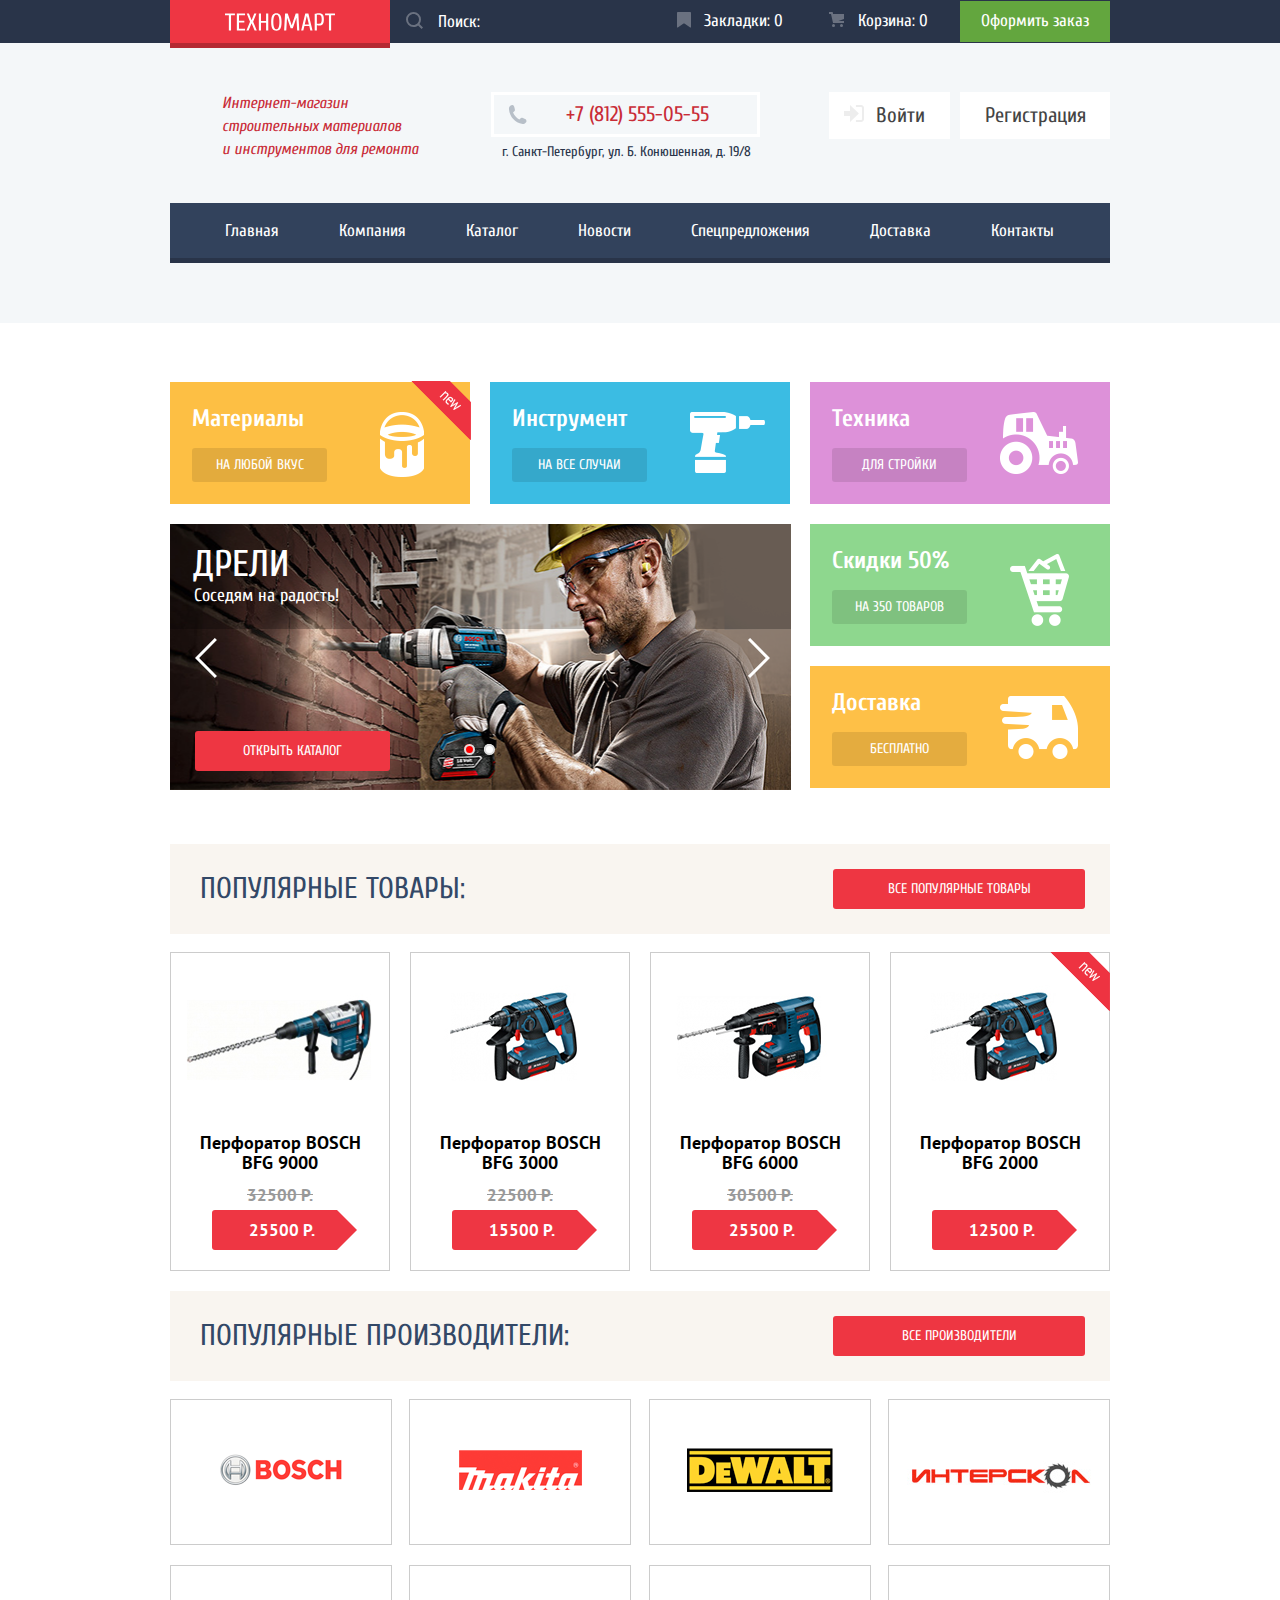
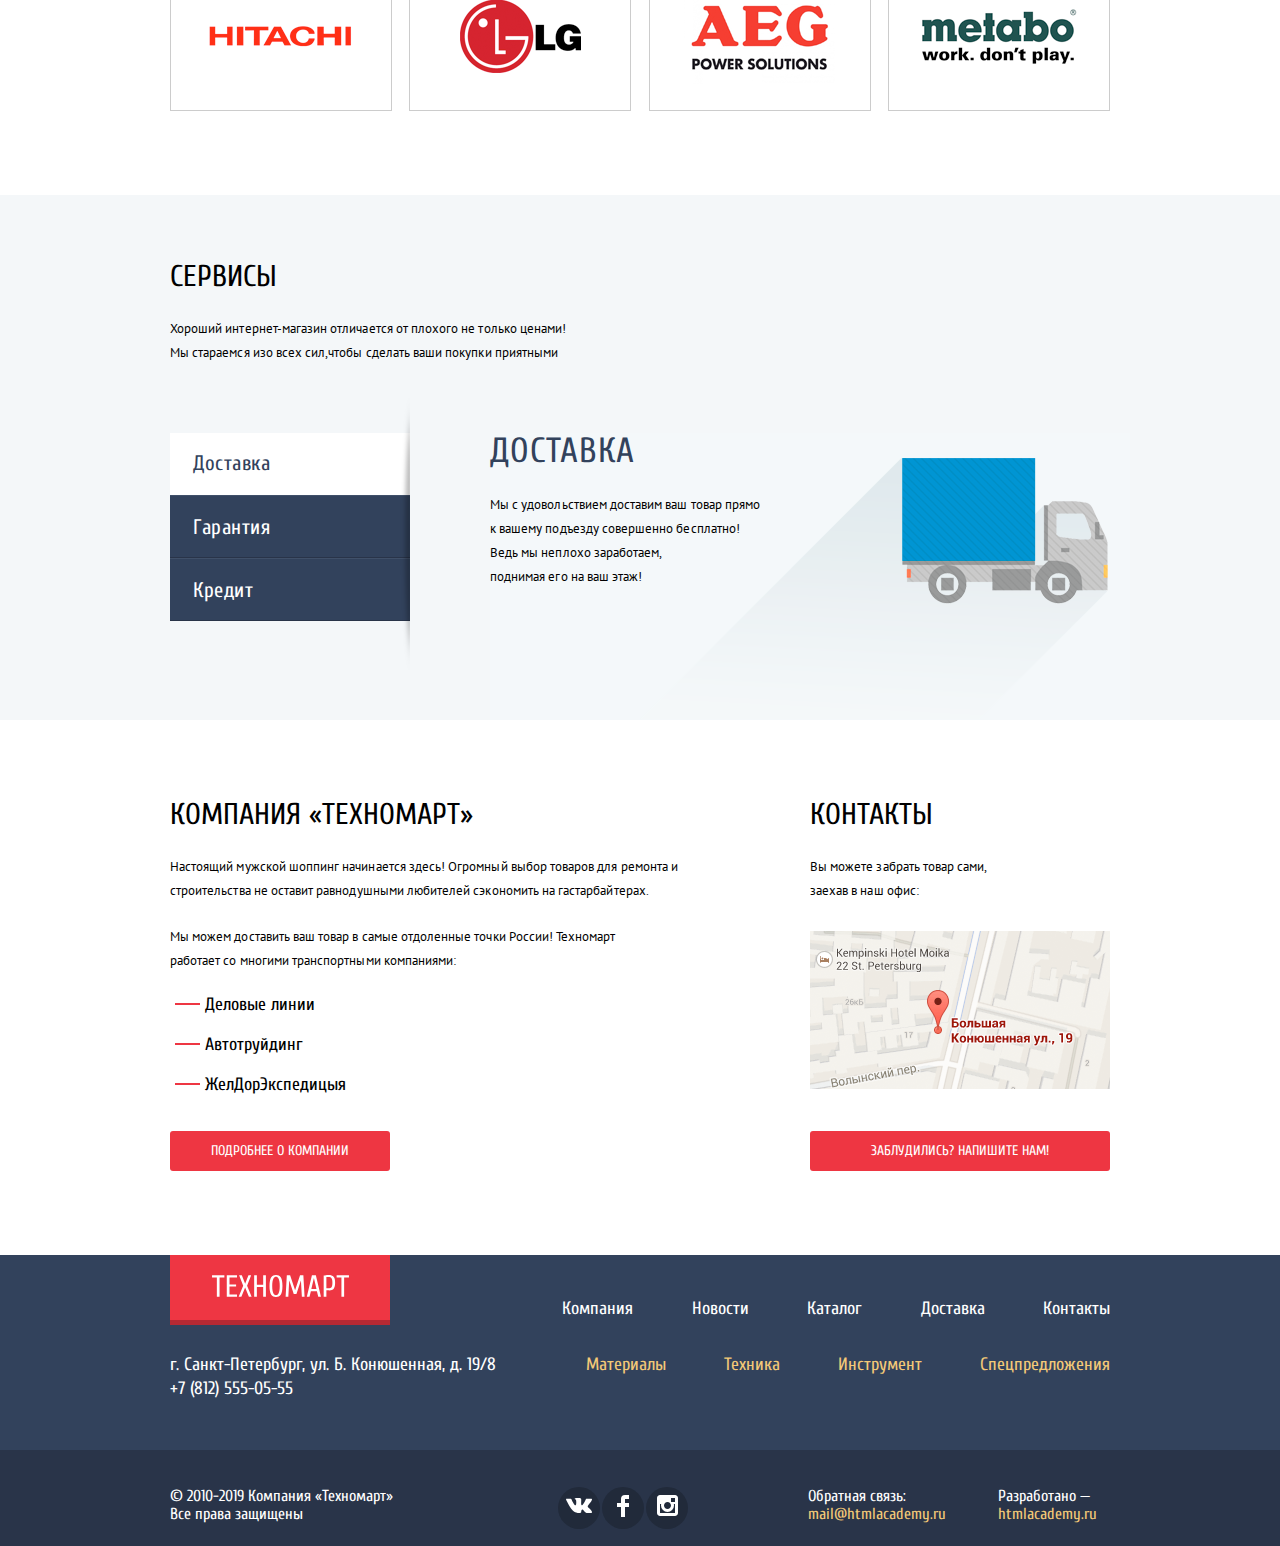
==== commit 4f8079cf: "выровнил блоки" ====
--- a/index.html
+++ b/index.html
@@ -4,10 +4,10 @@
 <head>
   <meta charset="utf-8" />
   <title>Техномарт</title>
-  <link href="https://fonts.googleapis.com/css?family=Cuprum:400,400i,700&display=swap&subset=cyrillic-ext"
-    rel="stylesheet" />
+  <link href="https://fonts.googleapis.com/css?family=Cuprum:400,400i,700,700i&amp;subset=cyrillic" rel="stylesheet">
+  <link href="https://fonts.googleapis.com/css?family=PT+Sans:400,400i,700,700i&amp;subset=cyrillic" rel="stylesheet">
+  <link href="css/normalize.css" rel="stylesheet" />
   <link href="css/style.css" rel="stylesheet" />
-  <link href="css/normalize.css" rel="stylesheet" />
 </head>
 
 <body>
@@ -135,7 +135,7 @@
                   <p class="slider-title-text-p">Настоящие мужские игрушки</p>
                 </div>
                 <a class="button button-slider " href="inner.html">ОТКРЫТЬ КАТАЛОГ</a>
-                <img src="img/slider-2.jpg" width="621" height="266" alt=" Фото перфоратора" />
+                <img src="img/slider-2.jpg" width="621" height="266" alt="Фото перфоратора" />
               </div>
             </div>
           </div>
--- a/css/style.css
+++ b/css/style.css
@@ -390,7 +390,7 @@
 }
 
 .main-navigation-wrapper {
-  padding-top: 47px;
+  padding-top: 49px;
   padding-bottom: 60px;
   background-color: #f4f7f9;
 }
@@ -516,7 +516,7 @@
 
 .slides label {
   position: relative;
-  background: black;
+  background: white;
   z-index: 10;
   top: 153px;
   left: 377px;
@@ -867,8 +867,8 @@
   color: black;
   min-height: 40px;
   padding: 0 25px;
-  margin-top: 10px;
-  margin-bottom: 15px;
+  margin-top: 12px;
+  margin-bottom: 13px;
 }
 
 .title a {
@@ -878,6 +878,7 @@
 .catalog-item .discount {
   min-height: 20px;
   margin-top: 13px;
+  font-family: "PT Sans", "Arial", sans-serif;
   color: #999;
   text-decoration: line-through;
 }
@@ -888,6 +889,7 @@
   margin: 4px 41px;
   margin-bottom: 20px;
   padding: 11px 40px 11px 25px;
+  font-family: "PT Sans", "Arial", sans-serif;
   color: white;
   background: #ee3643;
   border-radius: 3px;
@@ -943,13 +945,13 @@
 
 .service-delivery {
   padding-top: 37px;
-  margin-bottom: 48px;
+  margin-bottom: 50px;
   background-color: #f4f7f9;
   color: black;
 }
 
 .about-service {
-  margin-bottom: 42px;
+  margin-bottom: 43px;
 }
 
 .about-service p {
@@ -1090,7 +1092,7 @@
 }
 
 .delivery p {
-  padding-right: 100px;
+  padding-right: 120px;
 }
 
 .warranty p {
@@ -1725,7 +1727,7 @@
 .div-sort p {
   display: block;
   margin: 0;
-  margin-right: 120px;
+  margin-right: 140px;
   margin-left: 19px;
   padding: 0;
   padding: 10px 0;
@@ -1996,7 +1998,7 @@
 
 .pagination-wrapper {
   display: flex;
-  padding-top: 24px;
+  padding-top: 32px;
 }
 
 .pagination {
@@ -2041,7 +2043,7 @@
 
 .about-drill {
   min-width: 960px;
-  padding-top: 38px;
+  padding-top: 43px;
   padding-bottom: 67px;
   background-color: #f3f7f9;
   background-repeat: repeat;
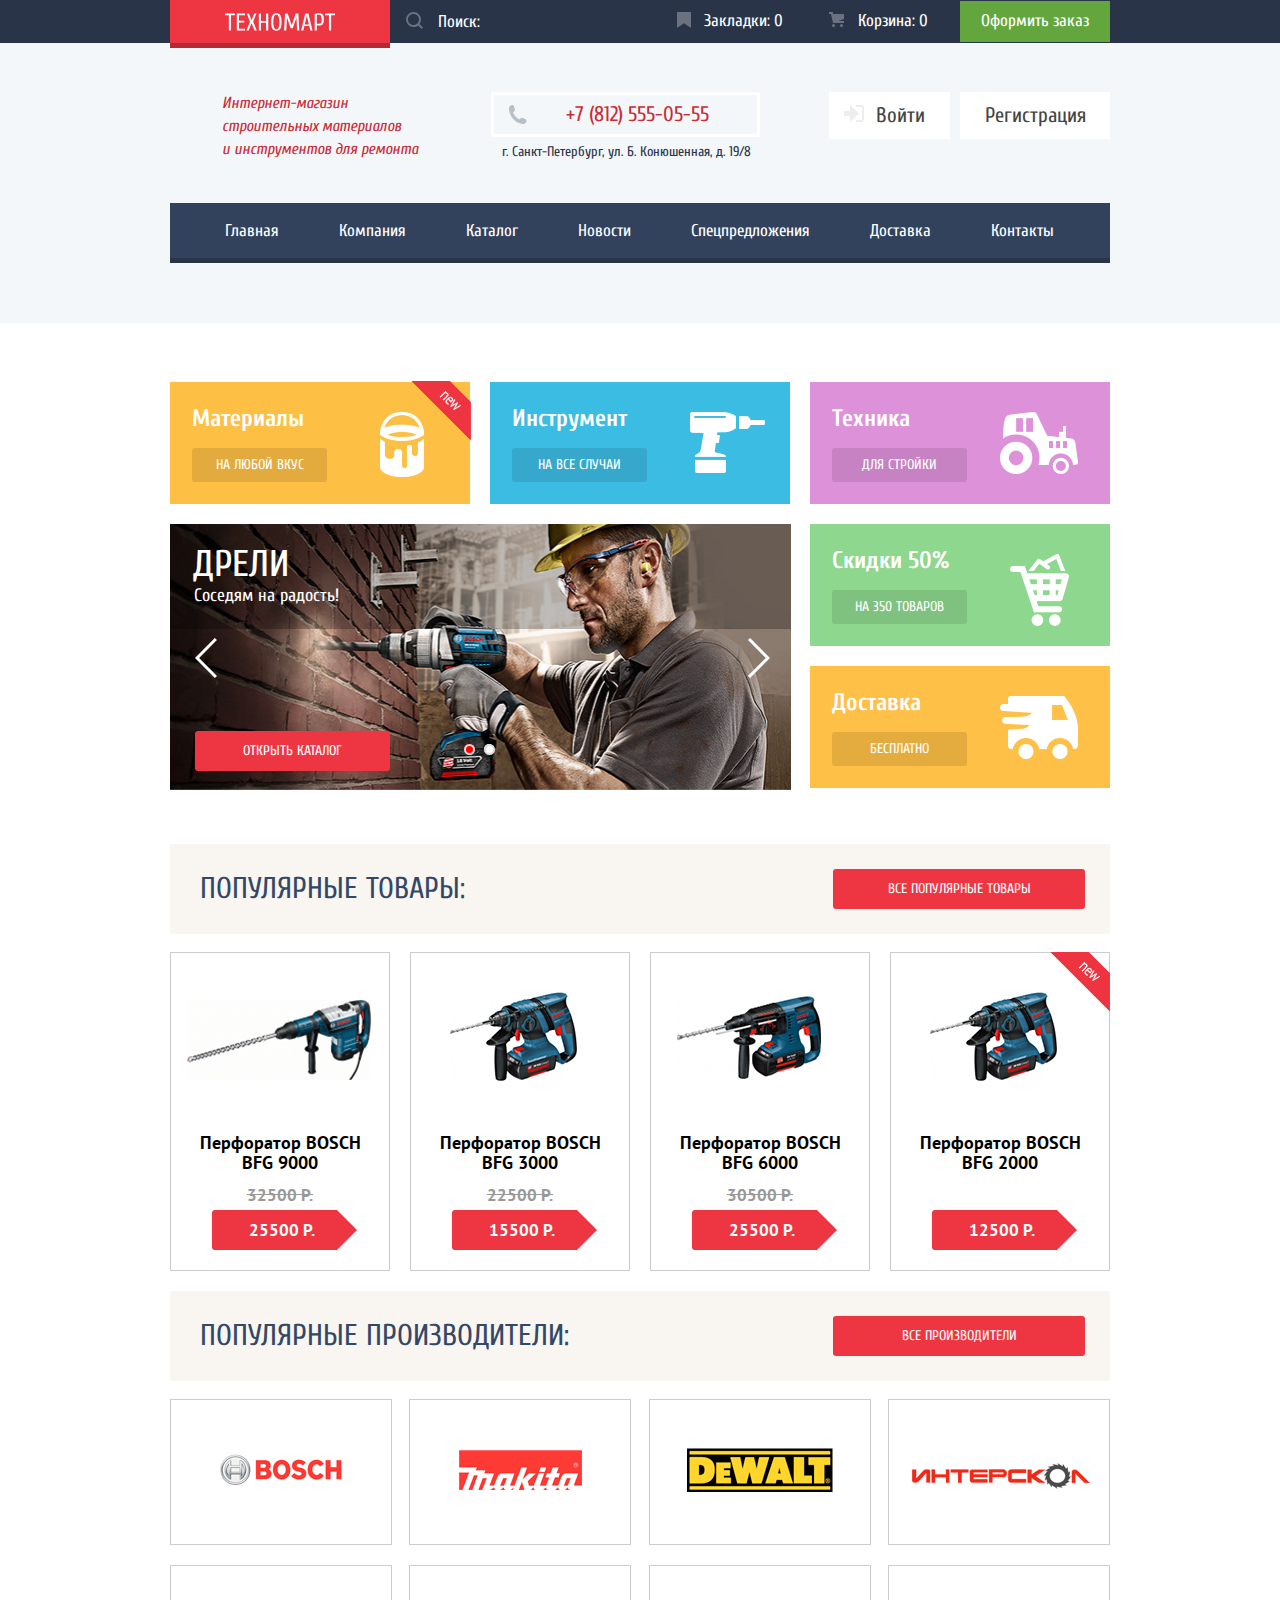
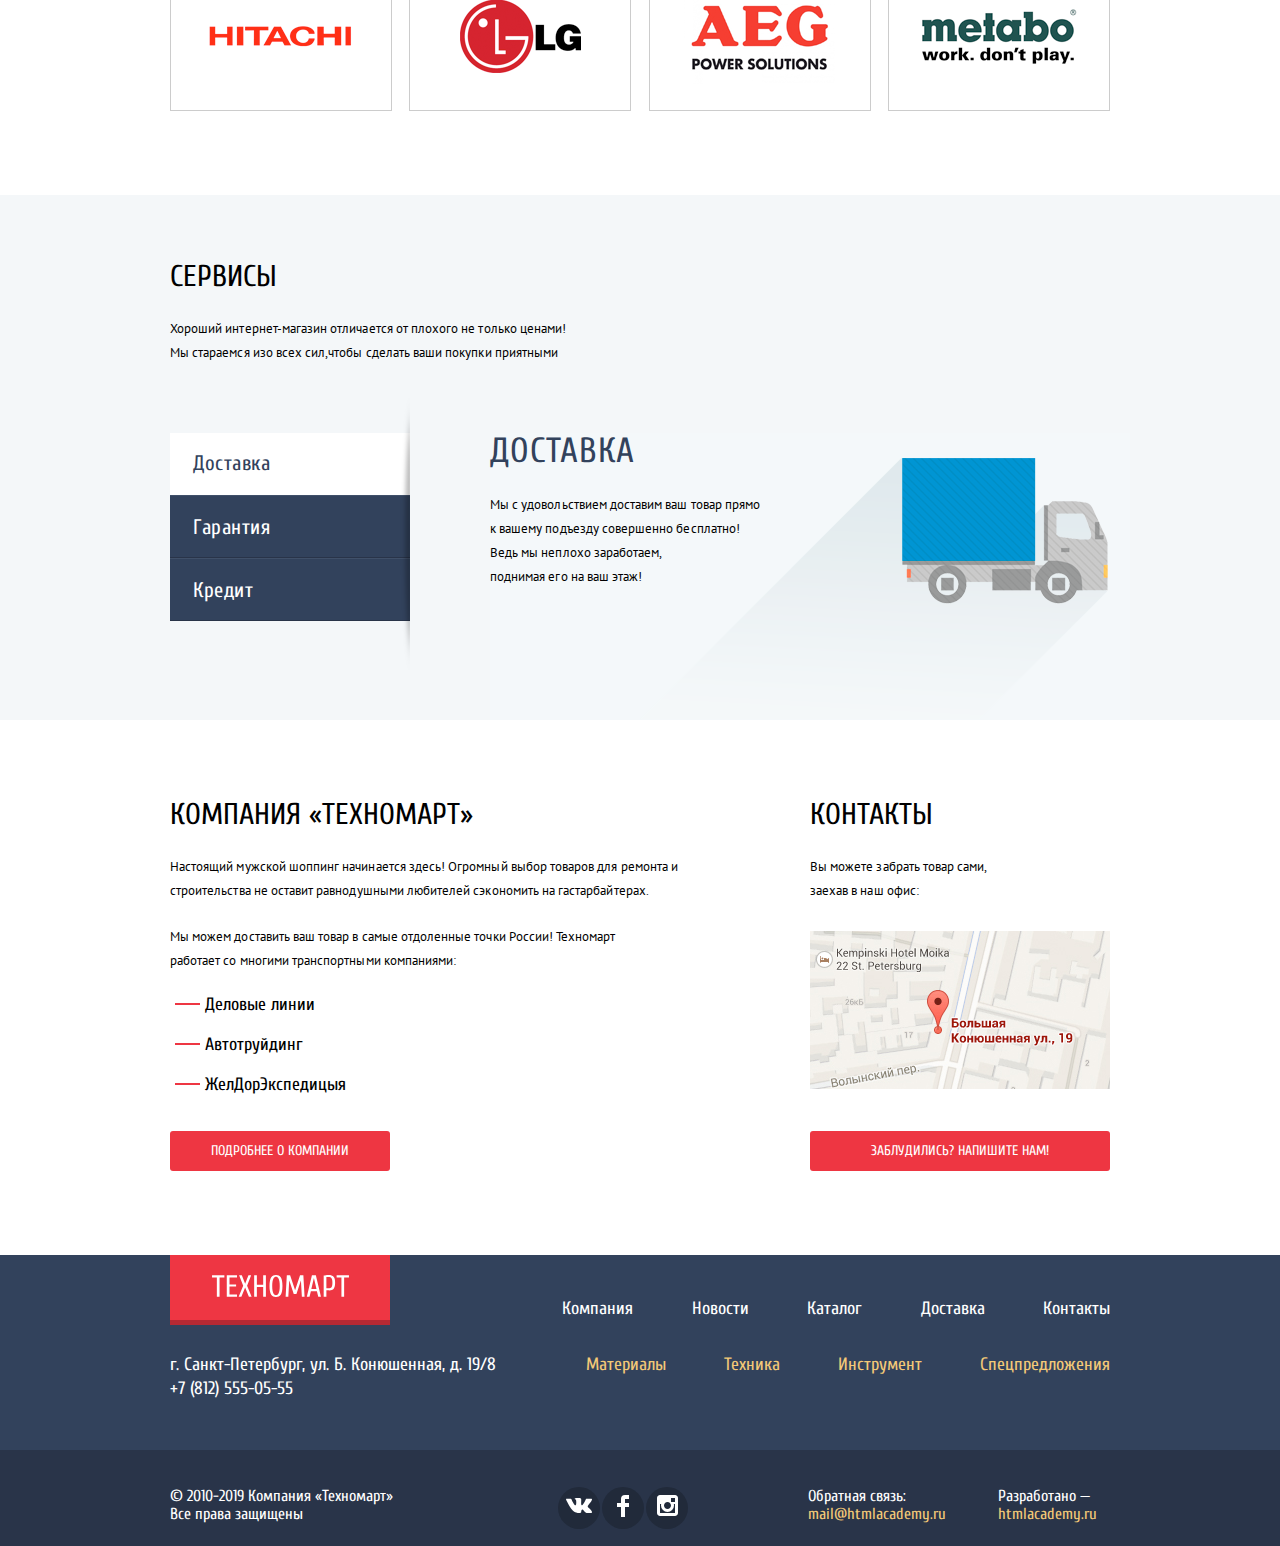
==== commit 22902bc9: "осталось только д2 д19 и д26" ====
--- a/index.html
+++ b/index.html
@@ -7,7 +7,7 @@
   <link href="https://fonts.googleapis.com/css?family=Cuprum:400,400i,700,700i&amp;subset=cyrillic" rel="stylesheet">
   <link href="https://fonts.googleapis.com/css?family=PT+Sans:400,400i,700,700i&amp;subset=cyrillic" rel="stylesheet">
   <link href="css/normalize.css" rel="stylesheet" />
-  <link href="css/style.css" rel="stylesheet" />
+  <link href="css/style.min.css" rel="stylesheet" />
 </head>
 
 <body>
@@ -44,7 +44,7 @@
             <p>и инструментов для ремонта</p>
           </div>
           <div class="header-contact">
-            <a href="#" class="tel-header">+7 (812) 555-05-55</a>
+            <a href="tel:+78125550555" class="tel-header">+7 (812) 555-05-55</a>
             <p class="adress-header">
               г. Санкт-Петербург, ул. Б. Конюшенная, д. 19/8
             </p>
@@ -126,7 +126,7 @@
                   <p class="slider-title-text-p">Соседям на радость!</p>
                 </div>
                 <a class="button button-slider " href="inner.html">ОТКРЫТЬ КАТАЛОГ</a>
-                <img src="img/catalog-drill.jpg" width="621" height="266" alt="Фото дрели" />
+                <img src="img/slider-1.jpg" width="621" height="266" alt="Фото дрели" />
               </div>
               <!--слайдер 2-->
               <div class="slide slide2">
@@ -336,10 +336,10 @@
         <p class="contacts-info">
           Вы можете забрать товар сами, заехав в наш офис:
         </p>
-        <a href="#" class="contacts-button-map">
+        <a href="https://www.google.com/maps" class="contacts-button-map">
           <img width="300" height="158" alt=" " src="img/map.jpg" />
         </a>
-        <a href="# " class="button contacts-button">ЗАБЛУДИЛИСЬ? НАПИШИТЕ НАМ!</a>
+        <a href="/writeus.html" class="button contacts-button">ЗАБЛУДИЛИСЬ? НАПИШИТЕ НАМ!</a>
       </div>
     </div>
   </main>
@@ -397,15 +397,18 @@
         <div class="get-in-touch">
           <ul class="footer-social ">
             <li>
+              <h2 class="visually-hidden">ВКонтакте</h2>
               <a href="# " class="# " title="Vkontakte ">
                 <img width="26" height="15" alt="vkontakte" src="./img/icon-vk.svg" />
               </a>
             </li>
             <li>
+              <h2 class="visually-hidden">Фейсбук</h2>
               <a href="# " class="# " title="Facebook ">
                 <img width="12" height="22" alt="facebook" src="./img/icon-fb.svg" /></a>
             </li>
             <li>
+              <h2 class="visually-hidden">Интаграм</h2>
               <a href="# " class="# " title="Instagram ">
                 <img width="21" height="21" alt="facebook" src="./img/icon-insta.svg" /></a>
             </li>
@@ -466,7 +469,7 @@
       </div>
     </form>
   </section>
-  <script src="js/main.js"></script>
+  <script src="js/main.min.js"></script>
 </body>
 
 </html>
--- a/css/style.min.css
+++ b/css/style.min.css
@@ -0,0 +1 @@
+html{-webkit-box-sizing:border-box;box-sizing:border-box}::before,::after{-webkit-box-sizing:inherit;box-sizing:inherit}body{background-position:top;background-repeat:no-repeat;font-family:"Cuprum","Arial",sans-serif;font-size:17px;font-weight:200;line-height:17px;margin:0 auto;padding:0;color:#fff;background-color:#fff}.visually-hidden{position:absolute;width:1px;height:1px;margin:-1px;border:0;padding:0;clip:rect(0 0 0 0);overflow:hidden}img{max-width:100%;height:auto}a{text-decoration:none}.container{width:940px;margin:0 auto;padding:0 10px}.button{padding:11px;text-align:center;border-radius:3px;font-size:14px;line-height:18px;font:inherit;text-align:center;color:#fff;vertical-align:middle;text-transform:uppercase;background-color:#ee3642;border:none}.a{margin-right:28px;margin-top:26px;margin-bottom:26px;height:38px;width:253px}.button:hover,.button:focus,.button:active{background-color:#c92c37}.main-header{min-width:960px}.logo-search{display:-webkit-box;display:-ms-flexbox;display:flex}.top-logo{-webkit-box-sizing:content-box;box-sizing:content-box;text-align:center;width:220px;background-color:#ee3643;-webkit-box-shadow:0 5px 0 #b52933;box-shadow:0 5px 0 #b52933}.top-logo:hover,.top-logo:focus{background-color:#ca2c37}.top-logo img{margin-top:13px;height:18px}.search{position:relative}.searchBox:hover{background-color:#212a3a}.searchBox{min-width:260px;margin:0;padding:0;padding-top:11.5px;padding-bottom:11.5px;padding-right:10px;padding-left:48px;border:none;background-color:#293449}.searchLabel{position:absolute;top:12px;left:16px;width:17px;height:17px;opacity:.3;background-image:url(../img/icon-search.svg);background-repeat:no-repeat;background-position:0 0}.searchBox::-webkit-input-placeholder{color:white}.searchBox:-ms-input-placeholder{color:white}.searchBox::-moz-placeholder{color:white}.searchBox:focus::-webkit-input-placeholder{color:black}.searchBox:focus{background-color:#fff}.searchBox:focus .searchLabel{background-image:url(../img/icon-search-red.svg);opacity:1}.user-navigation{background-color:#293449}.top-navigation{display:-webkit-box;display:-ms-flexbox;display:flex;-webkit-box-pack:justify;-ms-flex-pack:justify;justify-content:space-between;font-size:17px;line-height:18px}.order-navigation{min-width:450px;margin:0;padding:0;-webkit-box-align:center;-ms-flex-align:center;align-items:center;display:-webkit-box;display:-ms-flexbox;display:flex;-webkit-box-pack:end;-ms-flex-pack:end;justify-content:flex-end;list-style:none}.order-navigation a{display:block;text-align:center;padding-top:11px;padding-bottom:12px;color:#fff}.order-navigation span{padding-left:16px}.icon-bookmark:hover,.icon-bookmark:focus,.icon-basket:hover,.icon-basket:focus{background-color:#212a3a}.icon-bookmark:hover::before,.icon-bookmark:focus::before,.icon-basket:hover::before,.icon-basket:focus::before{opacity:1}.checkout:hover,.checkout:focus{background-color:#5fbb2d}.login-link:active::before{opacity:1}.icon-bookmark{position:relative;min-width:150px}.icon-basket{position:relative;min-width:150px}.checkout{min-width:150px;background-color:#63a63e}.basket-notempty{background-color:#ee3643}.icon-bookmark::before{content:"";position:absolute;left:17px;width:14px;height:16px;opacity:.3;background-image:url(../img/icon-bookmark.svg);background-repeat:no-repeat;background-position:0 0}.icon-basket::before{content:"";position:absolute;left:19px;width:18px;height:16px;opacity:.3;background-image:url(../img/icon-cart.svg);background-repeat:no-repeat;background-position:0 0}.login-nagivation{display:-webkit-box;display:-ms-flexbox;display:flex;-webkit-box-pack:justify;-ms-flex-pack:justify;justify-content:space-between;margin-bottom:39px}.shop-description{margin-left:52px;font-style:italic;font-size:16px;line-height:23px;color:#c92c37;width:197px}.shop-description p{margin:0;padding:0}.header-contact{margin-left:20px}.tel-header{position:relative;display:block;padding:9px 48px 9px 72px;margin-bottom:3px;border:3px solid #fff;font-size:21px;line-height:21px;color:#c92c37}.tel-header::before{position:absolute;content:"";top:10px;left:14px;vertical-align:middle;width:19px;height:19px;background-image:url(../img/icon-phone.svg);background-position:0 0}.adress-header{margin:0;padding-left:11px;font-size:14px;line-height:24px;color:#293449}.user{min-width:299px;-webkit-box-pack:end;-ms-flex-pack:end;justify-content:flex-end;padding:0;margin:0;display:-webkit-box;display:-ms-flexbox;display:flex;list-style:none}.user a{display:block;padding-top:13px;padding-bottom:13px;color:#444}.login-item{position:relative;padding-right:25px;padding-left:47px;font-size:21px;line-height:21px;-webkit-box-sizing:content-box;box-sizing:content-box;text-align:center;margin-right:10px;background-color:#fff}.login-item::before{content:"";position:absolute;left:15px;width:20px;height:17px;opacity:.3;background-image:url(../img/icon-login.svg);background-position:0 0}.registration-item{font-size:21px;line-height:21px;-webkit-box-sizing:content-box;box-sizing:content-box;text-align:center;width:150px;background-color:#fff}.login-item:hover,.login-item:focus,.registration-item:hover,.registration-item:focus{color:#ee3643}.login-item:hover::before,.login-item:focus::before{opacity:1}.main-navigation{display:-webkit-box;display:-ms-flexbox;display:flex;-ms-flex-wrap:wrap;flex-wrap:wrap;margin:0;padding:0 25px;list-style:none;background-color:#32425c;border-bottom:5px solid #293449}.main-navigation-wrapper{padding-top:49px;padding-bottom:60px;background-color:#f4f7f9}.main-navigation a{display:block;padding:19px 30px;color:#fff}.main-navigation a:hover{background-color:#293449}.main-navigation a:active{background-color:#1d2739;color:#868c95}.main-slider-container{display:-webkit-box;display:-ms-flexbox;display:flex;-webkit-box-orient:vertical;-webkit-box-direction:normal;-ms-flex-direction:column;flex-direction:column;-ms-flex-wrap:wrap;flex-wrap:wrap;margin-top:59px;margin-bottom:56px}.slider-row,.slider-row-large{padding:0;margin:0;display:-webkit-box;display:-ms-flexbox;display:flex;-webkit-box-pack:justify;-ms-flex-pack:justify;justify-content:space-between}.main-slider-container .slider-row-large{margin-top:20px}.slider-title-text{font-family:"Cuprum","Arial",sans-serif;font-size:37px;font-weight:500;line-height:35px;margin:0;padding:0;padding-top:23px;padding-bottom:2px;padding-left:23px;color:white}.slider-title-text-p{font-family:"Cuprum","Arial",sans-serif;font-size:18px;font-weight:200;line-height:24px;margin:0;padding:0;padding-left:24px;color:white}.slider-title{position:absolute;margin:0;padding:0}.slide{position:absolute;z-index:0;top:0;left:0;width:621px;height:266px;-webkit-transition:transform ease-in-out 0.5s,opacity ease-in-out 0.5s;-o-transition:transform ease-in-out 0.5s,opacity ease-in-out 0.5s;-webkit-transition:opacity ease-in-out 0.5s,-webkit-transform ease-in-out 0.5s;transition:opacity ease-in-out 0.5s,-webkit-transform ease-in-out 0.5s;transition:transform ease-in-out 0.5s,opacity ease-in-out 0.5s;transition:transform ease-in-out 0.5s,opacity ease-in-out 0.5s,-webkit-transform ease-in-out 0.5s;opacity:0;background-color:#7d6a5a}#slide1:checked~.slider>.slide1,#slide2:checked~.slider>.slide2,.prev:focus~.slider>.slide1,.next:focus~.slider>.slide2{z-index:1;opacity:1}.slides{position:relative}.after-slider{width:300px}.button-slider:hover,.button-slider:focus{background-color:#ca2c37}.button-slider:active{background-color:#ba2732}.slides>input{display:none}.slides .controls{position:absolute;left:150%;margin-left:-119px}.slides label{position:relative;background:white;z-index:10;top:153px;left:377px;display:inline-block;width:10px;height:10px;margin:25px 3px 0 3px;cursor:pointer;-webkit-transition:background ease-in-out 0.5s;-o-transition:background ease-in-out 0.5s;transition:background ease-in-out 0.5s;vertical-align:middle;border-radius:50%;-o-border-radius:50%}.slides label:after{position:absolute;top:0;left:0;display:block;width:7px;height:7px;content:" ";border:2px solid #ddd;border-radius:50%;-o-border-radius:50%}.slides label:hover,#slide1:checked~.controls label:nth-of-type(1),#slide2:checked~.controls label:nth-of-type(2){background:red}.button-slider-text{display:block;padding-right:45px;padding-left:49px}.button-slider-text:hover,.button-slider-text:focus{background-color:#ca2c37}.button-slider-text:active{background-color:#ba2732}.button-slider{position:absolute;z-index:10;top:207px;left:25px;width:173px;font-size:14px;line-height:18px}.prev{position:absolute;z-index:10;top:114px;left:25px;width:22px;height:40px;border:none;background:transparent}.prev::before{position:absolute;top:0;left:0;width:22px;height:40px;content:"";background-image:url(../img/icon-left.svg)}.next{position:relative;z-index:10;top:114px;left:578px;width:22px;height:40px;border:none;background:transparent}.next::before{position:absolute;top:0;right:0;width:22px;height:40px;content:"";background-image:url(../img/icon-right.svg)}.side-feature-list{margin:0;display:-webkit-box;display:-ms-flexbox;display:flex;-webkit-box-orient:vertical;-webkit-box-direction:normal;-ms-flex-direction:column;flex-direction:column}.feature-list-item{width:300px;display:block}.feature-list-item h3{margin:0;margin-top:22px;margin-bottom:14px;font-size:24px;line-height:30px;font-weight:700}.feature-list-item a{font-size:14px;line-height:18px;text-align:center;width:135px;margin-bottom:22px;display:block;padding:0;padding-top:8px;padding-bottom:8px;color:white;background-color:rgba(0,0,0,.1);border-radius:3px}.feature-list-item a:hover{background-color:rgba(0,0,0,.2)}.feature-section{margin-left:22px}.feature-item-materials{position:relative;background-image:url(../img/materials-icon.svg);background-repeat:no-repeat;background-position-x:210px;background-position-y:30px;background-color:#fdbf44}.feature-item-instrument{background-image:url(../img/tool-icon.svg);background-repeat:no-repeat;background-position-x:200px;background-position-y:30px;background-color:#3bbce3}.feature-item-technica{background-image:url(../img/technics-icon.svg);background-repeat:no-repeat;background-position-x:190px;background-position-y:30px;background-color:#dd91d9}.feature-item-specials{background-image:url(../img/discounts-icon.svg);background-repeat:no-repeat;background-position-x:200px;background-position-y:30px;background-color:#8ed78e}.feature-item-delivery{margin-top:20px;background-image:url(../img/delivery-icon.svg);background-repeat:no-repeat;background-position-x:190px;background-position-y:30px;background-color:#fec047}.feature-item-icon{width:300px;height:123px;margin-top:20px;background-color:#fff}.popular{height:90px;display:-webkit-box;display:-ms-flexbox;display:flex;-webkit-box-align:center;-ms-flex-align:center;align-items:center;-webkit-box-pack:justify;-ms-flex-pack:justify;justify-content:space-between;background-color:#f9f5f0;margin-bottom:18px}.popular-button{font-size:14px;line-height:18px;width:230px;margin-right:25px}.popular h3{font-size:30px;line-height:30px;font-weight:200;margin-left:30px;color:#334867}.popular-products{display:-webkit-box;display:-ms-flexbox;display:flex;-webkit-box-orient:vertical;-webkit-box-direction:normal;-ms-flex-direction:column;flex-direction:column;-webkit-box-pack:justify;-ms-flex-pack:justify;justify-content:space-between}.popular-product-item{display:-webkit-box;display:-ms-flexbox;display:flex;-webkit-box-orient:vertical;-webkit-box-direction:normal;-ms-flex-direction:column;flex-direction:column;border:2px solid #e3e3e3}.popular-section-list{display:-webkit-box;display:-ms-flexbox;display:flex;-webkit-box-pack:space-evenly;-ms-flex-pack:space-evenly;justify-content:space-evenly;-ms-flex-wrap:wrap;flex-wrap:wrap;margin:0 auto;padding:0}.catalog-items{display:-webkit-box;display:-ms-flexbox;display:flex;-webkit-box-pack:justify;-ms-flex-pack:justify;justify-content:space-between;-ms-flex-wrap:wrap;flex-wrap:wrap;margin:0;padding:0}.catalog-item{-webkit-box-sizing:content-box;box-sizing:content-box;position:relative;width:218px;line-height:18px;margin-bottom:20px;font-family:"PT Sans","Arial",sans-serif;font-weight:700;text-align:center;border:1px solid #ccc}.catalog-item:hover{-webkit-box-shadow:0 0 10px rgba(0,0,0,.5);box-shadow:0 0 10px rgba(0,0,0,.5)}.catalog-item .flag,.feature-list-item .flag{position:absolute;top:-1px;right:-1px;width:60px;height:60px;text-indent:-1000px;overflow:hidden;z-index:20}.catalog-item .flag-new,.feature-list-item .flag{background:url(../img/new-flag.svg) no-repeat 0 0}.catalog-item .actions{position:absolute;top:0;left:0;width:218px;height:88px;padding:40px 0;background-color:rgba(255,255,255,.9);z-index:10}.actions .buy,.actions .bookmark{display:block;width:129px;margin:0 auto;margin-bottom:7px;padding:7px 0;background-color:#63a63e;border:3px solid #63a63e;border-bottom-color:#367315;border-radius:3px;color:white;font-family:"Cuprum","Arial",sans-serif;font-size:14px;font-weight:400;line-height:18px;text-decoration:none;text-transform:uppercase}.actions .bookmark{color:#32425c;background:white;border-bottom-color:#63a63e}.catalog-item .actions{display:none}.catalog-item:hover .actions{display:block}.catalog-item .image{width:218px;height:168px}.catalog-item .image img{max-width:100%}.catalog-item .title{line-height:20px;font-size:18px;color:black;min-height:40px;padding:0 25px;margin-top:12px;margin-bottom:13px}.title a{color:black}.catalog-item .discount{min-height:20px;margin-top:13px;font-family:"PT Sans","Arial",sans-serif;color:#999;text-decoration:line-through}.catalog-item .price{position:relative;width:90px;margin:4px 41px;margin-bottom:20px;padding:11px 40px 11px 25px;font-family:"PT Sans","Arial",sans-serif;color:white;background:#ee3643;border-radius:3px}.catalog-item .price:after{content:"";position:absolute;top:0;right:-10px;width:0;height:0;border:20px solid white;border-left-color:#ee3643}.popular-section-list li{width:220px}.popular-brand-list{display:-webkit-box;display:-ms-flexbox;display:flex;-webkit-box-pack:justify;-ms-flex-pack:justify;justify-content:space-between;-ms-flex-wrap:wrap;flex-wrap:wrap;padding:0;margin:0;margin-bottom:54px}.popular-brand-list li{display:-webkit-box;display:-ms-flexbox;display:flex;-webkit-box-align:center;-ms-flex-align:center;align-items:center;-webkit-box-pack:center;-ms-flex-pack:center;justify-content:center;width:220px;height:144px;margin-bottom:20px;text-align:center;border:1px solid #ccc}.popular-brand-list li:hover{-webkit-box-shadow:0 0 10px rgba(0,0,0,.5);box-shadow:0 0 10px rgba(0,0,0,.5)}.popular-brands{display:-webkit-box;display:-ms-flexbox;display:flex;-webkit-box-orient:vertical;-webkit-box-direction:normal;-ms-flex-direction:column;flex-direction:column;-webkit-box-pack:justify;-ms-flex-pack:justify;justify-content:space-between;margin-bottom:10px}.service-delivery{padding-top:37px;margin-bottom:50px;background-color:#f4f7f9;color:black}.about-service{margin-bottom:43px}.about-service p{max-width:400px}.service-delivery p,.info p{font-family:"PT Sans","Arial",sans-serif;font-size:13px;font-weight:200;line-height:24px;margin:0;padding:0;padding-bottom:22px;letter-spacing:.05px;color:black}.services-list{min-width:200px;padding:0;margin-right:10px}.services-list li{background-color:#1d2739;color:white;padding:20px 20px}.s-d-c{position:relative;display:-webkit-box;display:-ms-flexbox;display:flex;flex-direction:row;min-height:284px;-ms-flex-wrap:wrap;flex-wrap:wrap;-webkit-box-orient:horizontal;-webkit-box-direction:normal;-ms-flex-direction:row;-webkit-box-pack:justify;-ms-flex-pack:justify;justify-content:space-between}.service-delivery-div{position:relative;width:240px;min-height:188px;margin:0;padding:0;padding-bottom:99px}.service-delivery-div::before{position:absolute;top:-35px;left:230px;width:300px;height:300px;content:"";background-image:url(../img/shadow-line.png);background-repeat:no-repeat}.service-delivery-div-2{position:relative;z-index:0;top:0;left:20px;width:400px;min-height:275px;padding-right:240px;-webkit-transition:transform ease-in-out 0.5s,opacity ease-in-out 0.5s;-o-transition:transform ease-in-out 0.5s,opacity ease-in-out 0.5s;-webkit-transition:opacity ease-in-out 0.5s,-webkit-transform ease-in-out 0.5s;transition:opacity ease-in-out 0.5s,-webkit-transform ease-in-out 0.5s;transition:transform ease-in-out 0.5s,opacity ease-in-out 0.5s;transition:transform ease-in-out 0.5s,opacity ease-in-out 0.5s,-webkit-transform ease-in-out 0.5s;opacity:1}.delivery-title{font-family:"Cuprum","Arial",sans-serif;font-size:35px;font-weight:200;line-height:36px;margin:0;padding:0;padding-bottom:24px;letter-spacing:1px;color:#32425c}.delivery{background-color:#f4f8fa;background-image:url(../img/delivery.svg);background-repeat:no-repeat;background-position:100%;background-position-x:150px;background-position-y:25px}.warranty{display:none;background-color:#f4f8fa;background-image:url(../img/medal.png);background-repeat:no-repeat;background-position:100%;background-position-x:240px;background-position-y:4px}.credit{display:none;background-color:#f4f8fa;background-image:url(../img/credit.png);background-repeat:no-repeat;background-position:100%;background-position-x:165px}.service-delivery p,.contacts p,.section-about p,.delivery p{font-family:"PT Sans","Arial",sans-serif;font-size:13px;font-weight:200;line-height:24px;margin:0;padding:0;padding-bottom:25px;letter-spacing:.05px;color:black}.delivery p{padding-right:120px}.warranty p{padding-right:23px}.button-sdc:hover,.button-sdc:focus{color:white;background-color:#293449}button .delivery-button:focus.delivery,button .warranty-button:focus .warranty,button .credit-button:focus .credit{z-index:1;opacity:1}.send-button{padding-right:45px;padding-left:45px}.service-delivery-div-2:nth-child(3) p{margin-bottom:31px}.section-service-buttons{display:-webkit-box;display:-ms-flexbox;display:flex;flex-direction:column;list-style:none;margin:0;padding:0;-webkit-box-orient:vertical;-webkit-box-direction:normal;-ms-flex-direction:column}.section-service-buttons li{margin:0;padding:0}.button-sdc{font-size:21px;line-height:30px;width:240px;padding:15.4px 23px;text-align:left;letter-spacing:.5px;color:white;border:none;border-top:1px solid #405069;border-bottom:1px solid #293449;background-color:#32425c}.button-sdc:active,.current{color:#32425c;background-color:white}.first{border-top:none;border-bottom:2px solid transparent}.about-company-contact{margin-bottom:84px;display:-webkit-box;display:-ms-flexbox;display:flex}.info{display:-webkit-box;display:-ms-flexbox;display:flex;-webkit-box-orient:vertical;-webkit-box-direction:normal;-ms-flex-direction:column;flex-direction:column;color:black}.info img{padding-top:6px;padding-bottom:12px}.info p{margin:0}.contacts-button-map{padding-bottom:27px}.info .button{font-size:14px;line-height:18px}.contacts-info{width:200px}.company-info{-webkit-box-flex:1;-ms-flex-positive:1;flex-grow:1}.company-info p{width:550px}.company-info .button{width:198px}.transport-companies{padding:0;margin:0;list-style-type:none}.transport-companies-section{padding-bottom:16px}.transport-companies-section p{width:450px}.transport-companies a{font-size:18px;line-height:20px;color:black}.transport-companies li{padding-bottom:20px}.transport-companies li:before{content:"";padding-right:35px;background-image:url(../img/line.png);background-repeat:no-repeat;background-position:center}.serivces-list-wrapper{display:-webkit-box;display:-ms-flexbox;display:flex}.section-heading{font-size:30px;font-weight:300;line-height:30px;margin-bottom:25px;color:black}.first-footer-wrapper{background-color:#32425c;padding-bottom:31px}.first-footer,.second-footer{display:-webkit-box;display:-ms-flexbox;display:flex;-webkit-box-pack:justify;-ms-flex-pack:justify;justify-content:space-between}.second-footer{padding-top:20px}.made-by{margin-left:52px}.our-email{margin-left:120px}.second-footer ul{list-style:none;padding:0}.get-in-touch{display:-webkit-box;display:-ms-flexbox;display:flex;-webkit-box-flex:1;-ms-flex-positive:1;flex-grow:1;-webkit-box-pack:end;-ms-flex-pack:end;justify-content:flex-end;margin-right:13px}.second-footer li{line-height:18px;font-size:16px}.second-footer a{color:#f3c977}.bottom-logo{width:220px;display:block;text-align:center;padding:20px 0;background-color:#ee3643;border-bottom:5px solid #b52933}.bottom-logo img{margin-top:0}.adress{margin-top:28px;width:330px}.adress,.footer-links-nav a,.footer-links-catalog a{font-size:18px;line-height:24px}.footer-links{-webkit-box-flex:1;-ms-flex-positive:1;flex-grow:1;display:-webkit-box;display:-ms-flexbox;display:flex;-webkit-box-orient:vertical;-webkit-box-direction:normal;-ms-flex-direction:column;flex-direction:column;margin-left:62px}.footer-links-catalog{margin:0;margin-top:15px;margin-left:24px;padding:0}.footer-links-nav{margin-top:42px;padding:0}.footer-links ul{display:-webkit-box;display:-ms-flexbox;display:flex;-webkit-box-pack:justify;-ms-flex-pack:justify;justify-content:space-between;list-style:none}.footer-links a:hover,.our-email a:hover,.made-by a:hover{text-decoration:underline}.footer-links-nav a{color:#fff}.footer-links-catalog a{color:#f3c977}.second-footer-wrapper{background-color:#293449}.footer-social{display:-webkit-box;display:-ms-flexbox;display:flex;width:130px;list-style:none}.footer-social li{min-width:42px;min-height:42px;margin-right:2px;display:-webkit-box;display:-ms-flexbox;display:flex;-webkit-box-align:center;-ms-flex-align:center;align-items:center;-webkit-box-pack:center;-ms-flex-pack:center;justify-content:center;border-radius:50%;background-color:#212a3a}.footer-social li:hover,.footer-social li:active,.footer-social li:focus{background-color:#ee3643}.user-cabinet{width:300px;margin:0;padding:0}.user-cabinet p{position:relative;margin:0;margin-bottom:7px}.user-name:active{text-decoration:none;color:rgba(0,0,0,.3)}.user-data{display:-webkit-box;display:-ms-flexbox;display:flex;margin:0;padding:0;padding-left:18px;-webkit-box-pack:left;-ms-flex-pack:left;justify-content:left}.user-data a{font-family:"Cuprum","Arial",sans-serif;font-weight:200;display:block;margin:0;padding:0;color:#32425c}.user-data li{font-size:16px;line-height:18px;display:block;margin:0;padding:0;text-decoration:underline}.user-data li:nth-of-type(1){position:relative;padding-right:32px}.user-data li:nth-of-type(1)::after{font-size:27px;position:absolute;top:7px;right:12px;width:2px;height:2px;content:"";color:#32425c;border:1px solid #32425c;border-radius:50%;background-color:#32425c}.user-data a:hover,.user-data a:focus{text-decoration:underline;color:#ee3643}.user-data a:active{color:#cacaca}.user-name{font-size:21px;font-weight:200;line-height:21px;position:relative;display:block;width:300px;padding:12px 0;text-align:center;text-indent:-19px;color:black;background-color:white}.user-name::before{position:absolute;top:17px;left:15px;width:20px;height:20px;content:"";opacity:.3;background-color:white;background-image:url(../img/icon-user.svg);background-repeat:no-repeat;background-position:0 0}.logout{position:absolute;top:17px;right:11px;width:20px;height:20px;content:"";opacity:.3;background-color:white;background-image:url(../img/icon-logout.svg);background-repeat:no-repeat;background-position:0 0}.user-name:hover::before,.logout:hover,.user-name:focus::before,.logout:focus{opacity:1}.user-name:active::before,.logout:active{opacity:.3}.breadcrumbs{display:-webkit-box;display:-ms-flexbox;display:flex;list-style:none;padding:0;margin:0}.breadcrumbs a{display:block;position:relative;font-family:"PT Sans","Arial",sans-serif;font-size:13px;font-weight:200;line-height:18px;color:#000;padding:20px 0;padding-left:38px}.breadcrumbs a:not(.home-icon)::before{content:"";position:absolute;top:23px;left:12px;width:8px;height:12px;background-image:url(../img/icon-right-small.svg);background-repeat:no-repeat;background-position:0 0}a.home-icon{padding-left:0}.catalog-heading{background-color:#f4f7f9}.title-catalog{font-size:30px;font-weight:200;line-height:30px;margin:0;margin-bottom:20px;padding:29px;text-align:left;color:#32425c}.filter{font-family:"PT Sans","Arial",sans-serif;font-weight:200;width:220px;min-height:748px}.filter-catalog{display:-webkit-box;display:-ms-flexbox;display:flex;flex-direction:row;height:auto;margin-bottom:59px;-webkit-box-orient:horizontal;-webkit-box-direction:normal;-ms-flex-direction:row;-webkit-box-pack:justify;-ms-flex-pack:justify;justify-content:space-between}.div-sort,.filter-line{font-family:"PT Sans","Arial",sans-serif;font-size:13px;font-weight:200;line-height:18px;color:#000}.div-sort{display:-webkit-box;display:-ms-flexbox;display:flex;margin:0;margin-bottom:21px;padding:0}.filter-line{margin:0;padding:10px 18px}.form label{position:relative;display:block;cursor:pointer;-webkit-user-select:none;-moz-user-select:none;-ms-user-select:none;user-select:none}.filter-input-checkbox label::before{position:absolute;top:-2px;left:-35px;width:19px;height:19px;content:"";border:2px solid #b5b5b5;border-radius:3px}.filter-input-checkbox label:hover::before,.filter-input-checkbox:checked label:hover::after,.filter-input-checkbox label:focus::before,.filter-input-checkbox:checked label:focus::after{border-color:#c5c5c5}.filter-input-radio:disabled label::after,.filter-input-radio:disabled label::before,.filter-input-radio:disabled label{opacity:.3}.filter-input-checkbox:disabled label::after,.filter-input-checkbox:disabled label::before,.filter-input-checkbox:disabled label{opacity:.3}.filter-input-checkbox:checked label::after{position:absolute;top:-2px;left:-35px;width:27px;height:23px;content:"";background-image:url(../img/checkbox-on.svg);background-repeat:no-repeat;background-position:0 0}.filter-input-radio label::before{position:absolute;top:-4px;left:-36px;width:16.6px;height:16.5px;content:"";border:4px solid #c5c5c5;border-radius:50%}.filter-input-radio:checked label::after{position:absolute;top:4px;left:-28px;width:9px;height:9px;content:"";border-radius:50%;background-color:#c5c5c5}.filter-input-radio label:hover::before,.filter-input-radio:checked label:hover::after,.filter-input-radio label:focus::before,.filter-input-radio:checked label:focus::after{border-color:#b5b5b5}.filter-flex{display:-webkit-box;display:-ms-flexbox;display:flex;flex-direction:column;margin:0;padding:0;-webkit-box-orient:vertical;-webkit-box-direction:normal;-ms-flex-direction:column}.submit-filter{border:1px solid #e5e5e5;background-color:white}.div-sort li{display:block;margin:0;padding:0}.div-sort p{display:block;margin:0;margin-right:140px;margin-left:19px;padding:0;padding:10px 0}.up{font-size:14px;line-height:20px;width:14px;height:15px;margin:0;padding:0;padding:10px 0;border:none;background:transparent}.div-sort .up:first-of-type{padding-right:18px}.div-sort .up:hover,.div-sort .up:focus{color:black}.div-sort .up:active{color:#ee3643}.filter fieldset{margin:0;padding:0;border:none}.filter .form-first{margin-bottom:3px;border-bottom:1px solid #e5e5e5}.range{position:relative;width:180px;margin:0;padding:40px 20px;border-radius:0 0 3px 3px}.range-line{position:relative;width:100%;height:2px;border-radius:5px;background:#00ca74;-moz-appearance:none;appearance:none;-webkit-appearance:none}.range-circle{position:absolute;top:32px;left:20px;width:20px;height:20px;content:"";cursor:pointer;border-radius:50%;background:white;-webkit-box-shadow:0 2px 2px 0 #e0ddd8;box-shadow:0 2px 2px 0 #e0ddd8}.range-circle::after{position:absolute;top:8px;left:8px;width:4px;height:4px;content:"";border-radius:50%;background:#ababab}.range-circle-right{position:absolute;top:32px;right:20px;width:20px;height:20px;content:"";cursor:pointer;border-radius:50%;background:white;-webkit-box-shadow:0 2px 2px 0 #e0ddd8;box-shadow:0 2px 2px 0 #e0ddd8}.range-circle-right::after{position:absolute;top:8px;right:8px;width:4px;height:4px;content:"";border-radius:50%;background:#ababab}.range-style::after{position:absolute;top:-10px;right:0;width:20px;height:20px;content:"";cursor:pointer;border-radius:50%;background:white;-webkit-box-shadow:0 2px 2px 0 #e0ddd8;box-shadow:0 2px 2px 0 #e0ddd8}.range,.price-range,.div-sort,.filter-line{background-color:#f7f3ec}.price-range{font-family:"PT Sans","Arial",sans-serif;font-size:17px;line-height:18px;width:95px;height:38px;margin:9px 0;text-align:center;border:none}.price-row{display:-webkit-box;display:-ms-flexbox;display:flex;margin:0;padding:0;padding-bottom:15px;-webkit-box-pack:justify;-ms-flex-pack:justify;justify-content:space-between}.price-row p{width:10px;height:1px;margin:27px 0;padding:0;vertical-align:middle;background-color:black}.div-sort a{color:#b2b2b2}.filter-flex .form{font-family:"PT Sans","Arial",sans-serif;font-size:15px;line-height:20px;display:block;height:20px;margin:0;margin-bottom:21px;padding:0;padding-left:35px;color:black}form .last-form{margin-bottom:56px}.filter form:nth-child(2){margin-bottom:56px}.sort-panel{display:-webkit-box;display:-ms-flexbox;display:flex;flex-direction:row;margin:0;padding:0;-webkit-box-orient:horizontal;-webkit-box-direction:normal;-ms-flex-direction:row;-webkit-box-pack:justify;-ms-flex-pack:justify;justify-content:space-between}.sort-panel li{display:block;margin:0;padding:0;padding:10px 0}.arrow{display:block;margin:0;padding:0}.sort-panel li:nth-child(2){padding-left:71px}.sort-panel li:nth-child(3){padding-right:46px;padding-left:64px}.sort-panel a{border-bottom:dotted 1px #ee3643}.sort-panel a:hover,.sort-panel a:focus{border-bottom:1px solid #ee3643}.sort-panel a:active{color:#ee3643;border-bottom:none}.filter button{font-family:"PT Sans","Arial",sans-serif;font-size:13px;line-height:18px;margin:0;padding:0;padding:9px 38px;border:1px solid #e5e5e5;border-radius:3px}.filter legend{font-size:17px;font-weight:700;line-height:30px;display:block;padding:0;padding:13px 0;color:#000}.listing-section{width:700px}.catalog-main-section{display:-webkit-box;display:-ms-flexbox;display:flex;-webkit-box-pack:justify;-ms-flex-pack:justify;justify-content:space-between;margin-bottom:52px}.pagination-wrapper{display:-webkit-box;display:-ms-flexbox;display:flex;padding-top:32px}.pagination{display:-webkit-box;display:-ms-flexbox;display:flex;list-style:none;margin:0;padding:0}.pagination a,a.next-page{display:inline-block;font-family:"PT Sans","Arial",sans-serif;font-size:13px;line-height:18px;padding:9px 14.5px;vertical-align:middle;color:black;border:1px solid #e5e5e5;border-radius:3px;background-color:white;margin-right:10px}a.next-page{text-align:center;min-width:110px}.pagination-current a{color:white;background-color:#ee3643}.pagination a:active{border:1px solid #ee3643}.pagination a:hover,.pagination-list a:focus{border:1px solid #bdc6ca}.about-drill{min-width:960px;padding-top:43px;padding-bottom:67px;background-color:#f3f7f9;background-repeat:repeat}.about-drill p{font-family:"PT Sans","Arial",sans-serif;font-size:13px;font-weight:200;line-height:24px;margin:0;padding:0;letter-spacing:.1px;color:black}.modal{position:fixed;z-index:20;color:#000;background-color:#fff;background-repeat:repeat;background-position:0 0;-webkit-box-shadow:0 20px 40px rgba(0,0,0,.75);box-shadow:0 20px 40px rgba(0,0,0,.75)}.modal-contact section{padding-top:46px;padding-right:80px;padding-bottom:37px;padding-left:80px}.div-button-index{margin:0;padding:0;padding:37px 80px;background-image:url(../img/bg-modal.png);background-repeat:no-repeat}.modal-contact{top:60px;left:50%;display:none;width:620px;margin-left:-310px;border-top:8px solid #ff5357}@-webkit-keyframes bounce{0%{-webkit-transform:translateY(-2000px);transform:translateY(-2000px)}70%{-webkit-transform:translateY(30px);transform:translateY(30px)}90%{-webkit-transform:translateY(-10px);transform:translateY(-10px)}100%{-webkit-transform:translateY(0);transform:translateY(0)}}@keyframes bounce{0%{-webkit-transform:translateY(-2000px);transform:translateY(-2000px)}70%{-webkit-transform:translateY(30px);transform:translateY(30px)}90%{-webkit-transform:translateY(-10px);transform:translateY(-10px)}100%{-webkit-transform:translateY(0);transform:translateY(0)}}@-webkit-keyframes shake{0%,100%{-webkit-transform:translateX(0);transform:translateX(0)}10%,30%,50%,70%,90%{-webkit-transform:translateX(-10px);transform:translateX(-10px)}20%,40%,60%,80%{-webkit-transform:translateX(10px);transform:translateX(10px)}}@keyframes shake{0%,100%{-webkit-transform:translateX(0);transform:translateX(0)}10%,30%,50%,70%,90%{-webkit-transform:translateX(-10px);transform:translateX(-10px)}20%,40%,60%,80%{-webkit-transform:translateX(10px);transform:translateX(10px)}}.modal-cart{top:134px;left:50%;display:none;width:620px;margin-left:-305px;border-top:8px solid #ff5357}.modal-cart .button{margin-right:20px}.modal-show{display:block;-webkit-animation:bounce 0.6s;animation:bounce 0.6s}.modal-error{-webkit-animation:shake 0.6s;animation:shake 0.6s;-moz-amimation:shake 0.6s}.modal-close{font-size:0;position:absolute;z-index:auto;top:9px;right:9px;width:22px;height:22px;cursor:pointer;border:0;background:transparent}.modal-map .modal-close{z-index:4}.modal-close::before,.modal-close::after{position:absolute;top:8px;left:-1px;width:26px;height:3px;content:"";background-color:#ee3643}.modal-close::before{-webkit-transform:rotate(45deg);-ms-transform:rotate(45deg);transform:rotate(45deg)}.modal-close::after{-webkit-transform:rotate(-45deg);-ms-transform:rotate(-45deg);transform:rotate(-45deg)}.form-message p{margin:0;padding:0}.form-message input[type="text"],.form-message input[type="email"],.form-message textarea{font-family:"PT Sans","Arial",sans-serif;font-size:13px;font-weight:200;line-height:18px;-webkit-box-sizing:border-box;box-sizing:border-box;margin-top:11px;padding:8px 14px;padding-right:40px;color:#c3c3c3;border:2px solid #dee3e4;border-radius:3px}.form-message input[type="text"]:hover,.form-message input[type="email"]:hover,.form-message textarea:hover{border:2px solid #b5b5b5}.form-message input[type="text"]:focus,.form-message input[type="email"]:focus,.form-message textarea:focus{border:2px solid #ee3643;outline:none}.form-message textarea{width:460px;resize:none}.form-message input[type="text"],.form-message input[type="email"]{width:220px}.form-message div{display:-webkit-box;display:-ms-flexbox;flex-direction:row;-webkit-box-orient:horizontal;-webkit-box-direction:normal;-ms-flex-direction:row;-ms-flex-wrap:wrap;flex-wrap:wrap;-webkit-box-pack:justify;-ms-flex-pack:justify;justify-content:space-between}.form-message div p{display:block;width:220px}.form-message section div{padding-bottom:22px}.form-message label{margin-bottom:12px}.button-modal{width:460px;font-size:14px;line-height:18px;border:none}.modal-map{top:50%;left:50%;display:none;width:940px;height:450px;margin-top:-280px;margin-left:-470px;background-color:#565656}.modal-map p{position:absolute;z-index:1;top:0;left:0;margin:0}.modal-cart svg{width:70px;height:76px}.modal-cart div{font-size:30px;font-weight:200;line-height:30px;position:relative;margin:0;padding:0;padding-top:47px;padding-right:80px;padding-bottom:74px;padding-left:178px}.modal-cart div::before{position:absolute;top:28px;left:80px;width:66px;height:66px;content:"";background-image:url(../img/form-1.svg);background-repeat:no-repeat;background-position:0 0}.modal-cart ul{display:-webkit-box;display:-ms-flexbox;display:flex;margin:0;padding:0;padding:30px 80px;list-style:none;background-color:#f1f1f1;-webkit-box-pack:justify;-ms-flex-pack:justify;justify-content:space-between}.modal-cart p{margin:0;padding:0}.button-cart-modal{margin:0;padding:0;padding-top:13px;padding-bottom:13px;text-align:center;vertical-align:middle;color:black;border:none;border-radius:3px}.modal-cart li,.button-cart-modal{font-family:"Cuprum","Arial",sans-serif;font-size:14px;font-weight:200;line-height:18px;display:inline-block;width:220px;vertical-align:middle}.modal-cart a{color:white}.modal-map iframe{position:relative;z-index:2;border:none}.active{display:block;opacity:1}
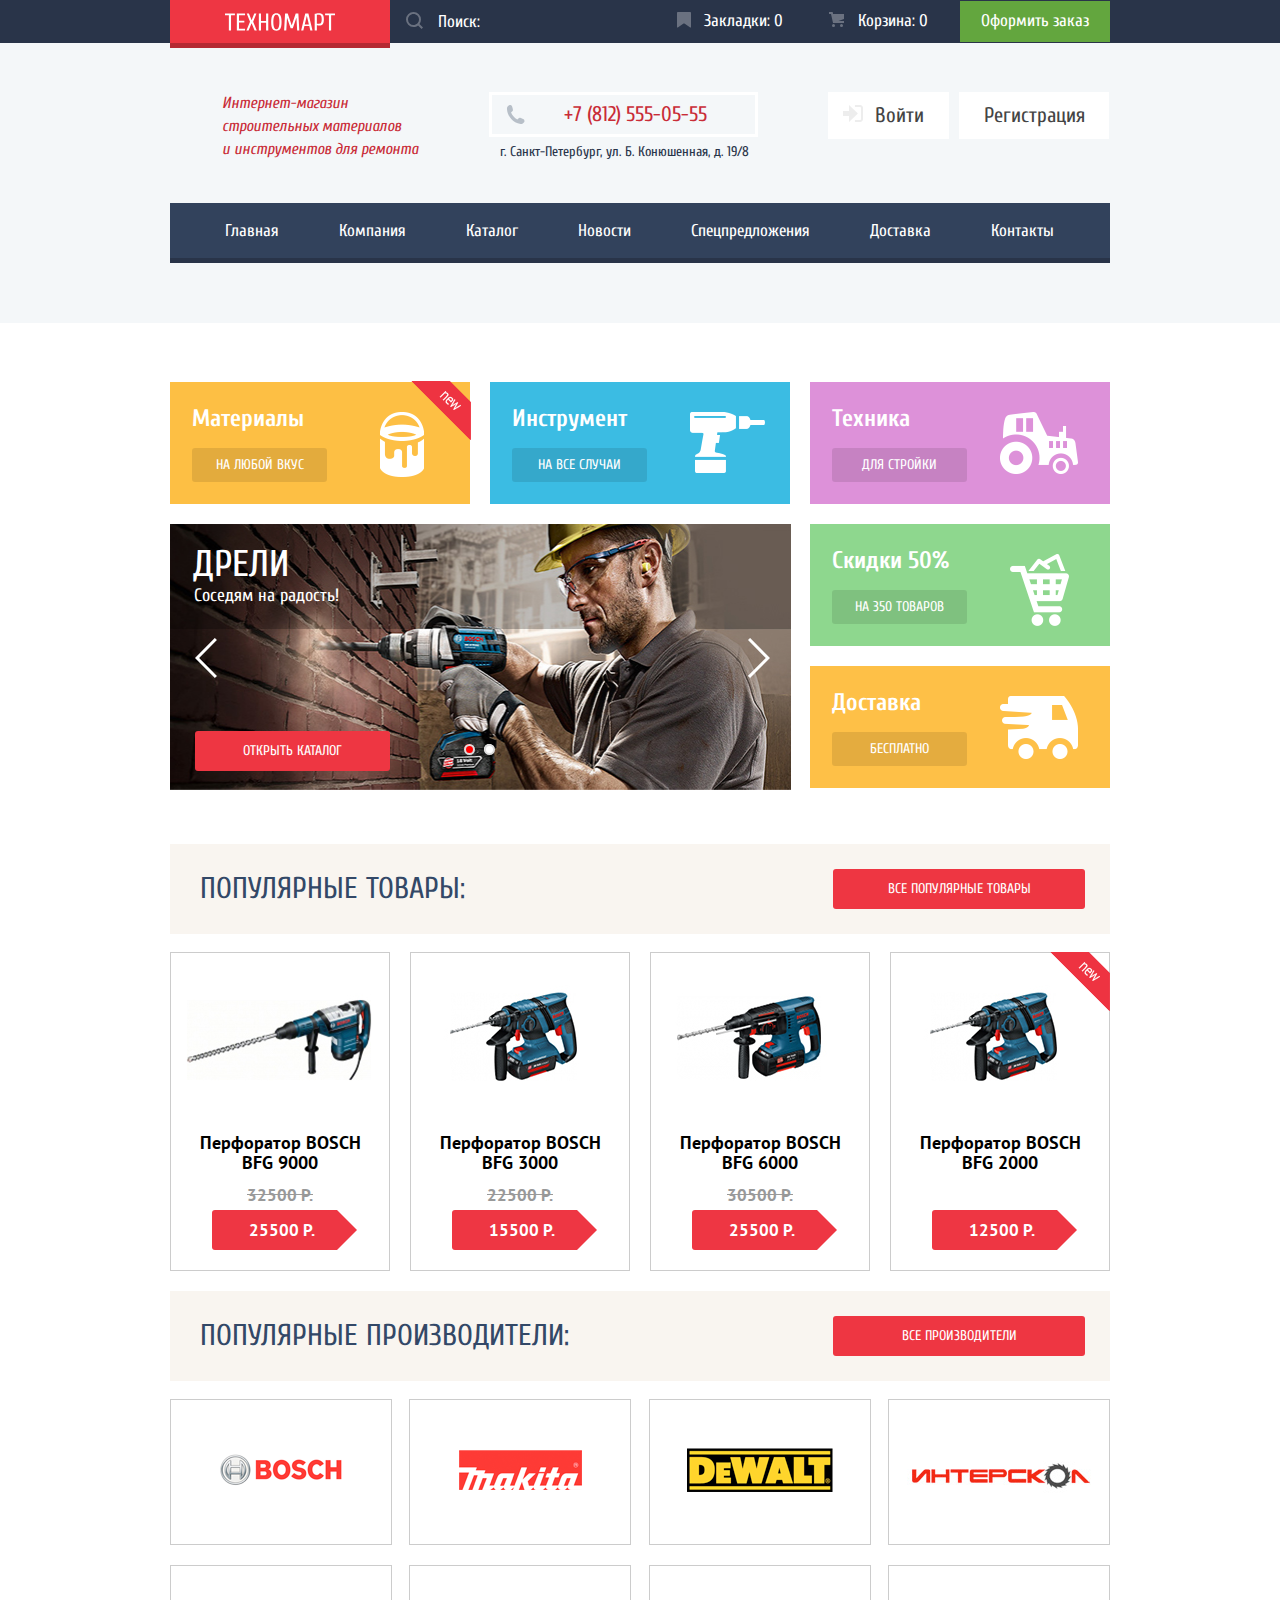
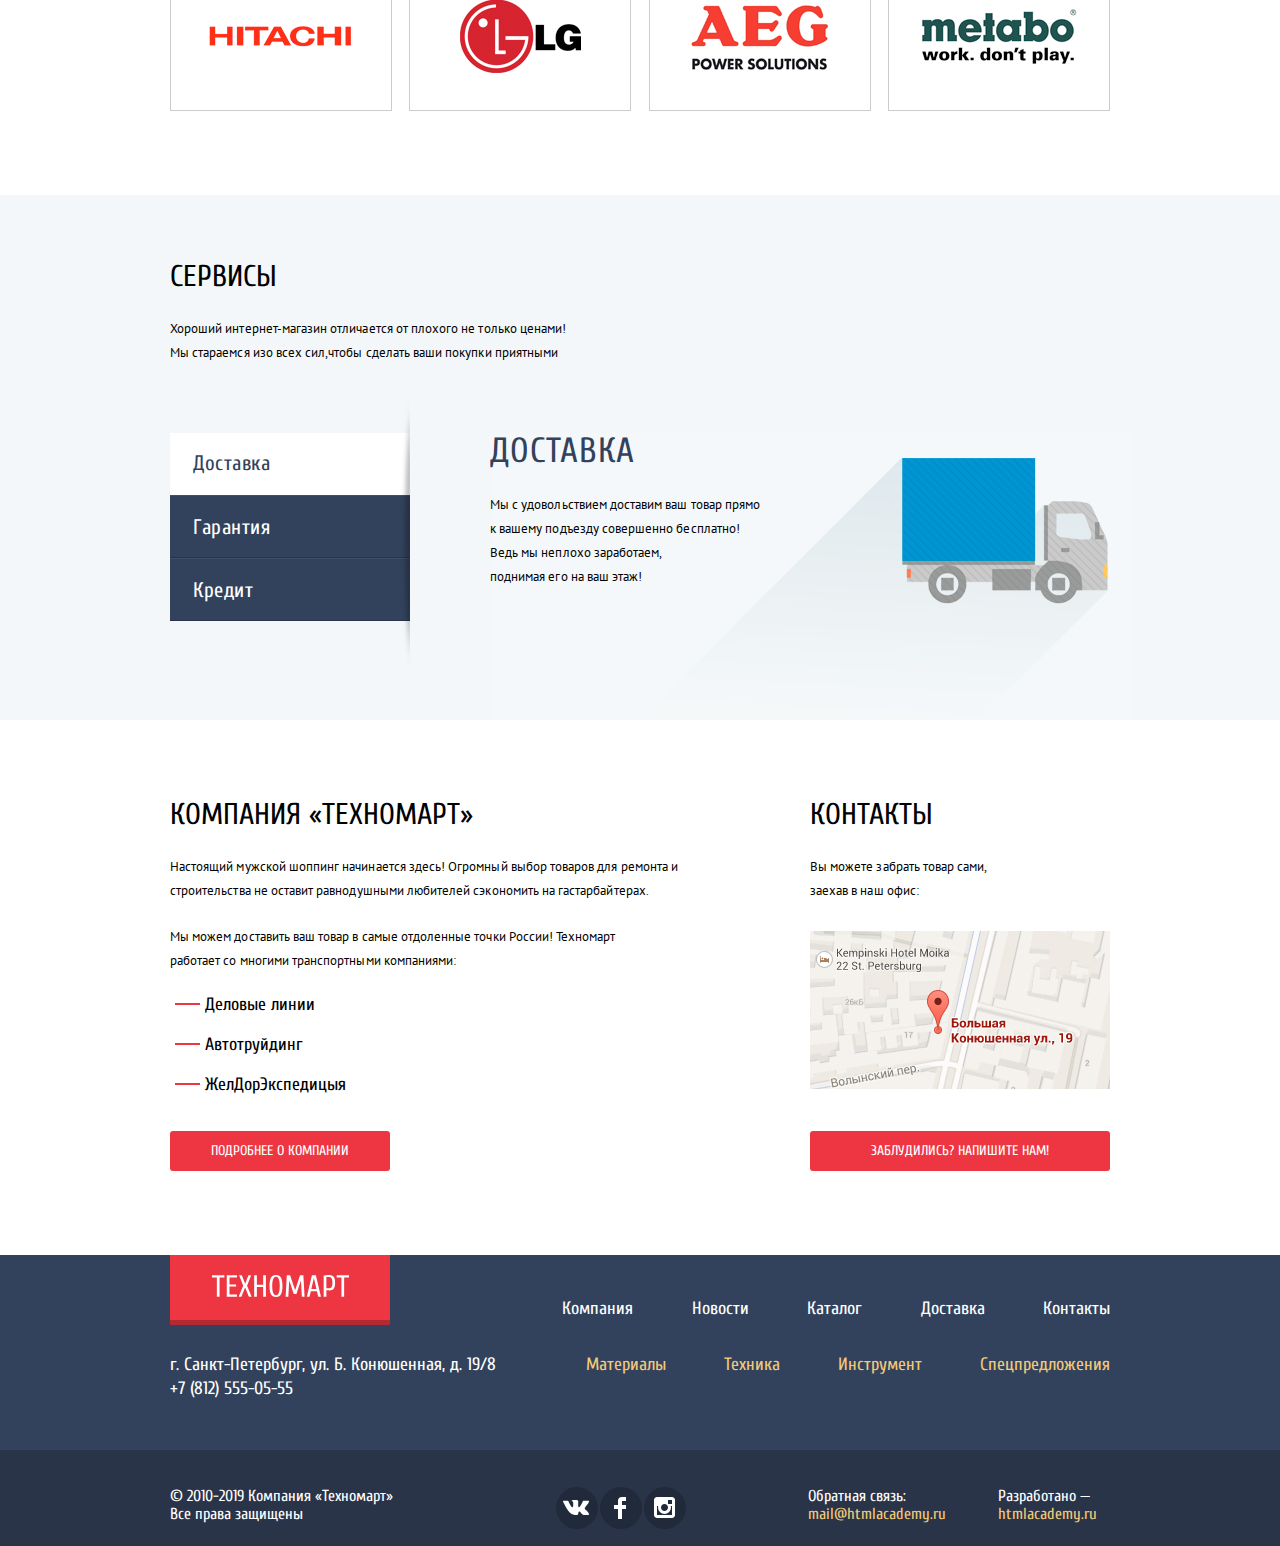
==== commit 5dd9ce1c: "все готово" ====
--- a/index.html
+++ b/index.html
@@ -169,7 +169,7 @@
               <a href="#" class="bookmark">В закладки</a>
             </div>
             <div class="image">
-              <img alt=" " width="218" height="168" src="img/perforator-1.png " />
+              <img alt="Перфоратор BOSCH BFG 9000 " width="218" height="168" src="img/perforator-1.png " />
             </div>
             <h3 class="title"><a href="#">Перфоратор BOSCH BFG 9000</a></h3>
             <div class="discount">32500 Р.</div>
@@ -181,7 +181,7 @@
               <a href="#" class="bookmark">В закладки</a>
             </div>
             <div class="image">
-              <img alt=" " width="218" height="168" src="img/perforator-2.png" />
+              <img alt="Перфоратор BOSCH BFG 3000 " width="218" height="168" src="img/perforator-2.png" />
             </div>
             <h3 class="title"><a href="#">Перфоратор BOSCH BFG 3000</a></h3>
             <div class="discount">22500 Р.</div>
@@ -193,7 +193,7 @@
               <a href="#" class="bookmark">В закладки</a>
             </div>
             <div class="image">
-              <img alt=" " width="218" height="168" src="img/perforator-3.png" />
+              <img alt="Перфоратор BOSCH BFG 6000 " width="218" height="168" src="img/perforator-3.png" />
             </div>
             <h3 class="title"><a href="#">Перфоратор BOSCH BFG 6000</a></h3>
             <div class="discount">30500 Р.</div>
@@ -206,7 +206,7 @@
               <a href="#" class="bookmark">В закладки</a>
             </div>
             <div class="image">
-              <img alt=" " width="218" height="168" src="img/perforator-4.png" />
+              <img alt="Перфоратор BOSCH BFG 2000 " width="218" height="168" src="img/perforator-4.png" />
             </div>
             <h3 class="title"><a href="#">Перфоратор BOSCH BFG 2000</a></h3>
             <div class="discount"></div>
@@ -223,28 +223,28 @@
         </div>
         <ul class="popular-brand-list ">
           <li>
-            <a href="#"><img width="126" height="37" alt=" " src="img/bosch.png " /></a>
-          </li>
-          <li>
-            <a href="#"><img width="123" height="40" alt=" " src="img/makita.png " /></a>
-          </li>
-          <li>
-            <a href="#"><img width="146" height="44" alt=" " src="img/dewalt.png " /></a>
-          </li>
-          <li>
-            <a href="#"><img width="200" height="88" alt=" " src="img/intersckol.png " /></a>
-          </li>
-          <li>
-            <a href="#"><img width="169" height="31" alt=" " src="img/hitachi.png " /></a>
-          </li>
-          <li>
-            <a href="#"><img width="121" height="73" alt=" " src="img/lg.png " /></a>
-          </li>
-          <li>
-            <a href="#"><img width="151" height="96" alt=" " src="img/aeg.png " /></a>
-          </li>
-          <li>
-            <a href="#"><img width="204" height="69" alt=" " src="img/metabo.png " /></a>
+            <a href="#"><img width="126" height="37" alt="Производитель bosch" src="img/bosch.png " /></a>
+          </li>
+          <li>
+            <a href="#"><img width="123" height="40" alt="Производитель makita " src="img/makita.png " /></a>
+          </li>
+          <li>
+            <a href="#"><img width="146" height="44" alt="Производитель dewalt " src="img/dewalt.png " /></a>
+          </li>
+          <li>
+            <a href="#"><img width="200" height="88" alt="Производитель intersckol " src="img/intersckol.png " /></a>
+          </li>
+          <li>
+            <a href="#"><img width="169" height="31" alt="Производитель hitachi" src="img/hitachi.png " /></a>
+          </li>
+          <li>
+            <a href="#"><img width="121" height="73" alt="Производитель lg" src="img/lg.png " /></a>
+          </li>
+          <li>
+            <a href="#"><img width="151" height="96" alt="Производитель AEG" src="img/aeg.png " /></a>
+          </li>
+          <li>
+            <a href="#"><img width="204" height="69" alt="Производитель metabo" src="img/metabo.png " /></a>
           </li>
         </ul>
       </div>
@@ -337,7 +337,7 @@
           Вы можете забрать товар сами, заехав в наш офис:
         </p>
         <a href="https://www.google.com/maps" class="contacts-button-map">
-          <img width="300" height="158" alt=" " src="img/map.jpg" />
+          <img width="300" height="158" alt="ул. Б. Конюшенная, д. 19/8" src="img/map.jpg" />
         </a>
         <a href="/writeus.html" class="button contacts-button">ЗАБЛУДИЛИСЬ? НАПИШИТЕ НАМ!</a>
       </div>
@@ -398,19 +398,19 @@
           <ul class="footer-social ">
             <li>
               <h2 class="visually-hidden">ВКонтакте</h2>
-              <a href="# " class="# " title="Vkontakte ">
-                <img width="26" height="15" alt="vkontakte" src="./img/icon-vk.svg" />
+              <a href="# " class="icon-vk" title="Vkontakte ">
+
               </a>
             </li>
             <li>
               <h2 class="visually-hidden">Фейсбук</h2>
-              <a href="# " class="# " title="Facebook ">
-                <img width="12" height="22" alt="facebook" src="./img/icon-fb.svg" /></a>
-            </li>
-            <li>
-              <h2 class="visually-hidden">Интаграм</h2>
-              <a href="# " class="# " title="Instagram ">
-                <img width="21" height="21" alt="facebook" src="./img/icon-insta.svg" /></a>
+              <a href="# " class="icon-fb " title="Facebook "></a>
+
+            </li>
+            <li>
+              <h2 class="visually-hidden">Инстаграм</h2>
+              <a href="# " class="icon-insta" title="Instagram "></a>
+
             </li>
           </ul>
           <ul class="our-email">
--- a/css/style.min.css
+++ b/css/style.min.css
@@ -1 +1 @@
-html{-webkit-box-sizing:border-box;box-sizing:border-box}::before,::after{-webkit-box-sizing:inherit;box-sizing:inherit}body{background-position:top;background-repeat:no-repeat;font-family:"Cuprum","Arial",sans-serif;font-size:17px;font-weight:200;line-height:17px;margin:0 auto;padding:0;color:#fff;background-color:#fff}.visually-hidden{position:absolute;width:1px;height:1px;margin:-1px;border:0;padding:0;clip:rect(0 0 0 0);overflow:hidden}img{max-width:100%;height:auto}a{text-decoration:none}.container{width:940px;margin:0 auto;padding:0 10px}.button{padding:11px;text-align:center;border-radius:3px;font-size:14px;line-height:18px;font:inherit;text-align:center;color:#fff;vertical-align:middle;text-transform:uppercase;background-color:#ee3642;border:none}.a{margin-right:28px;margin-top:26px;margin-bottom:26px;height:38px;width:253px}.button:hover,.button:focus,.button:active{background-color:#c92c37}.main-header{min-width:960px}.logo-search{display:-webkit-box;display:-ms-flexbox;display:flex}.top-logo{-webkit-box-sizing:content-box;box-sizing:content-box;text-align:center;width:220px;background-color:#ee3643;-webkit-box-shadow:0 5px 0 #b52933;box-shadow:0 5px 0 #b52933}.top-logo:hover,.top-logo:focus{background-color:#ca2c37}.top-logo img{margin-top:13px;height:18px}.search{position:relative}.searchBox:hover{background-color:#212a3a}.searchBox{min-width:260px;margin:0;padding:0;padding-top:11.5px;padding-bottom:11.5px;padding-right:10px;padding-left:48px;border:none;background-color:#293449}.searchLabel{position:absolute;top:12px;left:16px;width:17px;height:17px;opacity:.3;background-image:url(../img/icon-search.svg);background-repeat:no-repeat;background-position:0 0}.searchBox::-webkit-input-placeholder{color:white}.searchBox:-ms-input-placeholder{color:white}.searchBox::-moz-placeholder{color:white}.searchBox:focus::-webkit-input-placeholder{color:black}.searchBox:focus{background-color:#fff}.searchBox:focus .searchLabel{background-image:url(../img/icon-search-red.svg);opacity:1}.user-navigation{background-color:#293449}.top-navigation{display:-webkit-box;display:-ms-flexbox;display:flex;-webkit-box-pack:justify;-ms-flex-pack:justify;justify-content:space-between;font-size:17px;line-height:18px}.order-navigation{min-width:450px;margin:0;padding:0;-webkit-box-align:center;-ms-flex-align:center;align-items:center;display:-webkit-box;display:-ms-flexbox;display:flex;-webkit-box-pack:end;-ms-flex-pack:end;justify-content:flex-end;list-style:none}.order-navigation a{display:block;text-align:center;padding-top:11px;padding-bottom:12px;color:#fff}.order-navigation span{padding-left:16px}.icon-bookmark:hover,.icon-bookmark:focus,.icon-basket:hover,.icon-basket:focus{background-color:#212a3a}.icon-bookmark:hover::before,.icon-bookmark:focus::before,.icon-basket:hover::before,.icon-basket:focus::before{opacity:1}.checkout:hover,.checkout:focus{background-color:#5fbb2d}.login-link:active::before{opacity:1}.icon-bookmark{position:relative;min-width:150px}.icon-basket{position:relative;min-width:150px}.checkout{min-width:150px;background-color:#63a63e}.basket-notempty{background-color:#ee3643}.icon-bookmark::before{content:"";position:absolute;left:17px;width:14px;height:16px;opacity:.3;background-image:url(../img/icon-bookmark.svg);background-repeat:no-repeat;background-position:0 0}.icon-basket::before{content:"";position:absolute;left:19px;width:18px;height:16px;opacity:.3;background-image:url(../img/icon-cart.svg);background-repeat:no-repeat;background-position:0 0}.login-nagivation{display:-webkit-box;display:-ms-flexbox;display:flex;-webkit-box-pack:justify;-ms-flex-pack:justify;justify-content:space-between;margin-bottom:39px}.shop-description{margin-left:52px;font-style:italic;font-size:16px;line-height:23px;color:#c92c37;width:197px}.shop-description p{margin:0;padding:0}.header-contact{margin-left:20px}.tel-header{position:relative;display:block;padding:9px 48px 9px 72px;margin-bottom:3px;border:3px solid #fff;font-size:21px;line-height:21px;color:#c92c37}.tel-header::before{position:absolute;content:"";top:10px;left:14px;vertical-align:middle;width:19px;height:19px;background-image:url(../img/icon-phone.svg);background-position:0 0}.adress-header{margin:0;padding-left:11px;font-size:14px;line-height:24px;color:#293449}.user{min-width:299px;-webkit-box-pack:end;-ms-flex-pack:end;justify-content:flex-end;padding:0;margin:0;display:-webkit-box;display:-ms-flexbox;display:flex;list-style:none}.user a{display:block;padding-top:13px;padding-bottom:13px;color:#444}.login-item{position:relative;padding-right:25px;padding-left:47px;font-size:21px;line-height:21px;-webkit-box-sizing:content-box;box-sizing:content-box;text-align:center;margin-right:10px;background-color:#fff}.login-item::before{content:"";position:absolute;left:15px;width:20px;height:17px;opacity:.3;background-image:url(../img/icon-login.svg);background-position:0 0}.registration-item{font-size:21px;line-height:21px;-webkit-box-sizing:content-box;box-sizing:content-box;text-align:center;width:150px;background-color:#fff}.login-item:hover,.login-item:focus,.registration-item:hover,.registration-item:focus{color:#ee3643}.login-item:hover::before,.login-item:focus::before{opacity:1}.main-navigation{display:-webkit-box;display:-ms-flexbox;display:flex;-ms-flex-wrap:wrap;flex-wrap:wrap;margin:0;padding:0 25px;list-style:none;background-color:#32425c;border-bottom:5px solid #293449}.main-navigation-wrapper{padding-top:49px;padding-bottom:60px;background-color:#f4f7f9}.main-navigation a{display:block;padding:19px 30px;color:#fff}.main-navigation a:hover{background-color:#293449}.main-navigation a:active{background-color:#1d2739;color:#868c95}.main-slider-container{display:-webkit-box;display:-ms-flexbox;display:flex;-webkit-box-orient:vertical;-webkit-box-direction:normal;-ms-flex-direction:column;flex-direction:column;-ms-flex-wrap:wrap;flex-wrap:wrap;margin-top:59px;margin-bottom:56px}.slider-row,.slider-row-large{padding:0;margin:0;display:-webkit-box;display:-ms-flexbox;display:flex;-webkit-box-pack:justify;-ms-flex-pack:justify;justify-content:space-between}.main-slider-container .slider-row-large{margin-top:20px}.slider-title-text{font-family:"Cuprum","Arial",sans-serif;font-size:37px;font-weight:500;line-height:35px;margin:0;padding:0;padding-top:23px;padding-bottom:2px;padding-left:23px;color:white}.slider-title-text-p{font-family:"Cuprum","Arial",sans-serif;font-size:18px;font-weight:200;line-height:24px;margin:0;padding:0;padding-left:24px;color:white}.slider-title{position:absolute;margin:0;padding:0}.slide{position:absolute;z-index:0;top:0;left:0;width:621px;height:266px;-webkit-transition:transform ease-in-out 0.5s,opacity ease-in-out 0.5s;-o-transition:transform ease-in-out 0.5s,opacity ease-in-out 0.5s;-webkit-transition:opacity ease-in-out 0.5s,-webkit-transform ease-in-out 0.5s;transition:opacity ease-in-out 0.5s,-webkit-transform ease-in-out 0.5s;transition:transform ease-in-out 0.5s,opacity ease-in-out 0.5s;transition:transform ease-in-out 0.5s,opacity ease-in-out 0.5s,-webkit-transform ease-in-out 0.5s;opacity:0;background-color:#7d6a5a}#slide1:checked~.slider>.slide1,#slide2:checked~.slider>.slide2,.prev:focus~.slider>.slide1,.next:focus~.slider>.slide2{z-index:1;opacity:1}.slides{position:relative}.after-slider{width:300px}.button-slider:hover,.button-slider:focus{background-color:#ca2c37}.button-slider:active{background-color:#ba2732}.slides>input{display:none}.slides .controls{position:absolute;left:150%;margin-left:-119px}.slides label{position:relative;background:white;z-index:10;top:153px;left:377px;display:inline-block;width:10px;height:10px;margin:25px 3px 0 3px;cursor:pointer;-webkit-transition:background ease-in-out 0.5s;-o-transition:background ease-in-out 0.5s;transition:background ease-in-out 0.5s;vertical-align:middle;border-radius:50%;-o-border-radius:50%}.slides label:after{position:absolute;top:0;left:0;display:block;width:7px;height:7px;content:" ";border:2px solid #ddd;border-radius:50%;-o-border-radius:50%}.slides label:hover,#slide1:checked~.controls label:nth-of-type(1),#slide2:checked~.controls label:nth-of-type(2){background:red}.button-slider-text{display:block;padding-right:45px;padding-left:49px}.button-slider-text:hover,.button-slider-text:focus{background-color:#ca2c37}.button-slider-text:active{background-color:#ba2732}.button-slider{position:absolute;z-index:10;top:207px;left:25px;width:173px;font-size:14px;line-height:18px}.prev{position:absolute;z-index:10;top:114px;left:25px;width:22px;height:40px;border:none;background:transparent}.prev::before{position:absolute;top:0;left:0;width:22px;height:40px;content:"";background-image:url(../img/icon-left.svg)}.next{position:relative;z-index:10;top:114px;left:578px;width:22px;height:40px;border:none;background:transparent}.next::before{position:absolute;top:0;right:0;width:22px;height:40px;content:"";background-image:url(../img/icon-right.svg)}.side-feature-list{margin:0;display:-webkit-box;display:-ms-flexbox;display:flex;-webkit-box-orient:vertical;-webkit-box-direction:normal;-ms-flex-direction:column;flex-direction:column}.feature-list-item{width:300px;display:block}.feature-list-item h3{margin:0;margin-top:22px;margin-bottom:14px;font-size:24px;line-height:30px;font-weight:700}.feature-list-item a{font-size:14px;line-height:18px;text-align:center;width:135px;margin-bottom:22px;display:block;padding:0;padding-top:8px;padding-bottom:8px;color:white;background-color:rgba(0,0,0,.1);border-radius:3px}.feature-list-item a:hover{background-color:rgba(0,0,0,.2)}.feature-section{margin-left:22px}.feature-item-materials{position:relative;background-image:url(../img/materials-icon.svg);background-repeat:no-repeat;background-position-x:210px;background-position-y:30px;background-color:#fdbf44}.feature-item-instrument{background-image:url(../img/tool-icon.svg);background-repeat:no-repeat;background-position-x:200px;background-position-y:30px;background-color:#3bbce3}.feature-item-technica{background-image:url(../img/technics-icon.svg);background-repeat:no-repeat;background-position-x:190px;background-position-y:30px;background-color:#dd91d9}.feature-item-specials{background-image:url(../img/discounts-icon.svg);background-repeat:no-repeat;background-position-x:200px;background-position-y:30px;background-color:#8ed78e}.feature-item-delivery{margin-top:20px;background-image:url(../img/delivery-icon.svg);background-repeat:no-repeat;background-position-x:190px;background-position-y:30px;background-color:#fec047}.feature-item-icon{width:300px;height:123px;margin-top:20px;background-color:#fff}.popular{height:90px;display:-webkit-box;display:-ms-flexbox;display:flex;-webkit-box-align:center;-ms-flex-align:center;align-items:center;-webkit-box-pack:justify;-ms-flex-pack:justify;justify-content:space-between;background-color:#f9f5f0;margin-bottom:18px}.popular-button{font-size:14px;line-height:18px;width:230px;margin-right:25px}.popular h3{font-size:30px;line-height:30px;font-weight:200;margin-left:30px;color:#334867}.popular-products{display:-webkit-box;display:-ms-flexbox;display:flex;-webkit-box-orient:vertical;-webkit-box-direction:normal;-ms-flex-direction:column;flex-direction:column;-webkit-box-pack:justify;-ms-flex-pack:justify;justify-content:space-between}.popular-product-item{display:-webkit-box;display:-ms-flexbox;display:flex;-webkit-box-orient:vertical;-webkit-box-direction:normal;-ms-flex-direction:column;flex-direction:column;border:2px solid #e3e3e3}.popular-section-list{display:-webkit-box;display:-ms-flexbox;display:flex;-webkit-box-pack:space-evenly;-ms-flex-pack:space-evenly;justify-content:space-evenly;-ms-flex-wrap:wrap;flex-wrap:wrap;margin:0 auto;padding:0}.catalog-items{display:-webkit-box;display:-ms-flexbox;display:flex;-webkit-box-pack:justify;-ms-flex-pack:justify;justify-content:space-between;-ms-flex-wrap:wrap;flex-wrap:wrap;margin:0;padding:0}.catalog-item{-webkit-box-sizing:content-box;box-sizing:content-box;position:relative;width:218px;line-height:18px;margin-bottom:20px;font-family:"PT Sans","Arial",sans-serif;font-weight:700;text-align:center;border:1px solid #ccc}.catalog-item:hover{-webkit-box-shadow:0 0 10px rgba(0,0,0,.5);box-shadow:0 0 10px rgba(0,0,0,.5)}.catalog-item .flag,.feature-list-item .flag{position:absolute;top:-1px;right:-1px;width:60px;height:60px;text-indent:-1000px;overflow:hidden;z-index:20}.catalog-item .flag-new,.feature-list-item .flag{background:url(../img/new-flag.svg) no-repeat 0 0}.catalog-item .actions{position:absolute;top:0;left:0;width:218px;height:88px;padding:40px 0;background-color:rgba(255,255,255,.9);z-index:10}.actions .buy,.actions .bookmark{display:block;width:129px;margin:0 auto;margin-bottom:7px;padding:7px 0;background-color:#63a63e;border:3px solid #63a63e;border-bottom-color:#367315;border-radius:3px;color:white;font-family:"Cuprum","Arial",sans-serif;font-size:14px;font-weight:400;line-height:18px;text-decoration:none;text-transform:uppercase}.actions .bookmark{color:#32425c;background:white;border-bottom-color:#63a63e}.catalog-item .actions{display:none}.catalog-item:hover .actions{display:block}.catalog-item .image{width:218px;height:168px}.catalog-item .image img{max-width:100%}.catalog-item .title{line-height:20px;font-size:18px;color:black;min-height:40px;padding:0 25px;margin-top:12px;margin-bottom:13px}.title a{color:black}.catalog-item .discount{min-height:20px;margin-top:13px;font-family:"PT Sans","Arial",sans-serif;color:#999;text-decoration:line-through}.catalog-item .price{position:relative;width:90px;margin:4px 41px;margin-bottom:20px;padding:11px 40px 11px 25px;font-family:"PT Sans","Arial",sans-serif;color:white;background:#ee3643;border-radius:3px}.catalog-item .price:after{content:"";position:absolute;top:0;right:-10px;width:0;height:0;border:20px solid white;border-left-color:#ee3643}.popular-section-list li{width:220px}.popular-brand-list{display:-webkit-box;display:-ms-flexbox;display:flex;-webkit-box-pack:justify;-ms-flex-pack:justify;justify-content:space-between;-ms-flex-wrap:wrap;flex-wrap:wrap;padding:0;margin:0;margin-bottom:54px}.popular-brand-list li{display:-webkit-box;display:-ms-flexbox;display:flex;-webkit-box-align:center;-ms-flex-align:center;align-items:center;-webkit-box-pack:center;-ms-flex-pack:center;justify-content:center;width:220px;height:144px;margin-bottom:20px;text-align:center;border:1px solid #ccc}.popular-brand-list li:hover{-webkit-box-shadow:0 0 10px rgba(0,0,0,.5);box-shadow:0 0 10px rgba(0,0,0,.5)}.popular-brands{display:-webkit-box;display:-ms-flexbox;display:flex;-webkit-box-orient:vertical;-webkit-box-direction:normal;-ms-flex-direction:column;flex-direction:column;-webkit-box-pack:justify;-ms-flex-pack:justify;justify-content:space-between;margin-bottom:10px}.service-delivery{padding-top:37px;margin-bottom:50px;background-color:#f4f7f9;color:black}.about-service{margin-bottom:43px}.about-service p{max-width:400px}.service-delivery p,.info p{font-family:"PT Sans","Arial",sans-serif;font-size:13px;font-weight:200;line-height:24px;margin:0;padding:0;padding-bottom:22px;letter-spacing:.05px;color:black}.services-list{min-width:200px;padding:0;margin-right:10px}.services-list li{background-color:#1d2739;color:white;padding:20px 20px}.s-d-c{position:relative;display:-webkit-box;display:-ms-flexbox;display:flex;flex-direction:row;min-height:284px;-ms-flex-wrap:wrap;flex-wrap:wrap;-webkit-box-orient:horizontal;-webkit-box-direction:normal;-ms-flex-direction:row;-webkit-box-pack:justify;-ms-flex-pack:justify;justify-content:space-between}.service-delivery-div{position:relative;width:240px;min-height:188px;margin:0;padding:0;padding-bottom:99px}.service-delivery-div::before{position:absolute;top:-35px;left:230px;width:300px;height:300px;content:"";background-image:url(../img/shadow-line.png);background-repeat:no-repeat}.service-delivery-div-2{position:relative;z-index:0;top:0;left:20px;width:400px;min-height:275px;padding-right:240px;-webkit-transition:transform ease-in-out 0.5s,opacity ease-in-out 0.5s;-o-transition:transform ease-in-out 0.5s,opacity ease-in-out 0.5s;-webkit-transition:opacity ease-in-out 0.5s,-webkit-transform ease-in-out 0.5s;transition:opacity ease-in-out 0.5s,-webkit-transform ease-in-out 0.5s;transition:transform ease-in-out 0.5s,opacity ease-in-out 0.5s;transition:transform ease-in-out 0.5s,opacity ease-in-out 0.5s,-webkit-transform ease-in-out 0.5s;opacity:1}.delivery-title{font-family:"Cuprum","Arial",sans-serif;font-size:35px;font-weight:200;line-height:36px;margin:0;padding:0;padding-bottom:24px;letter-spacing:1px;color:#32425c}.delivery{background-color:#f4f8fa;background-image:url(../img/delivery.svg);background-repeat:no-repeat;background-position:100%;background-position-x:150px;background-position-y:25px}.warranty{display:none;background-color:#f4f8fa;background-image:url(../img/medal.png);background-repeat:no-repeat;background-position:100%;background-position-x:240px;background-position-y:4px}.credit{display:none;background-color:#f4f8fa;background-image:url(../img/credit.png);background-repeat:no-repeat;background-position:100%;background-position-x:165px}.service-delivery p,.contacts p,.section-about p,.delivery p{font-family:"PT Sans","Arial",sans-serif;font-size:13px;font-weight:200;line-height:24px;margin:0;padding:0;padding-bottom:25px;letter-spacing:.05px;color:black}.delivery p{padding-right:120px}.warranty p{padding-right:23px}.button-sdc:hover,.button-sdc:focus{color:white;background-color:#293449}button .delivery-button:focus.delivery,button .warranty-button:focus .warranty,button .credit-button:focus .credit{z-index:1;opacity:1}.send-button{padding-right:45px;padding-left:45px}.service-delivery-div-2:nth-child(3) p{margin-bottom:31px}.section-service-buttons{display:-webkit-box;display:-ms-flexbox;display:flex;flex-direction:column;list-style:none;margin:0;padding:0;-webkit-box-orient:vertical;-webkit-box-direction:normal;-ms-flex-direction:column}.section-service-buttons li{margin:0;padding:0}.button-sdc{font-size:21px;line-height:30px;width:240px;padding:15.4px 23px;text-align:left;letter-spacing:.5px;color:white;border:none;border-top:1px solid #405069;border-bottom:1px solid #293449;background-color:#32425c}.button-sdc:active,.current{color:#32425c;background-color:white}.first{border-top:none;border-bottom:2px solid transparent}.about-company-contact{margin-bottom:84px;display:-webkit-box;display:-ms-flexbox;display:flex}.info{display:-webkit-box;display:-ms-flexbox;display:flex;-webkit-box-orient:vertical;-webkit-box-direction:normal;-ms-flex-direction:column;flex-direction:column;color:black}.info img{padding-top:6px;padding-bottom:12px}.info p{margin:0}.contacts-button-map{padding-bottom:27px}.info .button{font-size:14px;line-height:18px}.contacts-info{width:200px}.company-info{-webkit-box-flex:1;-ms-flex-positive:1;flex-grow:1}.company-info p{width:550px}.company-info .button{width:198px}.transport-companies{padding:0;margin:0;list-style-type:none}.transport-companies-section{padding-bottom:16px}.transport-companies-section p{width:450px}.transport-companies a{font-size:18px;line-height:20px;color:black}.transport-companies li{padding-bottom:20px}.transport-companies li:before{content:"";padding-right:35px;background-image:url(../img/line.png);background-repeat:no-repeat;background-position:center}.serivces-list-wrapper{display:-webkit-box;display:-ms-flexbox;display:flex}.section-heading{font-size:30px;font-weight:300;line-height:30px;margin-bottom:25px;color:black}.first-footer-wrapper{background-color:#32425c;padding-bottom:31px}.first-footer,.second-footer{display:-webkit-box;display:-ms-flexbox;display:flex;-webkit-box-pack:justify;-ms-flex-pack:justify;justify-content:space-between}.second-footer{padding-top:20px}.made-by{margin-left:52px}.our-email{margin-left:120px}.second-footer ul{list-style:none;padding:0}.get-in-touch{display:-webkit-box;display:-ms-flexbox;display:flex;-webkit-box-flex:1;-ms-flex-positive:1;flex-grow:1;-webkit-box-pack:end;-ms-flex-pack:end;justify-content:flex-end;margin-right:13px}.second-footer li{line-height:18px;font-size:16px}.second-footer a{color:#f3c977}.bottom-logo{width:220px;display:block;text-align:center;padding:20px 0;background-color:#ee3643;border-bottom:5px solid #b52933}.bottom-logo img{margin-top:0}.adress{margin-top:28px;width:330px}.adress,.footer-links-nav a,.footer-links-catalog a{font-size:18px;line-height:24px}.footer-links{-webkit-box-flex:1;-ms-flex-positive:1;flex-grow:1;display:-webkit-box;display:-ms-flexbox;display:flex;-webkit-box-orient:vertical;-webkit-box-direction:normal;-ms-flex-direction:column;flex-direction:column;margin-left:62px}.footer-links-catalog{margin:0;margin-top:15px;margin-left:24px;padding:0}.footer-links-nav{margin-top:42px;padding:0}.footer-links ul{display:-webkit-box;display:-ms-flexbox;display:flex;-webkit-box-pack:justify;-ms-flex-pack:justify;justify-content:space-between;list-style:none}.footer-links a:hover,.our-email a:hover,.made-by a:hover{text-decoration:underline}.footer-links-nav a{color:#fff}.footer-links-catalog a{color:#f3c977}.second-footer-wrapper{background-color:#293449}.footer-social{display:-webkit-box;display:-ms-flexbox;display:flex;width:130px;list-style:none}.footer-social li{min-width:42px;min-height:42px;margin-right:2px;display:-webkit-box;display:-ms-flexbox;display:flex;-webkit-box-align:center;-ms-flex-align:center;align-items:center;-webkit-box-pack:center;-ms-flex-pack:center;justify-content:center;border-radius:50%;background-color:#212a3a}.footer-social li:hover,.footer-social li:active,.footer-social li:focus{background-color:#ee3643}.user-cabinet{width:300px;margin:0;padding:0}.user-cabinet p{position:relative;margin:0;margin-bottom:7px}.user-name:active{text-decoration:none;color:rgba(0,0,0,.3)}.user-data{display:-webkit-box;display:-ms-flexbox;display:flex;margin:0;padding:0;padding-left:18px;-webkit-box-pack:left;-ms-flex-pack:left;justify-content:left}.user-data a{font-family:"Cuprum","Arial",sans-serif;font-weight:200;display:block;margin:0;padding:0;color:#32425c}.user-data li{font-size:16px;line-height:18px;display:block;margin:0;padding:0;text-decoration:underline}.user-data li:nth-of-type(1){position:relative;padding-right:32px}.user-data li:nth-of-type(1)::after{font-size:27px;position:absolute;top:7px;right:12px;width:2px;height:2px;content:"";color:#32425c;border:1px solid #32425c;border-radius:50%;background-color:#32425c}.user-data a:hover,.user-data a:focus{text-decoration:underline;color:#ee3643}.user-data a:active{color:#cacaca}.user-name{font-size:21px;font-weight:200;line-height:21px;position:relative;display:block;width:300px;padding:12px 0;text-align:center;text-indent:-19px;color:black;background-color:white}.user-name::before{position:absolute;top:17px;left:15px;width:20px;height:20px;content:"";opacity:.3;background-color:white;background-image:url(../img/icon-user.svg);background-repeat:no-repeat;background-position:0 0}.logout{position:absolute;top:17px;right:11px;width:20px;height:20px;content:"";opacity:.3;background-color:white;background-image:url(../img/icon-logout.svg);background-repeat:no-repeat;background-position:0 0}.user-name:hover::before,.logout:hover,.user-name:focus::before,.logout:focus{opacity:1}.user-name:active::before,.logout:active{opacity:.3}.breadcrumbs{display:-webkit-box;display:-ms-flexbox;display:flex;list-style:none;padding:0;margin:0}.breadcrumbs a{display:block;position:relative;font-family:"PT Sans","Arial",sans-serif;font-size:13px;font-weight:200;line-height:18px;color:#000;padding:20px 0;padding-left:38px}.breadcrumbs a:not(.home-icon)::before{content:"";position:absolute;top:23px;left:12px;width:8px;height:12px;background-image:url(../img/icon-right-small.svg);background-repeat:no-repeat;background-position:0 0}a.home-icon{padding-left:0}.catalog-heading{background-color:#f4f7f9}.title-catalog{font-size:30px;font-weight:200;line-height:30px;margin:0;margin-bottom:20px;padding:29px;text-align:left;color:#32425c}.filter{font-family:"PT Sans","Arial",sans-serif;font-weight:200;width:220px;min-height:748px}.filter-catalog{display:-webkit-box;display:-ms-flexbox;display:flex;flex-direction:row;height:auto;margin-bottom:59px;-webkit-box-orient:horizontal;-webkit-box-direction:normal;-ms-flex-direction:row;-webkit-box-pack:justify;-ms-flex-pack:justify;justify-content:space-between}.div-sort,.filter-line{font-family:"PT Sans","Arial",sans-serif;font-size:13px;font-weight:200;line-height:18px;color:#000}.div-sort{display:-webkit-box;display:-ms-flexbox;display:flex;margin:0;margin-bottom:21px;padding:0}.filter-line{margin:0;padding:10px 18px}.form label{position:relative;display:block;cursor:pointer;-webkit-user-select:none;-moz-user-select:none;-ms-user-select:none;user-select:none}.filter-input-checkbox label::before{position:absolute;top:-2px;left:-35px;width:19px;height:19px;content:"";border:2px solid #b5b5b5;border-radius:3px}.filter-input-checkbox label:hover::before,.filter-input-checkbox:checked label:hover::after,.filter-input-checkbox label:focus::before,.filter-input-checkbox:checked label:focus::after{border-color:#c5c5c5}.filter-input-radio:disabled label::after,.filter-input-radio:disabled label::before,.filter-input-radio:disabled label{opacity:.3}.filter-input-checkbox:disabled label::after,.filter-input-checkbox:disabled label::before,.filter-input-checkbox:disabled label{opacity:.3}.filter-input-checkbox:checked label::after{position:absolute;top:-2px;left:-35px;width:27px;height:23px;content:"";background-image:url(../img/checkbox-on.svg);background-repeat:no-repeat;background-position:0 0}.filter-input-radio label::before{position:absolute;top:-4px;left:-36px;width:16.6px;height:16.5px;content:"";border:4px solid #c5c5c5;border-radius:50%}.filter-input-radio:checked label::after{position:absolute;top:4px;left:-28px;width:9px;height:9px;content:"";border-radius:50%;background-color:#c5c5c5}.filter-input-radio label:hover::before,.filter-input-radio:checked label:hover::after,.filter-input-radio label:focus::before,.filter-input-radio:checked label:focus::after{border-color:#b5b5b5}.filter-flex{display:-webkit-box;display:-ms-flexbox;display:flex;flex-direction:column;margin:0;padding:0;-webkit-box-orient:vertical;-webkit-box-direction:normal;-ms-flex-direction:column}.submit-filter{border:1px solid #e5e5e5;background-color:white}.div-sort li{display:block;margin:0;padding:0}.div-sort p{display:block;margin:0;margin-right:140px;margin-left:19px;padding:0;padding:10px 0}.up{font-size:14px;line-height:20px;width:14px;height:15px;margin:0;padding:0;padding:10px 0;border:none;background:transparent}.div-sort .up:first-of-type{padding-right:18px}.div-sort .up:hover,.div-sort .up:focus{color:black}.div-sort .up:active{color:#ee3643}.filter fieldset{margin:0;padding:0;border:none}.filter .form-first{margin-bottom:3px;border-bottom:1px solid #e5e5e5}.range{position:relative;width:180px;margin:0;padding:40px 20px;border-radius:0 0 3px 3px}.range-line{position:relative;width:100%;height:2px;border-radius:5px;background:#00ca74;-moz-appearance:none;appearance:none;-webkit-appearance:none}.range-circle{position:absolute;top:32px;left:20px;width:20px;height:20px;content:"";cursor:pointer;border-radius:50%;background:white;-webkit-box-shadow:0 2px 2px 0 #e0ddd8;box-shadow:0 2px 2px 0 #e0ddd8}.range-circle::after{position:absolute;top:8px;left:8px;width:4px;height:4px;content:"";border-radius:50%;background:#ababab}.range-circle-right{position:absolute;top:32px;right:20px;width:20px;height:20px;content:"";cursor:pointer;border-radius:50%;background:white;-webkit-box-shadow:0 2px 2px 0 #e0ddd8;box-shadow:0 2px 2px 0 #e0ddd8}.range-circle-right::after{position:absolute;top:8px;right:8px;width:4px;height:4px;content:"";border-radius:50%;background:#ababab}.range-style::after{position:absolute;top:-10px;right:0;width:20px;height:20px;content:"";cursor:pointer;border-radius:50%;background:white;-webkit-box-shadow:0 2px 2px 0 #e0ddd8;box-shadow:0 2px 2px 0 #e0ddd8}.range,.price-range,.div-sort,.filter-line{background-color:#f7f3ec}.price-range{font-family:"PT Sans","Arial",sans-serif;font-size:17px;line-height:18px;width:95px;height:38px;margin:9px 0;text-align:center;border:none}.price-row{display:-webkit-box;display:-ms-flexbox;display:flex;margin:0;padding:0;padding-bottom:15px;-webkit-box-pack:justify;-ms-flex-pack:justify;justify-content:space-between}.price-row p{width:10px;height:1px;margin:27px 0;padding:0;vertical-align:middle;background-color:black}.div-sort a{color:#b2b2b2}.filter-flex .form{font-family:"PT Sans","Arial",sans-serif;font-size:15px;line-height:20px;display:block;height:20px;margin:0;margin-bottom:21px;padding:0;padding-left:35px;color:black}form .last-form{margin-bottom:56px}.filter form:nth-child(2){margin-bottom:56px}.sort-panel{display:-webkit-box;display:-ms-flexbox;display:flex;flex-direction:row;margin:0;padding:0;-webkit-box-orient:horizontal;-webkit-box-direction:normal;-ms-flex-direction:row;-webkit-box-pack:justify;-ms-flex-pack:justify;justify-content:space-between}.sort-panel li{display:block;margin:0;padding:0;padding:10px 0}.arrow{display:block;margin:0;padding:0}.sort-panel li:nth-child(2){padding-left:71px}.sort-panel li:nth-child(3){padding-right:46px;padding-left:64px}.sort-panel a{border-bottom:dotted 1px #ee3643}.sort-panel a:hover,.sort-panel a:focus{border-bottom:1px solid #ee3643}.sort-panel a:active{color:#ee3643;border-bottom:none}.filter button{font-family:"PT Sans","Arial",sans-serif;font-size:13px;line-height:18px;margin:0;padding:0;padding:9px 38px;border:1px solid #e5e5e5;border-radius:3px}.filter legend{font-size:17px;font-weight:700;line-height:30px;display:block;padding:0;padding:13px 0;color:#000}.listing-section{width:700px}.catalog-main-section{display:-webkit-box;display:-ms-flexbox;display:flex;-webkit-box-pack:justify;-ms-flex-pack:justify;justify-content:space-between;margin-bottom:52px}.pagination-wrapper{display:-webkit-box;display:-ms-flexbox;display:flex;padding-top:32px}.pagination{display:-webkit-box;display:-ms-flexbox;display:flex;list-style:none;margin:0;padding:0}.pagination a,a.next-page{display:inline-block;font-family:"PT Sans","Arial",sans-serif;font-size:13px;line-height:18px;padding:9px 14.5px;vertical-align:middle;color:black;border:1px solid #e5e5e5;border-radius:3px;background-color:white;margin-right:10px}a.next-page{text-align:center;min-width:110px}.pagination-current a{color:white;background-color:#ee3643}.pagination a:active{border:1px solid #ee3643}.pagination a:hover,.pagination-list a:focus{border:1px solid #bdc6ca}.about-drill{min-width:960px;padding-top:43px;padding-bottom:67px;background-color:#f3f7f9;background-repeat:repeat}.about-drill p{font-family:"PT Sans","Arial",sans-serif;font-size:13px;font-weight:200;line-height:24px;margin:0;padding:0;letter-spacing:.1px;color:black}.modal{position:fixed;z-index:20;color:#000;background-color:#fff;background-repeat:repeat;background-position:0 0;-webkit-box-shadow:0 20px 40px rgba(0,0,0,.75);box-shadow:0 20px 40px rgba(0,0,0,.75)}.modal-contact section{padding-top:46px;padding-right:80px;padding-bottom:37px;padding-left:80px}.div-button-index{margin:0;padding:0;padding:37px 80px;background-image:url(../img/bg-modal.png);background-repeat:no-repeat}.modal-contact{top:60px;left:50%;display:none;width:620px;margin-left:-310px;border-top:8px solid #ff5357}@-webkit-keyframes bounce{0%{-webkit-transform:translateY(-2000px);transform:translateY(-2000px)}70%{-webkit-transform:translateY(30px);transform:translateY(30px)}90%{-webkit-transform:translateY(-10px);transform:translateY(-10px)}100%{-webkit-transform:translateY(0);transform:translateY(0)}}@keyframes bounce{0%{-webkit-transform:translateY(-2000px);transform:translateY(-2000px)}70%{-webkit-transform:translateY(30px);transform:translateY(30px)}90%{-webkit-transform:translateY(-10px);transform:translateY(-10px)}100%{-webkit-transform:translateY(0);transform:translateY(0)}}@-webkit-keyframes shake{0%,100%{-webkit-transform:translateX(0);transform:translateX(0)}10%,30%,50%,70%,90%{-webkit-transform:translateX(-10px);transform:translateX(-10px)}20%,40%,60%,80%{-webkit-transform:translateX(10px);transform:translateX(10px)}}@keyframes shake{0%,100%{-webkit-transform:translateX(0);transform:translateX(0)}10%,30%,50%,70%,90%{-webkit-transform:translateX(-10px);transform:translateX(-10px)}20%,40%,60%,80%{-webkit-transform:translateX(10px);transform:translateX(10px)}}.modal-cart{top:134px;left:50%;display:none;width:620px;margin-left:-305px;border-top:8px solid #ff5357}.modal-cart .button{margin-right:20px}.modal-show{display:block;-webkit-animation:bounce 0.6s;animation:bounce 0.6s}.modal-error{-webkit-animation:shake 0.6s;animation:shake 0.6s;-moz-amimation:shake 0.6s}.modal-close{font-size:0;position:absolute;z-index:auto;top:9px;right:9px;width:22px;height:22px;cursor:pointer;border:0;background:transparent}.modal-map .modal-close{z-index:4}.modal-close::before,.modal-close::after{position:absolute;top:8px;left:-1px;width:26px;height:3px;content:"";background-color:#ee3643}.modal-close::before{-webkit-transform:rotate(45deg);-ms-transform:rotate(45deg);transform:rotate(45deg)}.modal-close::after{-webkit-transform:rotate(-45deg);-ms-transform:rotate(-45deg);transform:rotate(-45deg)}.form-message p{margin:0;padding:0}.form-message input[type="text"],.form-message input[type="email"],.form-message textarea{font-family:"PT Sans","Arial",sans-serif;font-size:13px;font-weight:200;line-height:18px;-webkit-box-sizing:border-box;box-sizing:border-box;margin-top:11px;padding:8px 14px;padding-right:40px;color:#c3c3c3;border:2px solid #dee3e4;border-radius:3px}.form-message input[type="text"]:hover,.form-message input[type="email"]:hover,.form-message textarea:hover{border:2px solid #b5b5b5}.form-message input[type="text"]:focus,.form-message input[type="email"]:focus,.form-message textarea:focus{border:2px solid #ee3643;outline:none}.form-message textarea{width:460px;resize:none}.form-message input[type="text"],.form-message input[type="email"]{width:220px}.form-message div{display:-webkit-box;display:-ms-flexbox;flex-direction:row;-webkit-box-orient:horizontal;-webkit-box-direction:normal;-ms-flex-direction:row;-ms-flex-wrap:wrap;flex-wrap:wrap;-webkit-box-pack:justify;-ms-flex-pack:justify;justify-content:space-between}.form-message div p{display:block;width:220px}.form-message section div{padding-bottom:22px}.form-message label{margin-bottom:12px}.button-modal{width:460px;font-size:14px;line-height:18px;border:none}.modal-map{top:50%;left:50%;display:none;width:940px;height:450px;margin-top:-280px;margin-left:-470px;background-color:#565656}.modal-map p{position:absolute;z-index:1;top:0;left:0;margin:0}.modal-cart svg{width:70px;height:76px}.modal-cart div{font-size:30px;font-weight:200;line-height:30px;position:relative;margin:0;padding:0;padding-top:47px;padding-right:80px;padding-bottom:74px;padding-left:178px}.modal-cart div::before{position:absolute;top:28px;left:80px;width:66px;height:66px;content:"";background-image:url(../img/form-1.svg);background-repeat:no-repeat;background-position:0 0}.modal-cart ul{display:-webkit-box;display:-ms-flexbox;display:flex;margin:0;padding:0;padding:30px 80px;list-style:none;background-color:#f1f1f1;-webkit-box-pack:justify;-ms-flex-pack:justify;justify-content:space-between}.modal-cart p{margin:0;padding:0}.button-cart-modal{margin:0;padding:0;padding-top:13px;padding-bottom:13px;text-align:center;vertical-align:middle;color:black;border:none;border-radius:3px}.modal-cart li,.button-cart-modal{font-family:"Cuprum","Arial",sans-serif;font-size:14px;font-weight:200;line-height:18px;display:inline-block;width:220px;vertical-align:middle}.modal-cart a{color:white}.modal-map iframe{position:relative;z-index:2;border:none}.active{display:block;opacity:1}
+html{-webkit-box-sizing:border-box;box-sizing:border-box}::before,::after{-webkit-box-sizing:inherit;box-sizing:inherit}body{background-position:top;background-repeat:no-repeat;font-family:"Cuprum","Arial",sans-serif;font-size:17px;font-weight:200;line-height:17px;margin:0 auto;padding:0;color:#fff;background-color:#fff}.visually-hidden{position:absolute;width:1px;height:1px;margin:-1px;border:0;padding:0;clip:rect(0 0 0 0);overflow:hidden}img{max-width:100%;height:auto}a{text-decoration:none}.container{width:940px;margin:0 auto;padding:0 10px}.button{padding:11px;text-align:center;border-radius:3px;font-size:14px;line-height:18px;font:inherit;text-align:center;color:#fff;vertical-align:middle;text-transform:uppercase;background-color:#ee3642;border:none}.a{margin-right:28px;margin-top:26px;margin-bottom:26px;height:38px;width:253px}.button:hover,.button:focus,.button:active{background-color:#c92c37}.main-header{min-width:960px}.logo-search{display:-webkit-box;display:-ms-flexbox;display:flex}.top-logo{-webkit-box-sizing:content-box;box-sizing:content-box;text-align:center;width:220px;background-color:#ee3643;-webkit-box-shadow:0 5px 0 #b52933;-ms-box-shadow:0 5px 0 #b52933;box-shadow:0 5px 0 #b52933}.top-logo:hover,.top-logo:focus{background-color:#ca2c37}.top-logo img{margin-top:13px;height:18px}.search{position:relative}.searchBox:hover{background-color:#212a3a}.searchBox{min-width:260px;margin:0;padding:0;padding-top:11.5px;padding-bottom:11.5px;padding-right:10px;padding-left:48px;border:none;background-color:#293449}.searchLabel{position:absolute;top:12px;left:16px;width:17px;height:17px;opacity:.3;background-image:url(../img/icon-search.svg);background-repeat:no-repeat;background-position:0 0}.searchBox::-webkit-input-placeholder{color:#fff}.searchBox:-ms-input-placeholder{color:#fff}.searchBox::-moz-placeholder{color:#fff}.searchBox:focus::-webkit-input-placeholder{color:#000}.searchBox:focus{background-color:#fff}.searchBox:focus+.searchLabel{background-image:url(../img/icon-search-red.svg);opacity:1}.user-navigation{background-color:#293449}.top-navigation{display:-webkit-box;display:-ms-flexbox;display:flex;-webkit-box-pack:justify;-ms-flex-pack:justify;justify-content:space-between;font-size:17px;line-height:18px}.order-navigation{min-width:450px;margin:0;padding:0;-webkit-box-align:center;-ms-flex-align:center;align-items:center;display:-webkit-box;display:-ms-flexbox;display:flex;-webkit-box-pack:end;-ms-flex-pack:end;justify-content:flex-end;list-style:none}.order-navigation a{display:block;text-align:center;padding-top:11px;padding-bottom:12px;color:#fff}.order-navigation span{padding-left:16px}.icon-bookmark:hover,.icon-bookmark:focus,.icon-basket:hover,.icon-basket:focus{background-color:#212a3a}.icon-bookmark:hover::before,.icon-bookmark:focus::before,.icon-basket:hover::before,.icon-basket:focus::before{opacity:1}.checkout:hover,.checkout:focus{background-color:#5fbb2d}.login-link:active::before{opacity:1}.icon-bookmark{position:relative;min-width:150px}.icon-basket{position:relative;min-width:150px}.checkout{min-width:150px;background-color:#63a63e}.basket-notempty{background-color:#ee3643}.icon-bookmark::before{content:"";position:absolute;left:17px;width:14px;height:16px;opacity:.3;background-image:url(../img/icon-bookmark.svg);background-repeat:no-repeat;background-position:0 0}.icon-basket::before{content:"";position:absolute;left:19px;width:18px;height:16px;opacity:.3;background-image:url(../img/icon-cart.svg);background-repeat:no-repeat;background-position:0 0}.login-nagivation{display:-webkit-box;display:-ms-flexbox;display:flex;-webkit-box-pack:justify;-ms-flex-pack:justify;margin-bottom:39px}.shop-description{margin-left:52px;font-style:italic;font-size:16px;line-height:23px;color:#c92c37;width:197px}.shop-description p{margin:0;padding:0}.header-contact{margin-left:70px}.tel-header{position:relative;display:block;padding:9px 48px 9px 72px;margin-bottom:3px;border:3px solid #fff;font-size:21px;line-height:21px;color:#c92c37}.tel-header::before{position:absolute;content:"";top:10px;left:14px;vertical-align:middle;width:19px;height:19px;background-image:url(../img/icon-phone.svg);background-position:0 0}.adress-header{margin:0;padding-left:11px;font-size:14px;line-height:24px;color:#293449}.user{max-width:299px;-webkit-box-pack:end;-ms-flex-pack:end;justify-content:flex-end;padding:0;margin:0;margin-left:70px;display:-webkit-box;display:-ms-flexbox;display:flex;flex-wrap:wrap;list-style:none}.user a{display:block;padding-top:13px;padding-bottom:13px;color:#444}.login-item{position:relative;padding-right:25px;padding-left:47px;font-size:21px;line-height:21px;-webkit-box-sizing:content-box;box-sizing:content-box;text-align:center;margin-right:10px;background-color:#fff}.login-item::before{content:"";position:absolute;left:15px;width:20px;height:17px;opacity:.3;background-image:url(../img/icon-login.svg);background-position:0 0}.registration-item{font-size:21px;line-height:21px;-webkit-box-sizing:content-box;box-sizing:content-box;text-align:center;width:150px;background-color:#fff}.login-item:hover,.login-item:focus,.registration-item:hover,.registration-item:focus{color:#ee3643}.login-item:hover::before,.login-item:focus::before{opacity:1}.main-navigation{display:-webkit-box;display:-ms-flexbox;display:flex;-ms-flex-wrap:wrap;flex-wrap:wrap;margin:0;padding:0 25px;list-style:none;background-color:#32425c;border-bottom:5px solid #293449}.main-navigation-wrapper{padding-top:49px;padding-bottom:60px;background-color:#f4f7f9}.main-navigation a{display:block;padding:19px 30px;color:#fff}.main-navigation a:hover{background-color:#293449}.main-navigation a:active{background-color:#1d2739;color:#868c95}.main-slider-container{display:-webkit-box;display:-ms-flexbox;display:flex;-webkit-box-orient:vertical;-webkit-box-direction:normal;-ms-flex-direction:column;flex-direction:column;-ms-flex-wrap:wrap;flex-wrap:wrap;margin-top:59px;margin-bottom:56px}.slider-row,.slider-row-large{padding:0;margin:0;display:-webkit-box;display:-ms-flexbox;display:flex;-webkit-box-pack:justify;-ms-flex-pack:justify;justify-content:space-between}.main-slider-container .slider-row-large{margin-top:20px}.slider-title-text{font-family:"Cuprum","Arial",sans-serif;font-size:37px;font-weight:500;line-height:35px;margin:0;padding:0;padding-top:23px;padding-bottom:2px;padding-left:23px;color:#fff}.slider-title-text-p{font-family:"Cuprum","Arial",sans-serif;font-size:18px;font-weight:200;line-height:24px;margin:0;padding:0;padding-left:24px;color:#fff}.slider-title{position:absolute;margin:0;padding:0}.slide{position:absolute;z-index:0;top:0;left:0;width:621px;height:266px;-webkit-transition:transform ease-in-out 0.5s,opacity ease-in-out .5s;-o-transition:transform ease-in-out 0.5s,opacity ease-in-out .5s;-webkit-transition:opacity ease-in-out 0.5s,-webkit-transform ease-in-out .5s;transition:opacity ease-in-out 0.5s,-webkit-transform ease-in-out .5s;transition:transform ease-in-out 0.5s,opacity ease-in-out .5s;transition:transform ease-in-out 0.5s,opacity ease-in-out 0.5s,-webkit-transform ease-in-out .5s;opacity:0;background-color:#7d6a5a}#slide1:checked~.slider>.slide1,#slide2:checked~.slider>.slide2,.prev:focus~.slider>.slide1,.next:focus~.slider>.slide2{z-index:1;opacity:1}.slides{position:relative}.after-slider{width:300px}.button-slider:hover,.button-slider:focus{background-color:#ca2c37}.button-slider:active{background-color:#ba2732}.slides>input{display:none}.slides .controls{position:absolute;left:150%;margin-left:-119px}.slides label{position:relative;background:#fff;z-index:10;top:153px;left:377px;display:inline-block;width:10px;height:10px;margin:25px 3px 0;cursor:pointer;-webkit-transition:background ease-in-out .5s;-o-transition:background ease-in-out .5s;transition:background ease-in-out .5s;vertical-align:middle;border-radius:50%;-o-border-radius:50%}.slides label:after{position:absolute;top:0;left:0;display:block;width:7px;height:7px;content:" ";border:2px solid #ddd;border-radius:50%;-o-border-radius:50%}.slides label:hover,#slide1:checked~.controls label:nth-of-type(1),#slide2:checked~.controls label:nth-of-type(2){background:red}.button-slider-text{display:block;padding-right:45px;padding-left:49px}.button-slider-text:hover,.button-slider-text:focus{background-color:#ca2c37}.button-slider-text:active{background-color:#ba2732}.button-slider{position:absolute;z-index:10;top:207px;left:25px;width:173px;font-size:14px;line-height:18px}.prev{position:absolute;z-index:10;top:114px;left:25px;width:22px;height:40px;border:none;background:transparent}.prev::before{position:absolute;top:0;left:0;width:22px;height:40px;content:"";background-image:url(../img/icon-left.svg)}.next{position:relative;z-index:10;top:114px;left:578px;width:22px;height:40px;border:none;background:transparent}.next::before{position:absolute;top:0;right:0;width:22px;height:40px;content:"";background-image:url(../img/icon-right.svg)}.side-feature-list{margin:0;display:-webkit-box;display:-ms-flexbox;display:flex;-webkit-box-orient:vertical;-webkit-box-direction:normal;-ms-flex-direction:column;flex-direction:column}.feature-list-item{width:300px;display:block}.feature-list-item h3{margin:0;margin-top:22px;margin-bottom:14px;font-size:24px;line-height:30px;font-weight:700}.feature-list-item a{font-size:14px;line-height:18px;text-align:center;width:135px;margin-bottom:22px;display:block;padding:0;padding-top:8px;padding-bottom:8px;color:#fff;background-color:rgba(0,0,0,0.1);border-radius:3px}.feature-list-item a:hover{background-color:rgba(0,0,0,0.2)}.feature-section{margin-left:22px}.feature-item-materials{position:relative;background-image:url(../img/materials-icon.svg);background-repeat:no-repeat;background-position-x:210px;background-position-y:30px;background-color:#fdbf44}.feature-item-instrument{background-image:url(../img/tool-icon.svg);background-repeat:no-repeat;background-position-x:200px;background-position-y:30px;background-color:#3bbce3}.feature-item-technica{background-image:url(../img/technics-icon.svg);background-repeat:no-repeat;background-position-x:190px;background-position-y:30px;background-color:#dd91d9}.feature-item-specials{background-image:url(../img/discounts-icon.svg);background-repeat:no-repeat;background-position-x:200px;background-position-y:30px;background-color:#8ed78e}.feature-item-delivery{margin-top:20px;background-image:url(../img/delivery-icon.svg);background-repeat:no-repeat;background-position-x:190px;background-position-y:30px;background-color:#fec047}.feature-item-icon{width:300px;height:123px;margin-top:20px;background-color:#fff}.popular{display:-webkit-box;display:-ms-flexbox;display:flex;-webkit-box-align:center;-ms-flex-align:center;align-items:center;-webkit-box-pack:justify;-ms-flex-pack:justify;justify-content:space-between;flex-wrap:wrap;background-color:#f9f5f0;margin-bottom:18px}.popular-button{font-size:14px;line-height:18px;width:230px;margin-right:25px}.popular h3{font-size:30px;line-height:30px;font-weight:200;margin-left:30px;color:#334867}.popular-products{display:-webkit-box;display:-ms-flexbox;display:flex;-webkit-box-orient:vertical;-webkit-box-direction:normal;-ms-flex-direction:column;flex-direction:column;-webkit-box-pack:justify;-ms-flex-pack:justify;justify-content:space-between}.popular-product-item{display:-webkit-box;display:-ms-flexbox;display:flex;-webkit-box-orient:vertical;-webkit-box-direction:normal;-ms-flex-direction:column;flex-direction:column;border:2px solid #e3e3e3}.popular-section-list{display:-webkit-box;display:-ms-flexbox;display:flex;-webkit-box-pack:space-evenly;-ms-flex-pack:space-evenly;justify-content:space-evenly;-ms-flex-wrap:wrap;flex-wrap:wrap;margin:0 auto;padding:0}.catalog-items{display:-webkit-box;display:-ms-flexbox;display:flex;-webkit-box-pack:justify;-ms-flex-pack:justify;justify-content:space-between;-ms-flex-wrap:wrap;flex-wrap:wrap;margin:0;padding:0}.catalog-item{-webkit-box-sizing:content-box;box-sizing:content-box;position:relative;width:218px;line-height:18px;margin-bottom:20px;font-family:"PT Sans","Arial",sans-serif;font-weight:700;text-align:center;border:1px solid #ccc}.catalog-item:hover{-webkit-box-shadow:0 0 10px rgba(0,0,0,0.5);box-shadow:0 0 10px rgba(0,0,0,0.5)}.catalog-item .flag,.feature-list-item .flag{position:absolute;top:-1px;right:-1px;width:60px;height:60px;text-indent:-1000px;overflow:hidden;z-index:20}.catalog-item .flag-new,.feature-list-item .flag{background:url(../img/new-flag.svg) no-repeat 0 0}.catalog-item .actions{position:absolute;top:0;left:0;width:218px;height:88px;padding:40px 0;background-color:rgba(255,255,255,0.9);z-index:10}.actions .buy,.actions .bookmark{display:block;width:129px;margin:0 auto;margin-bottom:7px;padding:7px 0;background-color:#63a63e;border:3px solid #63a63e;border-bottom-color:#367315;border-radius:3px;color:#fff;font-family:"Cuprum","Arial",sans-serif;font-size:14px;font-weight:400;line-height:18px;text-decoration:none;text-transform:uppercase}.actions .bookmark{color:#32425c;background:#fff;border-bottom-color:#63a63e}.catalog-item .actions{display:none}.catalog-item:hover .actions{display:block}.catalog-item:focus-within .actions{display:block}.catalog-item .image{width:218px;height:168px}.catalog-item .image img{max-width:100%}.catalog-item .title{line-height:20px;font-size:18px;color:#000;min-height:40px;padding:0 25px;margin-top:12px;margin-bottom:13px}.title a{color:#000}.catalog-item .discount{min-height:20px;margin-top:13px;font-family:"PT Sans","Arial",sans-serif;color:#999;text-decoration:line-through}.catalog-item .price{position:relative;width:90px;margin:4px 41px;margin-bottom:20px;padding:11px 40px 11px 25px;font-family:"PT Sans","Arial",sans-serif;color:#fff;background:#ee3643;border-radius:3px}.catalog-item .price:after{content:"";position:absolute;top:0;right:-10px;width:0;height:0;border:20px solid #fff;border-left-color:#ee3643}.popular-section-list li{width:220px}.popular-brand-list{display:-webkit-box;display:-ms-flexbox;display:flex;-webkit-box-pack:justify;-ms-flex-pack:justify;justify-content:space-between;-ms-flex-wrap:wrap;flex-wrap:wrap;padding:0;margin:0;margin-bottom:54px}.popular-brand-list li{display:-webkit-box;display:-ms-flexbox;display:flex;-webkit-box-align:center;-ms-flex-align:center;align-items:center;-webkit-box-pack:center;-ms-flex-pack:center;justify-content:center;width:220px;height:144px;margin-bottom:20px;text-align:center;border:1px solid #ccc}.popular-brand-list li:hover{-webkit-box-shadow:0 0 10px rgba(0,0,0,0.5);box-shadow:0 0 10px rgba(0,0,0,0.5)}.popular-brands{display:-webkit-box;display:-ms-flexbox;display:flex;-webkit-box-orient:vertical;-webkit-box-direction:normal;-ms-flex-direction:column;flex-direction:column;-webkit-box-pack:justify;-ms-flex-pack:justify;justify-content:space-between;margin-bottom:10px}.service-delivery{padding-top:37px;margin-bottom:50px;background-color:#f4f7f9;color:#000}.about-service{margin-bottom:43px}.about-service p{max-width:400px}.service-delivery p,.info p{font-family:"PT Sans","Arial",sans-serif;font-size:13px;font-weight:200;line-height:24px;margin:0;padding:0;padding-bottom:22px;letter-spacing:.05px;color:#000}.services-list{min-width:200px;padding:0;margin-right:10px}.services-list li{background-color:#1d2739;color:#fff;padding:20px}.s-d-c{position:relative;display:-webkit-box;display:-ms-flexbox;display:flex;flex-direction:row;min-height:284px;-ms-flex-wrap:wrap;flex-wrap:wrap;-webkit-box-orient:horizontal;-webkit-box-direction:normal;-ms-flex-direction:row;-webkit-box-pack:justify;-ms-flex-pack:justify;justify-content:space-between}.service-delivery-div{position:relative;width:240px;min-height:188px;margin:0;padding:0;padding-bottom:99px}.service-delivery-div::before{position:absolute;top:-35px;left:230px;width:300px;height:300px;content:"";background-image:url(../img/shadow-line.png);background-repeat:no-repeat}.service-delivery-div-2{position:relative;z-index:0;top:0;left:20px;width:400px;min-height:275px;padding-right:240px;-webkit-transition:transform ease-in-out 0.5s,opacity ease-in-out .5s;-o-transition:transform ease-in-out 0.5s,opacity ease-in-out .5s;-webkit-transition:opacity ease-in-out 0.5s,-webkit-transform ease-in-out .5s;transition:opacity ease-in-out 0.5s,-webkit-transform ease-in-out .5s;transition:transform ease-in-out 0.5s,opacity ease-in-out .5s;transition:transform ease-in-out 0.5s,opacity ease-in-out 0.5s,-webkit-transform ease-in-out .5s;opacity:1}.delivery-title{font-family:"Cuprum","Arial",sans-serif;font-size:35px;font-weight:200;line-height:36px;margin:0;padding:0;padding-bottom:24px;letter-spacing:1px;color:#32425c}.delivery{background-color:#f4f8fa;background-image:url(../img/delivery.svg);background-repeat:no-repeat;background-position:100%;background-position-x:150px;background-position-y:25px}.warranty{display:none;background-color:#f4f8fa;background-image:url(../img/medal.png);background-repeat:no-repeat;background-position:100%;background-position-x:240px;background-position-y:4px}.credit{display:none;background-color:#f4f8fa;background-image:url(../img/credit.png);background-repeat:no-repeat;background-position:100%;background-position-x:165px}.service-delivery p,.contacts p,.section-about p,.delivery p{font-family:"PT Sans","Arial",sans-serif;font-size:13px;font-weight:200;line-height:24px;margin:0;padding:0;padding-bottom:25px;letter-spacing:.05px;color:#000}.delivery p{padding-right:120px}.warranty p{padding-right:23px}.button-sdc:hover,.button-sdc:focus{color:#fff;background-color:#293449}button .delivery-button:focus.delivery,button .warranty-button:focus .warranty,button .credit-button:focus .credit{z-index:1;opacity:1}.send-button{padding-right:45px;padding-left:45px}.service-delivery-div-2:nth-child(3) p{margin-bottom:31px}.section-service-buttons{display:-webkit-box;display:-ms-flexbox;display:flex;flex-direction:column;list-style:none;margin:0;padding:0;-webkit-box-orient:vertical;-webkit-box-direction:normal;-ms-flex-direction:column}.section-service-buttons li{margin:0;padding:0}.button-sdc{font-size:21px;line-height:30px;width:240px;padding:15.4px 23px;text-align:left;letter-spacing:.5px;color:#fff;border:none;border-top:1px solid #405069;border-bottom:1px solid #293449;background-color:#32425c}.button-sdc:active,.current{color:#32425c;background-color:#fff}.first{border-top:none;border-bottom:2px solid transparent}.about-company-contact{margin-bottom:84px;display:-webkit-box;display:-ms-flexbox;display:flex}.info{display:-webkit-box;display:-ms-flexbox;display:flex;-webkit-box-orient:vertical;-webkit-box-direction:normal;-ms-flex-direction:column;flex-direction:column;color:#000}.info img{padding-top:6px;padding-bottom:12px}.info p{margin:0}.contacts-button-map{padding-bottom:27px}.info .button{font-size:14px;line-height:18px}.contacts-info{width:200px}.company-info{-webkit-box-flex:1;-ms-flex-positive:1;flex-grow:1}.company-info p{width:550px}.company-info .button{width:198px}.transport-companies{padding:0;margin:0;list-style-type:none}.transport-companies-section{padding-bottom:16px}.transport-companies-section p{width:450px}.transport-companies a{font-size:18px;line-height:20px;color:#000}.transport-companies li{padding-bottom:20px}.transport-companies li:before{content:"";padding-right:35px;background-image:url(../img/line.png);background-repeat:no-repeat;background-position:center}.serivces-list-wrapper{display:-webkit-box;display:-ms-flexbox;display:flex}.section-heading{font-size:30px;font-weight:300;line-height:30px;margin-bottom:25px;color:#000}.first-footer-wrapper{background-color:#32425c;padding-bottom:31px}.first-footer,.second-footer{display:-webkit-box;display:-ms-flexbox;display:flex;-webkit-box-pack:justify;-ms-flex-pack:justify;justify-content:space-between}.second-footer{padding-top:20px}.made-by{margin-left:52px}.our-email{margin-left:120px}.second-footer ul{list-style:none;padding:0}.get-in-touch{display:-webkit-box;display:-ms-flexbox;display:flex;-webkit-box-flex:1;-ms-flex-positive:1;flex-grow:1;-webkit-box-pack:end;-ms-flex-pack:end;justify-content:flex-end;margin-right:13px}.second-footer li{line-height:18px;font-size:16px}.second-footer a{color:#f3c977}.bottom-logo{width:220px;display:block;text-align:center;padding:20px 0;background-color:#ee3643;border-bottom:5px solid #b52933}.bottom-logo img{margin-top:0}.adress{margin-top:28px;width:330px}.adress,.footer-links-nav a,.footer-links-catalog a{font-size:18px;line-height:24px}.footer-links{-webkit-box-flex:1;-ms-flex-positive:1;flex-grow:1;display:-webkit-box;display:-ms-flexbox;display:flex;-webkit-box-orient:vertical;-webkit-box-direction:normal;-ms-flex-direction:column;flex-direction:column;margin-left:62px}.footer-links-catalog{margin:0;margin-top:15px;margin-left:24px;padding:0}.footer-links-nav{margin-top:42px;padding:0}.footer-links ul{display:-webkit-box;display:-ms-flexbox;display:flex;-webkit-box-pack:justify;-ms-flex-pack:justify;justify-content:space-between;flex-wrap:wrap;list-style:none}.footer-links a:hover,.our-email a:hover,.made-by a:hover{text-decoration:underline}.footer-links-nav a{color:#fff}.footer-links-catalog a{color:#f3c977}.second-footer-wrapper{background-color:#293449}.footer-social{display:-webkit-box;display:-ms-flexbox;display:flex;flex-wrap:wrap;width:132px;list-style:none}.footer-social a{position:relative;min-width:42px;min-height:42px;margin-right:2px;display:-webkit-box;display:-ms-flexbox;display:flex;-webkit-box-align:center;-ms-flex-align:center;align-items:center;-webkit-box-pack:center;-ms-flex-pack:center;justify-content:center;border-radius:50%;background-color:#212a3a}.icon-vk::before{content:"";position:absolute;top:13px;left:7px;width:26px;height:15px;background-image:url(../img/icon-vk.svg);background-repeat:no-repeat;background-position:0 0}.icon-fb::before{content:"";position:absolute;top:10px;left:14px;width:12px;height:22px;background-image:url(../img/icon-fb.svg);background-repeat:no-repeat;background-position:0 0}.icon-insta::before{content:"";position:absolute;top:10px;left:10px;width:21px;height:21px;background-image:url(../img/icon-insta.svg);background-repeat:no-repeat;background-position:0 0}.footer-social a:hover,.footer-social a:active,.footer-social a:focus{background-color:#ee3643}.user-cabinet{width:300px;margin:0;padding:0;margin-left:50px}.user-cabinet p{position:relative;margin:0;margin-bottom:7px}.user-name:active{text-decoration:none;color:rgba(0,0,0,0.3)}.user-data{display:-webkit-box;display:-ms-flexbox;display:flex;flex-wrap:wrap;margin:0;padding:0;padding-left:18px;-webkit-box-pack:left;-ms-flex-pack:left;justify-content:left}.user-data a{font-family:"Cuprum","Arial",sans-serif;font-weight:200;display:block;margin:0;padding:0;color:#32425c}.user-data li{font-size:16px;line-height:18px;display:block;margin:0;padding:0;text-decoration:underline}.user-data li:nth-of-type(1){position:relative;padding-right:32px}.user-data li:nth-of-type(1)::after{font-size:27px;position:absolute;top:7px;right:12px;width:2px;height:2px;content:"";color:#32425c;border:1px solid #32425c;border-radius:50%;background-color:#32425c}.user-data a:hover,.user-data a:focus{text-decoration:underline;color:#ee3643}.user-data a:active{color:#cacaca}.user-name{font-size:21px;font-weight:200;line-height:21px;position:relative;display:block;width:300px;padding:12px 0;text-align:center;text-indent:-19px;color:#000;background-color:#fff}.user-name::before{position:absolute;top:17px;left:15px;width:20px;height:20px;content:"";opacity:.3;background-color:#fff;background-image:url(../img/icon-user.svg);background-repeat:no-repeat;background-position:0 0}.logout{position:absolute;top:17px;right:11px;width:20px;height:20px;content:"";opacity:.3;background-color:#fff;background-image:url(../img/icon-logout.svg);background-repeat:no-repeat;background-position:0 0}.user-name:hover::before,.logout:hover,.user-name:focus::before,.logout:focus{opacity:1}.user-name:active::before,.logout:active{opacity:.3}.breadcrumbs{display:-webkit-box;display:-ms-flexbox;display:flex;flex-wrap:wrap;list-style:none;padding:0;margin:0}.breadcrumbs a{display:block;position:relative;font-family:"PT Sans","Arial",sans-serif;font-size:13px;font-weight:200;line-height:18px;color:#000;padding:20px 0;padding-left:40px}.breadcrumbs a:not(.home-icon)::before{content:"";position:absolute;top:23px;left:17px;width:8px;height:12px;background-image:url(../img/icon-right-small.svg);background-repeat:no-repeat;background-position:0 0}a.home-icon{min-width:14px;min-height:12px;padding-left:0}.home-icon::before{content:"";position:absolute;top:22px;width:14px;height:12px;background-image:url(../img/icon-home.svg);background-repeat:no-repeat;background-position:0 0}.catalog-heading{background-color:#f4f7f9}.title-catalog{font-size:30px;font-weight:200;line-height:30px;margin:0;margin-bottom:20px;padding:29px;text-align:left;color:#32425c}.filter{font-family:"PT Sans","Arial",sans-serif;font-weight:200;width:220px;min-height:748px}.filter-catalog{display:-webkit-box;display:-ms-flexbox;display:flex;flex-direction:row;height:auto;margin-bottom:59px;-webkit-box-orient:horizontal;-webkit-box-direction:normal;-ms-flex-direction:row;-webkit-box-pack:justify;-ms-flex-pack:justify;justify-content:space-between}.div-sort,.filter-line{font-family:"PT Sans","Arial",sans-serif;font-size:13px;font-weight:200;line-height:18px;color:#000}.div-sort{display:-webkit-box;display:-ms-flexbox;display:flex;margin:0;margin-bottom:21px;padding:0}.filter-line{margin:0;padding:10px 18px}.form label{position:relative;display:block;cursor:pointer;-webkit-user-select:none;-moz-user-select:none;-ms-user-select:none;user-select:none}.filter-input-checkbox+label::before{position:absolute;top:-2px;left:-35px;width:19px;height:19px;content:"";border:2px solid #b5b5b5;border-radius:3px}.filter-input-checkbox+label:hover::before,.filter-input-checkbox:checked+label:hover::after,.filter-input-checkbox+label:focus::before,.filter-input-checkbox:checked+label:focus::after{border-color:#c5c5c5}.filter-input-radio:disabled+label::after,.filter-input-radio:disabled+label::before,.filter-input-radio:disabled+label{opacity:.3}.filter-input-checkbox:disabled+label::after,.filter-input-checkbox:disabled+label::before,.filter-input-checkbox:disabled+label{opacity:.3}.filter-input-checkbox:checked+label::after{position:absolute;top:-2px;left:-35px;width:27px;height:23px;content:"";background-image:url(../img/checkbox-on.svg);background-repeat:no-repeat;background-position:0 0}.filter-input-radio+label::before{position:absolute;top:-4px;left:-36px;width:16.6px;height:16.5px;content:"";border:4px solid #c5c5c5;border-radius:50%}.filter-input-radio:checked+label::after{position:absolute;top:4px;left:-28px;width:9px;height:9px;content:"";border-radius:50%;background-color:#c5c5c5}.filter-input-radio+label:hover::before,.filter-input-radio:checked+label:hover::after,.filter-input-radio+label:focus::before,.filter-input-radio:checked+label:focus::after{border-color:#b5b5b5}.filter-flex{display:-webkit-box;display:-ms-flexbox;display:flex;flex-direction:column;margin:0;padding:0;-webkit-box-orient:vertical;-webkit-box-direction:normal;-ms-flex-direction:column}.submit-filter{border:1px solid #e5e5e5;background-color:#fff}.div-sort li{display:block;margin:0;padding:0}.div-sort p{display:block;margin:0;margin-right:140px;margin-left:19px;padding:0;padding:10px 0}.up{font-size:14px;line-height:20px;width:14px;height:15px;margin:0;padding:0;padding:10px 0;border:none;background:transparent}.div-sort .up:first-of-type{padding-right:18px}.div-sort .up:hover,.div-sort .up:focus{color:#000}.div-sort .up:active{color:#ee3643}.filter fieldset{margin:0;padding:0;border:none}.filter .form-first{margin-bottom:3px;border-bottom:1px solid #e5e5e5}.range{position:relative;width:180px;margin:0;padding:40px 20px;border-radius:0 0 3px 3px}.range-line{position:relative;width:100%;height:2px;border-radius:5px;background:#00ca74;-moz-appearance:none;appearance:none;-webkit-appearance:none}.range-circle{position:absolute;top:32px;left:20px;width:20px;height:20px;content:"";cursor:pointer;border-radius:50%;background:#fff;-webkit-box-shadow:0 2px 2px 0 #e0ddd8;box-shadow:0 2px 2px 0 #e0ddd8}.range-circle::after{position:absolute;top:8px;left:8px;width:4px;height:4px;content:"";border-radius:50%;background:#ababab}.range-circle-right{position:absolute;top:32px;right:20px;width:20px;height:20px;content:"";cursor:pointer;border-radius:50%;background:#fff;-webkit-box-shadow:0 2px 2px 0 #e0ddd8;box-shadow:0 2px 2px 0 #e0ddd8}.range-circle-right::after{position:absolute;top:8px;right:8px;width:4px;height:4px;content:"";border-radius:50%;background:#ababab}.range-style::after{position:absolute;top:-10px;right:0;width:20px;height:20px;content:"";cursor:pointer;border-radius:50%;background:#fff;-webkit-box-shadow:0 2px 2px 0 #e0ddd8;box-shadow:0 2px 2px 0 #e0ddd8}.range,.price-range,.div-sort,.filter-line{background-color:#f7f3ec}.price-range{font-family:"PT Sans","Arial",sans-serif;font-size:17px;line-height:18px;width:95px;height:38px;margin:9px 0;text-align:center;border:none}.price-row{display:-webkit-box;display:-ms-flexbox;display:flex;margin:0;padding:0;padding-bottom:15px;-webkit-box-pack:justify;-ms-flex-pack:justify;justify-content:space-between}.price-row p{width:10px;height:1px;margin:27px 0;padding:0;vertical-align:middle;background-color:#000}.div-sort a{color:#b2b2b2}.filter-flex .form{font-family:"PT Sans","Arial",sans-serif;font-size:15px;line-height:20px;display:block;height:20px;margin:0;margin-bottom:21px;padding:0;padding-left:35px;color:#000}fieldset.last-form{margin-bottom:56px}.filter form:nth-child(2){margin-bottom:56px}.sort-panel{display:-webkit-box;display:-ms-flexbox;display:flex;flex-direction:row;margin:0;padding:0;-webkit-box-orient:horizontal;-webkit-box-direction:normal;-ms-flex-direction:row;-webkit-box-pack:justify;-ms-flex-pack:justify;justify-content:space-between}.sort-panel li{display:block;margin:0;padding:0;padding:10px 0}.arrow{display:block;margin:0;padding:0}.sort-panel li:nth-child(2){padding-left:71px}.sort-panel li:nth-child(3){padding-right:46px;padding-left:64px}.sort-panel a{border-bottom:dotted 1px #ee3643}.sort-panel a:hover,.sort-panel a:focus{border-bottom:1px solid #ee3643}.sort-panel a:active{color:#ee3643;border-bottom:none}.filter button{font-family:"PT Sans","Arial",sans-serif;font-size:13px;line-height:18px;margin:0;padding:0;padding:9px 38px;border:1px solid #e5e5e5;border-radius:3px}.filter legend{font-size:17px;font-weight:700;line-height:30px;display:block;padding:0;padding:13px 0;color:#000}.listing-section{width:700px}.catalog-main-section{display:-webkit-box;display:-ms-flexbox;display:flex;-webkit-box-pack:justify;-ms-flex-pack:justify;justify-content:space-between;margin-bottom:52px}.pagination-wrapper{display:-webkit-box;display:-ms-flexbox;display:flex;padding-top:32px}.pagination{display:-webkit-box;display:-ms-flexbox;display:flex;list-style:none;margin:0;padding:0}.pagination a,a.next-page{display:inline-block;font-family:"PT Sans","Arial",sans-serif;font-size:13px;line-height:18px;padding:9px 14.5px;vertical-align:middle;color:#000;border:1px solid #e5e5e5;border-radius:3px;background-color:#fff;margin-right:10px}a.next-page{text-align:center;min-width:110px}.pagination-current a{color:#fff;background-color:#ee3643}.pagination a:active{border:1px solid #ee3643}.pagination a:hover,.pagination-list a:focus{border:1px solid #bdc6ca}.about-drill{min-width:960px;padding-top:43px;padding-bottom:67px;background-color:#f3f7f9;background-repeat:repeat}.about-drill p{font-family:"PT Sans","Arial",sans-serif;font-size:13px;font-weight:200;line-height:24px;margin:0;padding:0;letter-spacing:.1px;color:#000}.modal{position:fixed;z-index:20;color:#000;background-color:#fff;background-repeat:repeat;background-position:0 0;-webkit-box-shadow:0 20px 40px rgba(0,0,0,0.75);box-shadow:0 20px 40px rgba(0,0,0,0.75)}.modal-contact section{padding:46px 80px 37px}.div-button-index{margin:0;padding:0;padding:37px 80px;background-image:url(../img/bg-modal.png);background-repeat:no-repeat}.modal-contact{top:60px;left:50%;display:none;width:620px;margin-left:-310px;border-top:8px solid #ff5357}@-webkit-keyframes bounce{0%{-webkit-transform:translateY(-2000px);transform:translateY(-2000px)}70%{-webkit-transform:translateY(30px);transform:translateY(30px)}90%{-webkit-transform:translateY(-10px);transform:translateY(-10px)}100%{-webkit-transform:translateY(0);transform:translateY(0)}}@keyframes bounce{0%{-webkit-transform:translateY(-2000px);transform:translateY(-2000px)}70%{-webkit-transform:translateY(30px);transform:translateY(30px)}90%{-webkit-transform:translateY(-10px);transform:translateY(-10px)}100%{-webkit-transform:translateY(0);transform:translateY(0)}}@-webkit-keyframes shake{0%,100%{-webkit-transform:translateX(0);transform:translateX(0)}10%,30%,50%,70%,90%{-webkit-transform:translateX(-10px);transform:translateX(-10px)}20%,40%,60%,80%{-webkit-transform:translateX(10px);transform:translateX(10px)}}@keyframes shake{0%,100%{-webkit-transform:translateX(0);transform:translateX(0)}10%,30%,50%,70%,90%{-webkit-transform:translateX(-10px);transform:translateX(-10px)}20%,40%,60%,80%{-webkit-transform:translateX(10px);transform:translateX(10px)}}.modal-cart{top:134px;left:50%;display:none;width:620px;margin-left:-305px;border-top:8px solid #ff5357}.modal-cart .button{margin-right:20px}.modal-show{display:block;-webkit-animation:bounce .6s;animation:bounce .6s}.modal-error{-webkit-animation:shake .6s;animation:shake .6s;-moz-amimation:shake .6s}.modal-close{font-size:0;position:absolute;z-index:auto;top:9px;right:9px;width:22px;height:22px;cursor:pointer;border:0;background:transparent}.modal-map .modal-close{z-index:4}.modal-close::before,.modal-close::after{position:absolute;top:8px;left:-1px;width:26px;height:3px;content:"";background-color:#ee3643}.modal-close::before{-webkit-transform:rotate(45deg);-ms-transform:rotate(45deg);transform:rotate(45deg)}.modal-close::after{-webkit-transform:rotate(-45deg);-ms-transform:rotate(-45deg);transform:rotate(-45deg)}.form-message p{margin:0;padding:0}.form-message input[type="text"],.form-message input[type="email"],.form-message textarea{font-family:"PT Sans","Arial",sans-serif;font-size:13px;font-weight:200;line-height:18px;-webkit-box-sizing:border-box;box-sizing:border-box;margin-top:11px;padding:8px 14px;padding-right:40px;color:#c3c3c3;border:2px solid #dee3e4;border-radius:3px}.form-message input[type="text"]:hover,.form-message input[type="email"]:hover,.form-message textarea:hover{border:2px solid #b5b5b5}.form-message input[type="text"]:focus,.form-message input[type="email"]:focus,.form-message textarea:focus{border:2px solid #ee3643;outline:none}.form-message textarea{width:460px;resize:none}.form-message input[type="text"],.form-message input[type="email"]{width:220px}.form-message div{display:-webkit-box;display:-ms-flexbox;flex-direction:row;-webkit-box-orient:horizontal;-webkit-box-direction:normal;-ms-flex-direction:row;-ms-flex-wrap:wrap;flex-wrap:wrap;-webkit-box-pack:justify;-ms-flex-pack:justify;justify-content:space-between}.form-message div p{display:block;width:220px}.form-message section div{padding-bottom:22px}.form-message label{margin-bottom:12px}.button-modal{width:460px;font-size:14px;line-height:18px;border:none}.modal-map{top:50%;left:50%;display:none;width:940px;height:450px;margin-top:-280px;margin-left:-470px;background-color:#565656}.modal-map p{position:absolute;z-index:1;top:0;left:0;margin:0}.modal-cart svg{width:70px;height:76px}.modal-cart div{font-size:30px;font-weight:200;line-height:30px;position:relative;margin:0;padding:0;padding-top:47px;padding-right:80px;padding-bottom:74px;padding-left:178px}.modal-cart div::before{position:absolute;top:28px;left:80px;width:66px;height:66px;content:"";background-image:url(../img/form-1.svg);background-repeat:no-repeat;background-position:0 0}.modal-cart ul{display:-webkit-box;display:-ms-flexbox;display:flex;margin:0;padding:0;padding:30px 80px;list-style:none;background-color:#f1f1f1;-webkit-box-pack:justify;-ms-flex-pack:justify;justify-content:space-between}.modal-cart p{margin:0;padding:0}.button-cart-modal{margin:0;padding:0;padding-top:13px;padding-bottom:13px;text-align:center;vertical-align:middle;color:#000;border:none;border-radius:3px}.modal-cart li,.button-cart-modal{font-family:"Cuprum","Arial",sans-serif;font-size:14px;font-weight:200;line-height:18px;display:inline-block;width:220px;vertical-align:middle}.modal-cart a{color:#fff}.modal-map iframe{position:relative;z-index:2;border:none}.active{display:block;opacity:1}
